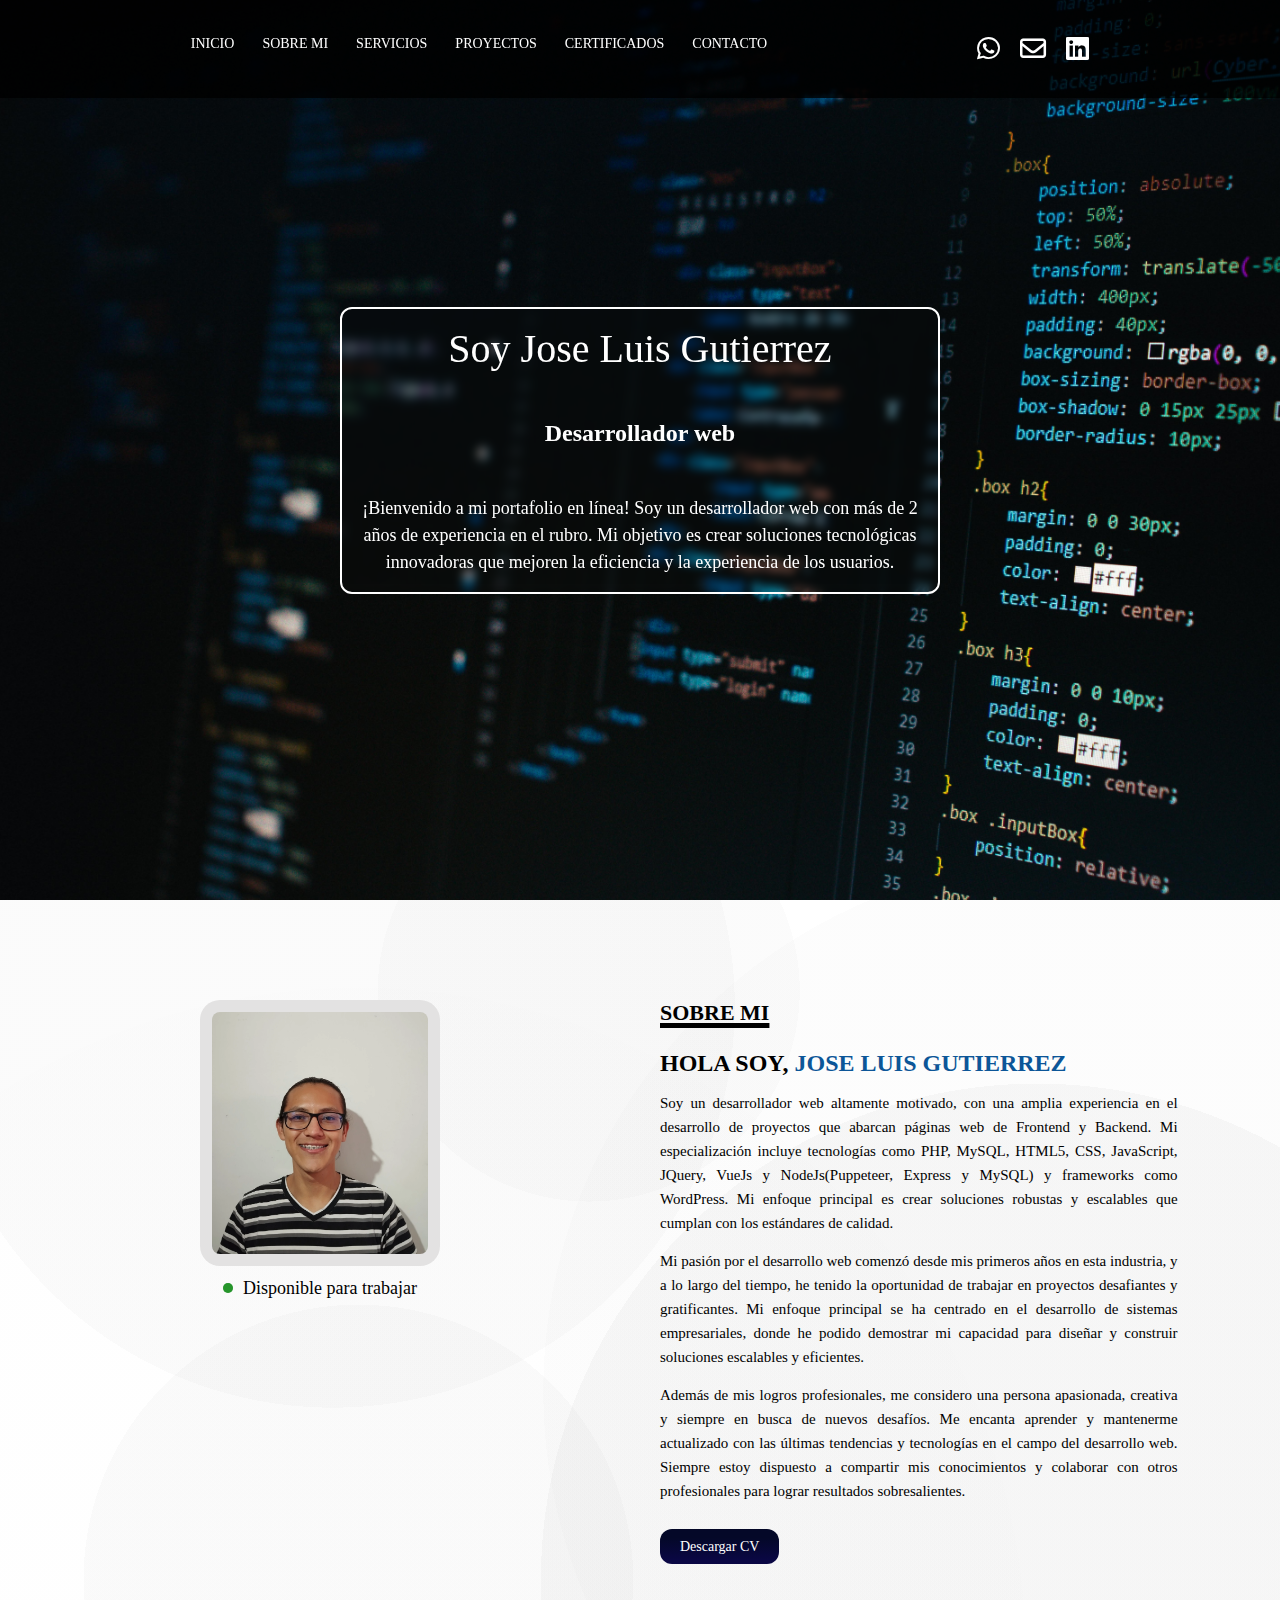
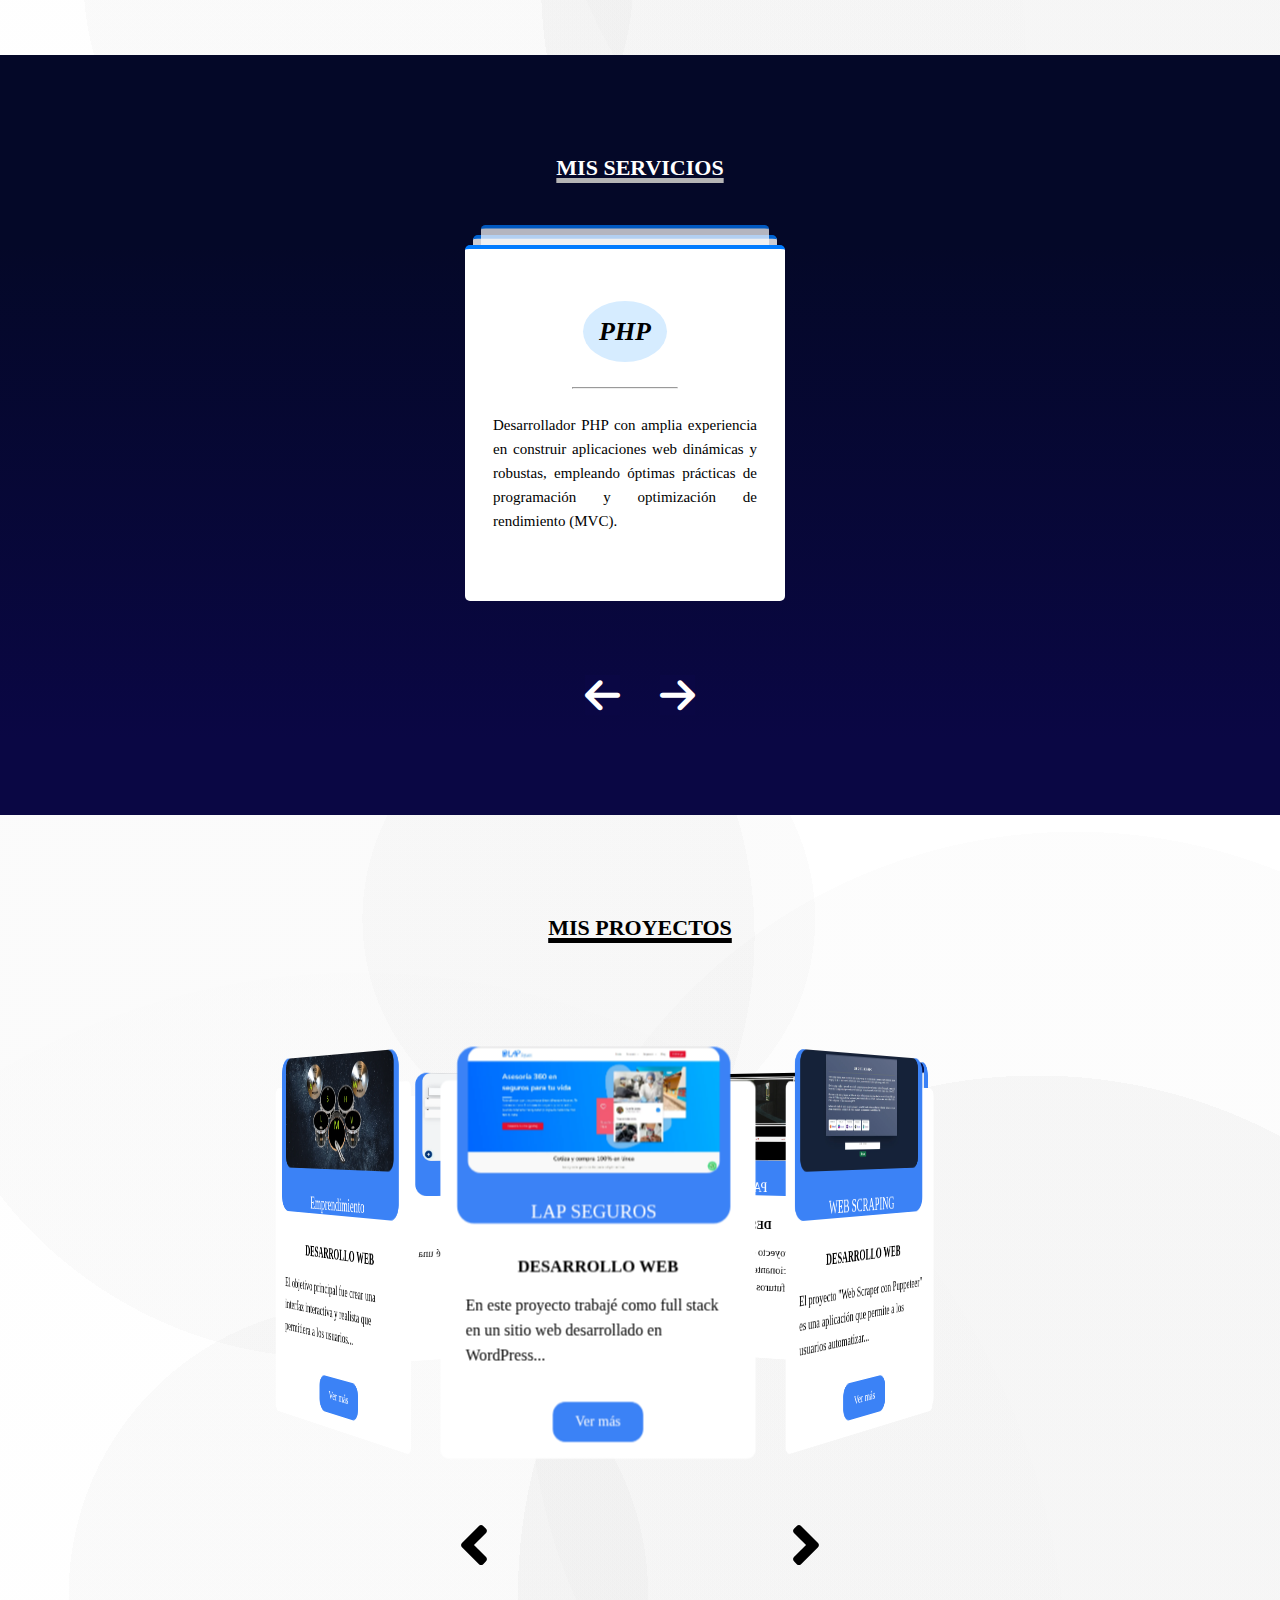
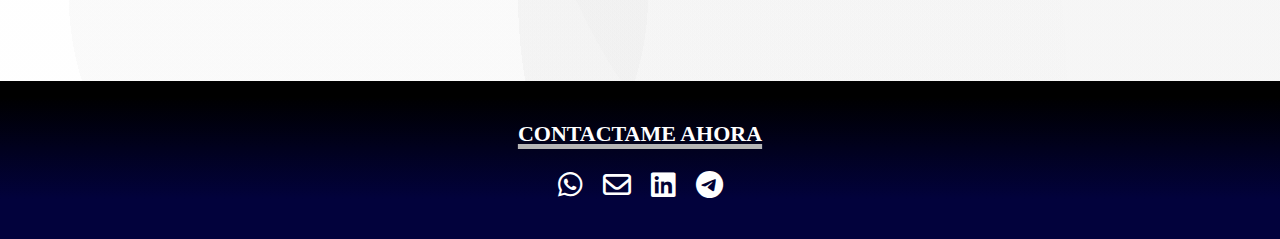
==== index.html @ ec891ae1 "primer commit xd v4" ====
<!DOCTYPE html>
<html lang="en">

<head>
    <meta charset="UTF-8">
    <meta http-equiv="X-UA-Compatible" content="IE=edge">
    <meta name="description" content="Portafolio personal 💪">
    <!-- <meta name="viewport" content="width=device-width, initial-scale=1.0 user-scalable=no"> -->
    <meta name="viewport" content="width=device-width, initial-scale=1.0">
    <link rel="shortcut icon" href="./Img/faviicon.webp" type="image/x-icon">
    <title>Jose</title>
    <link rel="stylesheet" href="./Css/fontawesome/css/all.min.css">
    <link rel="stylesheet" href="Css/loader.css">
    <link rel="stylesheet" href="Css/header.css">
    <link rel="stylesheet" href="Css/footer.css">
</head>

<body>

    <header>
        <nav>
            <ul class="links-header">
                <li><a href="#inicio" rel="noopener noreferrer" aria-label="navigation menu">INICIO</a></li>
                <li><a href="#sobremi" rel="noopener noreferrer" aria-label="navigation menu">SOBRE MI</a></li>
                <li><a href="#servicios" rel="noopener noreferrer" aria-label="navigation menu">SERVICIOS</a></li>
                <li><a href="#proyectos" rel="noopener noreferrer" aria-label="navigation menu">PROYECTOS</a></li>
                <li><a href="#certificados" rel="noopener noreferrer" aria-label="navigation menu">CERTIFICADOS</a></li>
                <li><a href="#contacto" rel="noopener noreferrer" aria-label="navigation menu">CONTACTO</a></li>
            </ul>

            <ul class="icons-header">
                <li>
                    <a aria-label="navigation menu"
                        href="https://wa.me/573154296177?text=Hola Sr Jose, he explorado tu portafolio y quiero saber mas acerca de ti. ¿Podríamos agendar una reunión para hablar más sobre tu experiencia y proyectos? Gracias."><i
                            rel="noopener noreferrer" class="fa-brands fa-whatsapp"></i></a>
                </li>
                <li>
                    <a aria-label="navigation menu"
                        href="mailto:gutierrezjoseluis265@gmail.com?subject=Posibile Reunión&body=Hola Sr Jose, he explorado tu portafolio y quiero saber mas acerca de ti. ¿Podríamos agendar una reunión para hablar más sobre tu experiencia y proyectos? Gracias."><i
                            rel="noopener noreferrer" class="fa-regular fa-envelope"></i></a>
                </li>
                <li>
                    <a href="https://www.linkedin.com/in/jose-luis-gutierrez-b84b0a1bb/" aria-label="navigation menu"><i
                            rel="noopener noreferrer" class="fa-brands fa-linkedin"></i></a>
                </li>
            </ul>

            <ul class="menu-hamburguesa">
                <li id="menu"><i class="fa-solid fa-bars" aria-label="navigation menu"></i></li>
            </ul>
        </nav>

        <ul class="links-mobile">
            <li><a href="#inicio" rel="noopener noreferrer" aria-label="navigation menu">INICIO</a></li>
            <li><a href="#sobremi" rel="noopener noreferrer" aria-label="navigation menu">SOBRE MI</a></li>
            <li><a href="#servicios" rel="noopener noreferrer" aria-label="navigation menu">SERVICIOS</a></li>
            <li><a href="#proyectos" rel="noopener noreferrer" aria-label="navigation menu">PROYECTOS</a></li>
            <li><a href="#certificados" rel="noopener noreferrer" aria-label="navigation menu">CERTIFICADOS</a></li>
            <li><a href="#contacto" rel="noopener noreferrer" aria-label="navigation menu">CONTACTO</a></li>
        </ul>
    </header>

    <main>
        <article>
            <section class="first-section" id="inicio">
                <div class="container-first-section">
                    <h1 class="title-name">Soy Jose Luis Gutierrez</h1>
                    <h2 class="subtitlePresentation">Desarrollador web</h2>
                    <p class="descriptionPresentation">
                        ¡Bienvenido a mi portafolio en línea! Soy un desarrollador web con
                        más de 2 años de experiencia en el rubro. Mi objetivo es crear soluciones tecnológicas
                        innovadoras
                        que mejoren la eficiencia y la experiencia de los usuarios.
                    </p>

                </div>
            </section>
        </article>

        <article>
            <section class="second-section" id="sobremi">

                <div class="container-foto">
                    <img src="./Img/photo.webp" alt="image profile" class="photo-profile">
                    <div class="main-circle">
                        <div class="circle-us"></div>
                        <a href="https://wa.me/573154296177?text=Hola Sr Jose, he explorado tu portafolio y quiero saber mas acerca de ti. ¿Podríamos agendar una reunión para hablar más sobre tu experiencia y proyectos? Gracias."
                            class="available-work" rel="noopener noreferrer" aria-label="navigation menu">Disponible
                            para
                            trabajar</a>
                    </div>
                </div>

                <div class="container-text-sobremi">
                    <h3 class="title-sections">SOBRE MI</h3>
                    <strong class="hello-soy">HOLA SOY, <span class="name-span">JOSE LUIS GUTIERREZ</span></strong>
                    <p class="text-description">
                        Soy un desarrollador web altamente motivado, con una amplia experiencia en
                        el desarrollo de proyectos que abarcan páginas web de Frontend y Backend. Mi especialización
                        incluye
                        tecnologías como PHP, MySQL, HTML5, CSS, JavaScript, JQuery, VueJs y NodeJs(Puppeteer, Express y
                        MySQL) y frameworks como WordPress. Mi enfoque principal es crear soluciones robustas y
                        escalables
                        que cumplan con los estándares de calidad.
                    </p>
                    <p class="text-description">
                        Mi pasión por el desarrollo web comenzó desde mis primeros años en esta industria, y a lo largo
                        del
                        tiempo, he tenido la oportunidad de trabajar en proyectos desafiantes y gratificantes. Mi
                        enfoque
                        principal se ha centrado en el desarrollo de sistemas empresariales, donde he podido demostrar
                        mi
                        capacidad para diseñar y construir soluciones escalables y eficientes.
                    </p>
                    <p class="text-description">
                        Además de mis logros profesionales, me considero una persona apasionada, creativa y siempre en
                        busca
                        de nuevos desafíos. Me encanta aprender y mantenerme actualizado con las últimas tendencias y
                        tecnologías en el campo del desarrollo web. Siempre estoy dispuesto a compartir mis
                        conocimientos y
                        colaborar con otros profesionales para lograr resultados sobresalientes.
                    </p>

                    <div class="container-download-cv">
                        <a href="./Documents/Hoja de vida.docx" rel="noopener noreferrer" class="download-cv">Descargar
                            CV</a>
                    </div>
                </div>

            </section>
        </article>

        <article>
            <section class="three-section" id="servicios">
                <h3 class="title-sections-dark">MIS SERVICIOS</h3>
                <div class="main-div">

                    <div class="carousel">
                        <div class="carousel__item">

                            <i class="language">JS</i>

                            <hr class="lineblackmyservives">
                            <p class="textdescription">
                                Experiencia destacada en el desarrollo web dinámico con JavaScript como lenguaje
                                principal,
                                especializándome en la creación de aplicaciones interactivas y dinámicas.
                            </p>
                        </div>

                        <div class="carousel__item">

                            <i class="language">PHP</i>

                            <hr class="lineblackmyservives">
                            <p class="textdescription">
                                Desarrollador PHP con amplia experiencia en construir aplicaciones web dinámicas y
                                robustas,
                                empleando óptimas prácticas de programación y optimización de rendimiento (MVC).
                            </p>
                        </div>

                        <div class="carousel__item">

                            <i class="language">WordPress</i>

                            <hr class="lineblackmyservives">
                            <p class="textdescription">
                                He trabajado con WordPress para desarrollar website personalizados. Esto me permite
                                crear
                                sitios web altamente personalizados y escalables utilizando la plataforma de gestión de
                                contenido más populares.
                            </p>
                        </div>

                        <div class="carousel__item">

                            <i class="language">NodeJs</i>

                            <hr class="lineblackmyservives">
                            <p class="textdescription">
                                Experiencia en desarrollo con Node.js (Puppeteer, Express, MySQL), aprovechando su
                                potencial
                                para soluciones robustas y automatización de tareas, especialmente la extracción de
                                datos en
                                entornos web.
                            </p>
                        </div>

                        <div class="carousel__item">

                            <i class="language">MySQL</i>

                            <hr class="lineblackmyservives">
                            <p class="textdescription">
                                Poseo sólidos conocimientos en administración de bases de datos MySQL, ejecutando
                                consultas
                                para asegurar el rendimiento óptimo de aplicaciones.
                            </p>
                        </div>

                        <div class="carousel__item">

                            <i class="language">VueJs</i>

                            <hr class="lineblackmyservives">
                            <p class="textdescription">
                                Soy competente en el desarrollo de aplicaciones web utilizando Vue.js, un framework
                                JavaScript progresivo y flexible que permite crear interfaces de usuario interactivas y
                                reactivas.
                            </p>
                        </div>

                    </div>
                    <div class="controls">
                        <button class="prev"><i class="fa-solid fa-arrow-left arrow-servicios"></i></button>
                        <button class="next"><i class="fa-solid fa-arrow-right arrow-servicios"></i></button>
                    </div>
                </div>
            </section>
        </article>

        <article>
            <section class="second-section section-proyectos" id="proyectos">
                <h3 class="title-sections center-title-misproyectos">MIS PROYECTOS</h3>
                <div class="scene">
                    <div class="carousel-proyectos">
                        <div class="carousel_cell">
                            <div class="containerServices">
                                <div class="containerimg">
                                    <figure class="photofigure">
                                        <img src="./Img/proyectoLap.webp" alt="project lap seguros" class="imgprojects"
                                            width="240px" height="120px">
                                        <figcaption>LAP SEGUROS</figcaption>
                                    </figure>
                                </div>
                                <h4 class="titleMysprojects">DESARROLLO WEB</h4>
                                <p class="textdescription-projetcs">
                                    En este proyecto trabajé como full stack en un sitio web desarrollado en
                                    WordPress...</p>
                                <a href="./Pages/paginaLap.html"><button class="btnredmoremyproject">Ver
                                        más</button></a>
                            </div>
                        </div>

                        <div class="carousel_cell">
                            <div class="containerServices">
                                <div class="containerimg">
                                    <figure class="photofigure">
                                        <img src="./Img/WebScraping.webp" alt="project lap seguros" class="imgprojects"
                                            width="240px" height="120px">
                                        <figcaption>WEB SCRAPING</figcaption>
                                    </figure>
                                </div>
                                <h4 class="titleMysprojects">DESARROLLO WEB</h4>
                                <p class="textdescription-projetcs">
                                    El proyecto "Web Scraper con Puppeteer" es una aplicación que permite
                                    a los usuarios automatizar...</p>
                                <a href="./Pages/paginaScraping.html"><button class="btnredmoremyproject">Ver
                                        más</button></a>
                            </div>
                        </div>

                        <div class="carousel_cell">
                            <div class="containerServices">
                                <div class="containerimg">
                                    <figure class="photofigure">
                                        <img src="./Img/proyecto_papeleria.webp" alt="project lap seguros"
                                            class="imgprojects" width="240px" height="120px">
                                        <figcaption>PAPELERIA</figcaption>
                                    </figure>
                                </div>
                                <h4 class="titleMysprojects">DESARROLLO WEB</h4>
                                <p class="textdescription-projetcs">
                                    El proyecto "Papel y Tinta" es una aplicación web desarrollada como parte de mi
                                    formación en
                                    el SENA...</p>
                                <a href="./Pages/paginaPapeleria.html"><button class="btnredmoremyproject">Ver
                                        más</button></a>
                            </div>
                        </div>

                        <div class="carousel_cell">
                            <div class="containerServices">
                                <div class="containerimg">
                                    <figure class="photofigure">
                                        <img src="./Img/proyecto_parqueadero.webp" alt="project lap seguros"
                                            class="imgprojects" width="240px" height="120px">
                                        <figcaption>PARQUEADERO</figcaption>
                                    </figure>
                                </div>
                                <h4 class="titleMysprojects">DESARROLLO WEB</h4>
                                <p class="textdescription-projetcs">
                                    El proyecto del parqueadero fué emocionante y me brindó una sólida base para
                                    futuros
                                    desarrollos
                                    web...</p>
                                <a href="./Pages/paginaParqueadero.html"><button class="btnredmoremyproject">Ver
                                        más</button></a>
                            </div>
                        </div>

                        <div class="carousel_cell">
                            <div class="containerServices">
                                <div class="containerimg">
                                    <figure class="photofigure">
                                        <img src="./Img/proyecto_react.webp" alt="project lap seguros"
                                            class="imgprojects" width="240px" height="120px">
                                        <figcaption>TASK MACHINE</figcaption>
                                    </figure>
                                </div>
                                <h4 class="titleMysprojects">DESARROLLO WEB</h4>
                                <p class="textdescription-projetcs">
                                    En mi proyecto con React, desarrollé una aplicación de gestión de tareas que
                                    permite
                                    a los usuarios...</p>
                                <a href="./Pages/paginaTask.html"><button class="btnredmoremyproject">Ver
                                        más</button></a>
                            </div>
                        </div>

                        <div class="carousel_cell">
                            <div class="containerServices">
                                <div class="containerimg">
                                    <figure class="photofigure">
                                        <img src="./Img/API-S.webp" alt="project API-S" class="imgprojects"
                                            width="240px" height="120px">
                                        <figcaption>API'S</figcaption>
                                    </figure>
                                </div>
                                <h4 class="titleMysprojects">DESARROLLO WEB</h4>
                                <p class="textdescription-projetcs">
                                    Fusioné tecnología y creatividad para ofrecerte una experiencia única,
                                    ¡Explora!..
                                </p>
                                <a href="./Pages/paginaAPIS.html"><button class="btnredmoremyproject">Ver
                                        más</button></a>
                            </div>
                        </div>

                        <div class="carousel_cell">
                            <div class="containerServices">
                                <div class="containerimg">
                                    <figure class="photofigure">
                                        <img src="./Img/proyecto_bateria.webp" alt="project lap seguros"
                                            class="imgprojects" width="240px" height="120px">
                                        <figcaption>Emprendimiento</figcaption>
                                    </figure>
                                </div>
                                <h4 class="titleMysprojects">DESARROLLO WEB</h4>
                                <p class="textdescription-projetcs">
                                    El objetivo principal fue crear una interfaz interactiva y realista que
                                    permitiera a
                                    los
                                    usuarios...</p>
                                <a href="./Pages/paginaBateria.html"><button class="btnredmoremyproject">Ver
                                        más</button></a>
                            </div>
                        </div>


                        <!-- <div class="carousel_cell">
                            <div class="containerServices">
                                <div class="containerimg">
                                    <figure class="photofigure">
                                        <img src="./img/proyecto_bateria.webp" alt="project lap seguros"
                                            class="imgprojects" width="240px" height="120px">
                                        <figcaption>BATERIA</figcaption>
                                    </figure>
                                </div>
                                <h4 class="titleMysprojects">DESARROLLO WEB</h4>
                                <p class="textdescription-projetcs">
                                    El objetivo principal fue crear una interfaz interactiva y realista que
                                    permitiera a
                                    los
                                    usuarios...</p>
                                <a href="./Pages/paginaBateria.html"><button class="btnredmoremyproject">Ver
                                        más</button></a>
                            </div>
                        </div> -->

                    </div>
                </div>
                <div class=bloc_button>
                    <button type="button" class="back">
                        <svg viewBox="0 0 256 512" width="50" title="angle-left">
                            <path d="M31.7 239l136-136c9.4-9.4 24.6-9.4 
                               33.9 0l22.6 22.6c9.4 9.4 9.4 24.6 
                               0 33.9L127.9 256l96.4 
                               96.4c9.4 9.4 9.4 24.6 0 33.9L201.7 
                               409c-9.4 9.4-24.6 9.4-33.9 
                               0l-136-136c-9.5-9.4-9.5-24.6-.1-34z" />
                        </svg>
                    </button>

                    <button type="button" class="next-proyectos">
                        <svg viewBox="0 0 256 512" width="50" title="angle-right">
                            <path d="M224.3 273l-136 136c-9.4 9.4-24.6 
                                   9.4-33.9 0l-22.6-22.6c-9.4-9.4-9.4-24.6 
                                   0-33.9l96.4-96.4-96.4-96.4c-9.4-9.4-9.4-24.6 
                                   0-33.9L54.3 103c9.4-9.4 24.6-9.4 33.9 
                                   0l136 136c9.5 9.4 9.5 24.6.1 34z" />
                        </svg>
                    </button>
                </div>
            </section>
        </article>

        <footer class="" id="contactame">
            <div>
                <h3 class="title-sections-dark center-title-misproyectos">CONTACTAME AHORA</h3>
            </div>

            <div class="footer">

                <a aria-label="navigation menu"
                    href="https://wa.me/573154296177?text=Hola Sr Jose, he explorado tu portafolio y quiero saber mas acerca de ti. ¿Podríamos agendar una reunión para hablar más sobre tu experiencia y proyectos? Gracias."><i
                        rel="noopener noreferrer" class="fa-brands fa-whatsapp iconsFooter"></i></a>


                <a aria-label="navigation menu"
                    href="mailto:gutierrezjoseluis265@gmail.com?subject=Posibile Reunión&body=Hola Sr Jose, he explorado tu portafolio y quiero saber mas acerca de ti. ¿Podríamos agendar una reunión para hablar más sobre tu experiencia y proyectos? Gracias."><i
                        rel="noopener noreferrer" class="fa-regular fa-envelope iconsFooter"></i></a>


                <a href="https://www.linkedin.com/in/jose-luis-gutierrez-b84b0a1bb/" aria-label="navigation menu"><i
                        rel="noopener noreferrer" class="fa-brands fa-linkedin iconsFooter"></i></a>

                <a href="https://t.me/JoseLG_28?text=Hola" target="_blank" aria-label="Icon telegram"><i
                        rel="noopener noreferrer" class="fab fa-telegram-plane iconsFooter"></i></a>
            </div>
        </footer>

    </main>

    <script src="./Js/main.js"></script>
</body>

</html>
---- Css/header.css ----
* {
    box-sizing: border-box;
    padding: 0;
    margin: 0;
    font-family: "Poppins", "sans-serif";
}

html {
    font-size: 62.5%;
    scroll-behavior: smooth;
}

:root {
    --font-size-icons-header: 2.6rem;
    --font-size-links-header: 1.4rem;
    --color-white: white;
    --font-size-responsive-title: clamp(32px, 4vw, 40px);
    --font-size-responsive-subtitle: clamp(24px, 4vw, 24px);
    --font-size-responsive-text: clamp(18px, 4vw, 18px);
}

header {
    background-color: rgba(0, 0, 0, .8);
    position: fixed;
    width: 100%;
    padding: 36px 12px;
    z-index: 999;
}

nav {
    max-width: 100%;
    display: flex;
    justify-content: center;
    gap: 210px;
    flex-wrap: wrap;
}

ul {
    list-style: none;
}

a {
    text-decoration: none;
    font-size: var(--font-size-links-header);
    color: var(--color-white);
}

i {
    font-size: var(--font-size-icons-header);
    color: var(--color-white);
}

.links-header {
    display: flex;
    gap: 28px;
    flex-wrap: wrap;
}

.icons-header {
    display: flex;
    justify-content: end;
    gap: 20px;
    flex-wrap: wrap;
}

a:hover {
    color: #85bcff;
}

.menu-hamburguesa {
    display: none;
}

.links-mobile {
    display: none;
}

/* -------------------------------------------------------------------- Primera seccion -------------------------------------------------------------------- */
/* -------------------------------------------------------------------- Primera seccion -------------------------------------------------------------------- */
/* -------------------------------------------------------------------- Primera seccion -------------------------------------------------------------------- */
/* -------------------------------------------------------------------- Primera seccion -------------------------------------------------------------------- */
/* -------------------------------------------------------------------- Primera seccion -------------------------------------------------------------------- */
/* -------------------------------------------------------------------- Primera seccion -------------------------------------------------------------------- */

.first-section {
    background-image: url("../Img/primera1.jpg");
    /* background: linear-gradient(rgba(0, 0, 0, .7), rgba(0, 0, 0, .7)), url('../Img/first-image.webp'); */
    height: 100vh;
    max-width: 100%;
    background-repeat: no-repeat;
    background-size: cover;
    background-position: center;
    align-items: center;
    display: grid;
    place-items: center;
    text-align: center;
    color: var(--color-white);
}

.container-first-section {
    display: flex;
    flex-direction: column;
    justify-content: center;
    width: clamp(330px, 50%, 600px);
    gap: 48px;
    border-radius: 12px;
    padding: 16px 8px;
    background-color: transparent;
    backdrop-filter: blur(4px);
    border: 2px solid white;
}

.title-name {
    font-size: var(--font-size-responsive-title);
    font-weight: 400;
}

.subtitlePresentation {
    font-size: var(--font-size-responsive-subtitle);
}

.descriptionPresentation {
    font-size: var(--font-size-responsive-text);
    line-height: 1.5;
}

/* -------------------------------------------------------------------- Segunda seccion -------------------------------------------------------------------- */
/* -------------------------------------------------------------------- Segunda seccion -------------------------------------------------------------------- */
/* -------------------------------------------------------------------- Segunda seccion -------------------------------------------------------------------- */
/* -------------------------------------------------------------------- Segunda seccion -------------------------------------------------------------------- */
/* -------------------------------------------------------------------- Segunda seccion -------------------------------------------------------------------- */
/* -------------------------------------------------------------------- Segunda seccion -------------------------------------------------------------------- */

.second-section {
    max-width: 100%;
    display: grid;
    grid-template-columns: repeat(auto-fit, minmax(min(100%, 204px), 1fr));
    background-image: radial-gradient(circle at 28% 90%, rgba(113, 113, 113, 0.03) 0%, rgba(113, 113, 113, 0.03) 24%, transparent 24%, transparent 100%), radial-gradient(circle at 84% 65%, rgba(173, 173, 173, 0.03) 0%, rgba(173, 173, 173, 0.03) 45%, transparent 45%, transparent 100%), radial-gradient(circle at 46% 12%, rgba(141, 141, 141, 0.03) 0%, rgba(141, 141, 141, 0.03) 22%, transparent 22%, transparent 100%), radial-gradient(circle at 26% 14%, rgba(119, 119, 119, 0.03) 0%, rgba(119, 119, 119, 0.03) 35%, transparent 35%, transparent 100%), radial-gradient(circle at 81% 90%, rgba(42, 42, 42, 0.03) 0%, rgba(42, 42, 42, 0.03) 40%, transparent 40%, transparent 100%), radial-gradient(circle at 28% 100%, rgba(234, 234, 234, 0.03) 0%, rgba(234, 234, 234, 0.03) 56%, transparent 56%, transparent 100%), linear-gradient(90deg, rgb(255, 255, 255), rgb(255, 255, 255));
    padding: 100px 0px 100px 0px;
}

.container-foto {
    display: flex;
    justify-content: start;
    align-items: center;
    flex-direction: column;
}

.photo-profile {
    padding: 12px;
    background-color: #e3e2e2;
    border-radius: 20px;
    width: clamp(200px, 46%, 240px);
}

.main-circle {
    display: flex;
    justify-content: center;
    flex-direction: column;
    margin-top: 12px;
}

.available-work {
    text-decoration: none;
    color: black;
    margin-left: 20px;
    font-size: var(--font-size-responsive-text);
}

.circle-us {
    height: 10px;
    width: 10px;
    border-radius: 50%;
    background-color: #4daa57;
    position: absolute;
}

.circle-us::before {
    content: '';
    display: block;
    position: absolute;
    top: 0;
    right: 0;
    bottom: 0;
    left: 0;
    border-radius: 50%;
    background-color: rgba(0, 128, 0, 0.5);
    animation: ripples 2s linear infinite;
}

@keyframes ripples {
    0% {
        transform: scale(1);
        opacity: 1;
    }

    50% {
        transform: scale(1.8);
        opacity: 1;
    }

    100% {
        transform: scale(2.6);
        opacity: 0;
    }
}

.container-text-sobremi {
    padding: 0px clamp(20px, calc(8vw), 160px) 0px clamp(20px, calc(8vw), 0px);
}

.title-sections {
    font-size: 22px;
    text-decoration: underline;
    text-decoration-color: linear-gradient(180deg, #040828 25%, #0a0744 90%);
    text-decoration-thickness: 5px;
    margin-bottom: 24px;
}

.hello-soy {
    font-size: var(--font-size-responsive-subtitle);
    font-weight: bold;
    text-align: center;
}

.name-span {
    color: #0c5698;
    font-size: var(--font-size-responsive-subtitle);
}

.text-description {
    line-height: 24px;
    font-size: 15px;
    margin-top: 14px;
    text-align: justify;
}

.container-download-cv {
    margin-top: 36px;
}

.download-cv {
    margin-top: 36px;
    padding: 10px 20px;
    background: linear-gradient(180deg, #040828 25%, #0a0744 90%);
    border-radius: 12px;
}

/* -------------------------------------------------------------------- Tercera seccion -------------------------------------------------------------------- */
/* -------------------------------------------------------------------- Tercera seccion -------------------------------------------------------------------- */
/* -------------------------------------------------------------------- Tercera seccion -------------------------------------------------------------------- */
/* -------------------------------------------------------------------- Tercera seccion -------------------------------------------------------------------- */
/* -------------------------------------------------------------------- Tercera seccion -------------------------------------------------------------------- */
/* -------------------------------------------------------------------- Tercera seccion -------------------------------------------------------------------- */

.three-section {
    background: linear-gradient(180deg, #040828 25%, #0a0744 90%);
    padding: 100px 0px 100px 0px;
}

.title-sections-dark {
    font-size: 22px;
    text-decoration: underline;
    text-decoration-color: #b5b5b5;
    text-decoration-thickness: 5px;
    margin-bottom: 24px;
    text-align: center;
    color: white;
}

.main-div {
    display: grid;
    place-items: center;
}

.prev,
.next {
    cursor: pointer;
    border: none;
}

.carousel {
    position: relative;
    width: min(35rem, 100% - 4rem);
    min-height: 30rem;
    margin-top: 4rem;
}

.carousel__item {
    background-color: white;
    border-radius: 0.5rem;
    position: absolute;
    transform-origin: top;
    transition: all 1s cubic-bezier(0.28, 0.55, 0.385, 1.65);
    width: 320px;
    text-align: center;
    border-top: 4px solid #007BFF;
    padding: 68px 28px;
}

.language {
    width: 80px;
    height: 80px;
    border-radius: 50%;
    background-color: #D6ECFF;
    padding: 16px;
    font-weight: 600;
    color: black;
}

.lineblackmyservives {
    width: 40%;
    margin: auto;
    color: #000;
    margin-top: 40px;
    margin-bottom: 24px;
}

.textdescription {
    line-height: 24px;
    font-size: 15px;
    text-align: justify;
}

.carousel__item:nth-child(1) {
    z-index: 6;
    top: 1rem;
    transform: scale(1.1);
    opacity: 0;
}

.carousel__item:nth-child(2) {
    z-index: 5;
    top: 0;
    transform: scale(1);
    opacity: 1;
}

.carousel__item:nth-child(3) {
    z-index: 4;
    top: -1rem;
    transform: scale(0.95);
    opacity: 0.8;
}

.carousel__item:nth-child(4) {
    z-index: 4;
    top: -2rem;
    transform: scale(0.9);
    opacity: 0.7;
}

.carousel__item:nth-child(n+5) {
    z-index: 3;
    top: -3rem;
    transform: scale(0.8);
    opacity: 0;
}

.carousel__item:nth-child(n+6) {
    z-index: 3;
    top: -4rem;
    transform: scale(0.8);
    opacity: 0;
}

@keyframes fade-out-back {
    from {
        transform: scale(0.5);
        opacity: 0;
    }
}

@keyframes fade-in-front {
    from {
        top: 1rem;
        transform: scale(1.2);
        opacity: 0;
    }
}

.controls {
    margin-top: 130px;
    display: flex;
    gap: 40px;
}

.arrow-servicios {
    font-size: 40px;
    background-color: #0a0744;
}

/* -------------------------------------------------------------------- Cuarta seccion -------------------------------------------------------------------- */
/* -------------------------------------------------------------------- Cuarta seccion -------------------------------------------------------------------- */
/* -------------------------------------------------------------------- Cuarta seccion -------------------------------------------------------------------- */
/* -------------------------------------------------------------------- Cuarta seccion -------------------------------------------------------------------- */
/* -------------------------------------------------------------------- Cuarta seccion -------------------------------------------------------------------- */
/* -------------------------------------------------------------------- Cuarta seccion -------------------------------------------------------------------- */

.center-title-misproyectos {
    text-align: center;
}

.scene {
    position: relative;
    perspective: 1500px;
    margin: auto;
    width: 400px;
    height: 200px;
    margin-top: 68px;
}

.section-proyectos {
    display: flex;
    flex-direction: column;
    overflow: hidden;
}

.carousel-proyectos {
    height: 100%;
    width: 100%;
    transform-style: preserve-3d;
    transform: translateZ(-278px);
}

.carousel_cell {
    position: absolute;
    width: 300px;
    height: 360px;
    left: 10px;
    top: 50px;
    display: flex;
    justify-content: center;
    align-items: center;
    font-size: 80px;
    color: #000000;
    background-color: white;
    border-radius: 8px;
}

.containerServices {
    display: flex;
    justify-content: center;
    flex-direction: column;
    align-items: center;
}

.containerimg {
    position: relative;
    width: 260px;
    height: 168px;
    background-color: #3b82f6;
    border-radius: 16px;
    margin-bottom: 32px;
    display: flex;
    justify-content: center;
    align-items: center;
    margin-top: -48px;
    margin-left: -8px;
}

.imgprojects {
    border-radius: 12px;
}

figcaption {
    font-size: 18px;
    text-align: center;
    color: white;
    margin-top: 8px;
}

.titleMysprojects {
    font-size: 16px;
    text-align: center;
    margin-bottom: 60px;
}

.textdescription-projetcs {
    position: absolute;
    padding: 24px;
    margin-top: 120px;
    line-height: 24px;
    font-size: 15px;
    margin-bottom: 4px;
}

.btnredmoremyproject {
    background-color: #3b82f6;
    border-radius: 12px;
    border: 1px solid #3b82f6;
    padding: 10px 20px;
    margin-top: 60px;
    cursor: pointer;
    color: white;
}

.btnredmoremyproject:hover,
.containerimg:hover {
    box-shadow: 5px 5px 10px #18336e, -5px -5px 10px #0d0c0c;
}

.carousel_cell:nth-child(1) {
    transform: rotateY(0deg) translateZ(350px);
}

.carousel_cell:nth-child(2) {
    transform: rotateY(51.43deg) translateZ(350px);
}

.carousel_cell:nth-child(3) {
    transform: rotateY(102.86deg) translateZ(350px);
}

.carousel_cell:nth-child(4) {
    transform: rotateY(154.29deg) translateZ(350px);
}

.carousel_cell:nth-child(5) {
    transform: rotateY(205.71deg) translateZ(350px);
}

.carousel_cell:nth-child(6) {
    transform: rotateY(257.14deg) translateZ(350px);
}

.carousel_cell:nth-child(7) {
    transform: rotateY(308.57deg) translateZ(350px);
}

.carousel_cell:hover {
    box-shadow: 5px 5px 10px #18336e, -5px -5px 10px #0d0c0c;
}

.bloc_button {
    display: flex;
    justify-content: center;
    align-items: center;
    margin-top: 280px;
    gap: 300px;
}

button {
    background: none;
    border: none;
    cursor: pointer;
}

svg {
    width: 32px;
}

/* -------------------------------------------------------------------- Quinta seccion -------------------------------------------------------------------- */
/* -------------------------------------------------------------------- Quinta seccion -------------------------------------------------------------------- */
/* -------------------------------------------------------------------- Quinta seccion -------------------------------------------------------------------- */
/* -------------------------------------------------------------------- Quinta seccion -------------------------------------------------------------------- */
/* -------------------------------------------------------------------- Quinta seccion -------------------------------------------------------------------- */
/* -------------------------------------------------------------------- Quinta seccion -------------------------------------------------------------------- */




/* -------------------------------------------------------------------- Footer seccion -------------------------------------------------------------------- */
/* -------------------------------------------------------------------- Footer seccion -------------------------------------------------------------------- */
/* -------------------------------------------------------------------- Footer seccion -------------------------------------------------------------------- */
/* -------------------------------------------------------------------- Footer seccion -------------------------------------------------------------------- */
/* -------------------------------------------------------------------- Footer seccion -------------------------------------------------------------------- */
/* -------------------------------------------------------------------- Footer seccion -------------------------------------------------------------------- */

footer {
    background: linear-gradient(0deg, #02023c 25%, #000000 90%);
    padding: 40px 0px 40px 0px;
}

.footer {
    display: flex;
    justify-content: center;
    align-items: center;
    gap: 20px;
}

.iconsFooter {
    font-size: 28px;
    color: white;
}

@media(max-width:970px) {
    .links-header {
        display: none;
    }

    .links-mobile {
        display: none;
        text-align: center;
        margin-top: 24px;
    }

    .links-mobile li {
        margin-bottom: 12px;
    }

    .menu-hamburguesa {
        display: block;
    }

    nav {
        gap: 0px;
        justify-content: space-between;
    }

    /* -------------------------------------------------------------------- Segunda seccion -------------------------------------------------------------------- */
    /* -------------------------------------------------------------------- Segunda seccion -------------------------------------------------------------------- */
    /* -------------------------------------------------------------------- Segunda seccion -------------------------------------------------------------------- */

    .title-sections {
        text-align: center;
        margin: 48px;
    }

    /* -------------------------------------------------------------------- Cuarta seccion -------------------------------------------------------------------- */
    /* -------------------------------------------------------------------- Cuarta seccion -------------------------------------------------------------------- */
    /* -------------------------------------------------------------------- Cuarta seccion -------------------------------------------------------------------- */

    .scene {
        width: 89%;
    }

    .carousel-proyectos {
        transform: translateZ(-460px);
    }

    /* -------------------------------------------------------------------- Footer seccion -------------------------------------------------------------------- */
    /* -------------------------------------------------------------------- Footer seccion -------------------------------------------------------------------- */
    /* -------------------------------------------------------------------- Footer seccion -------------------------------------------------------------------- */

}
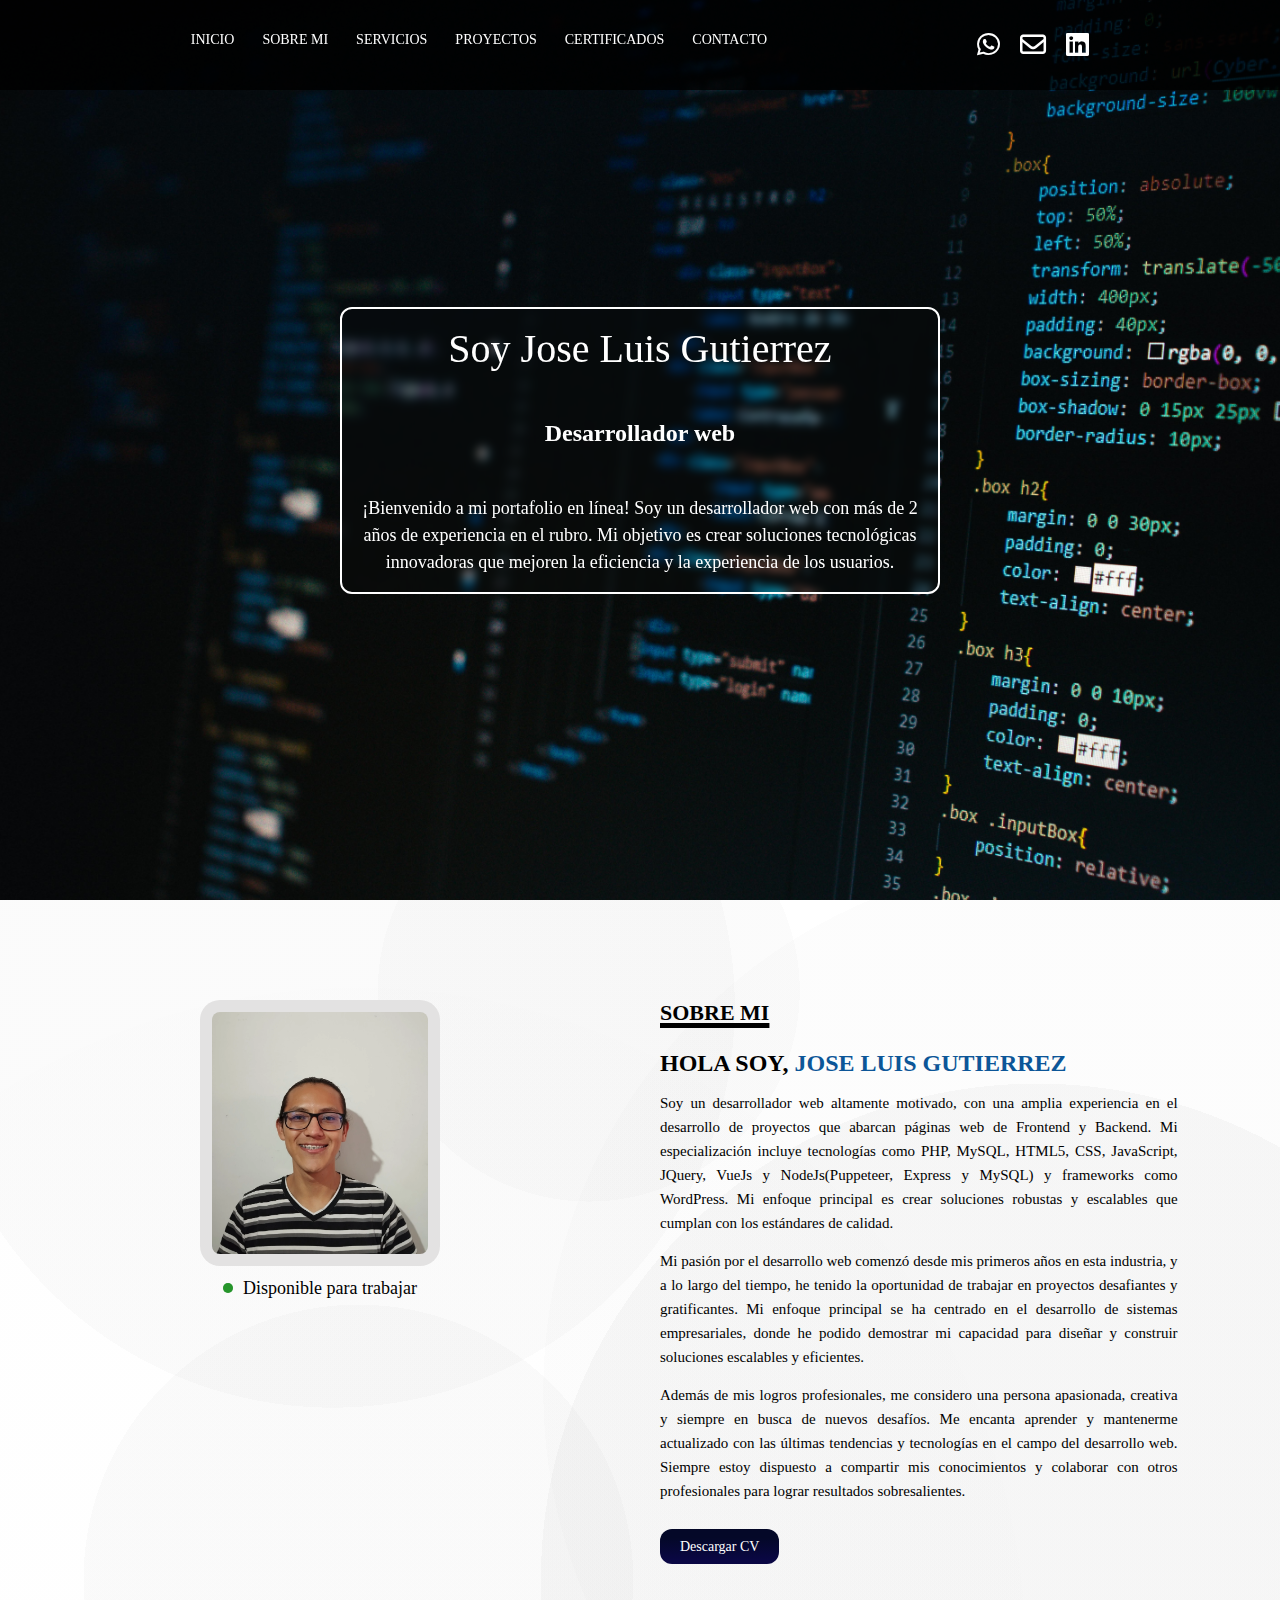
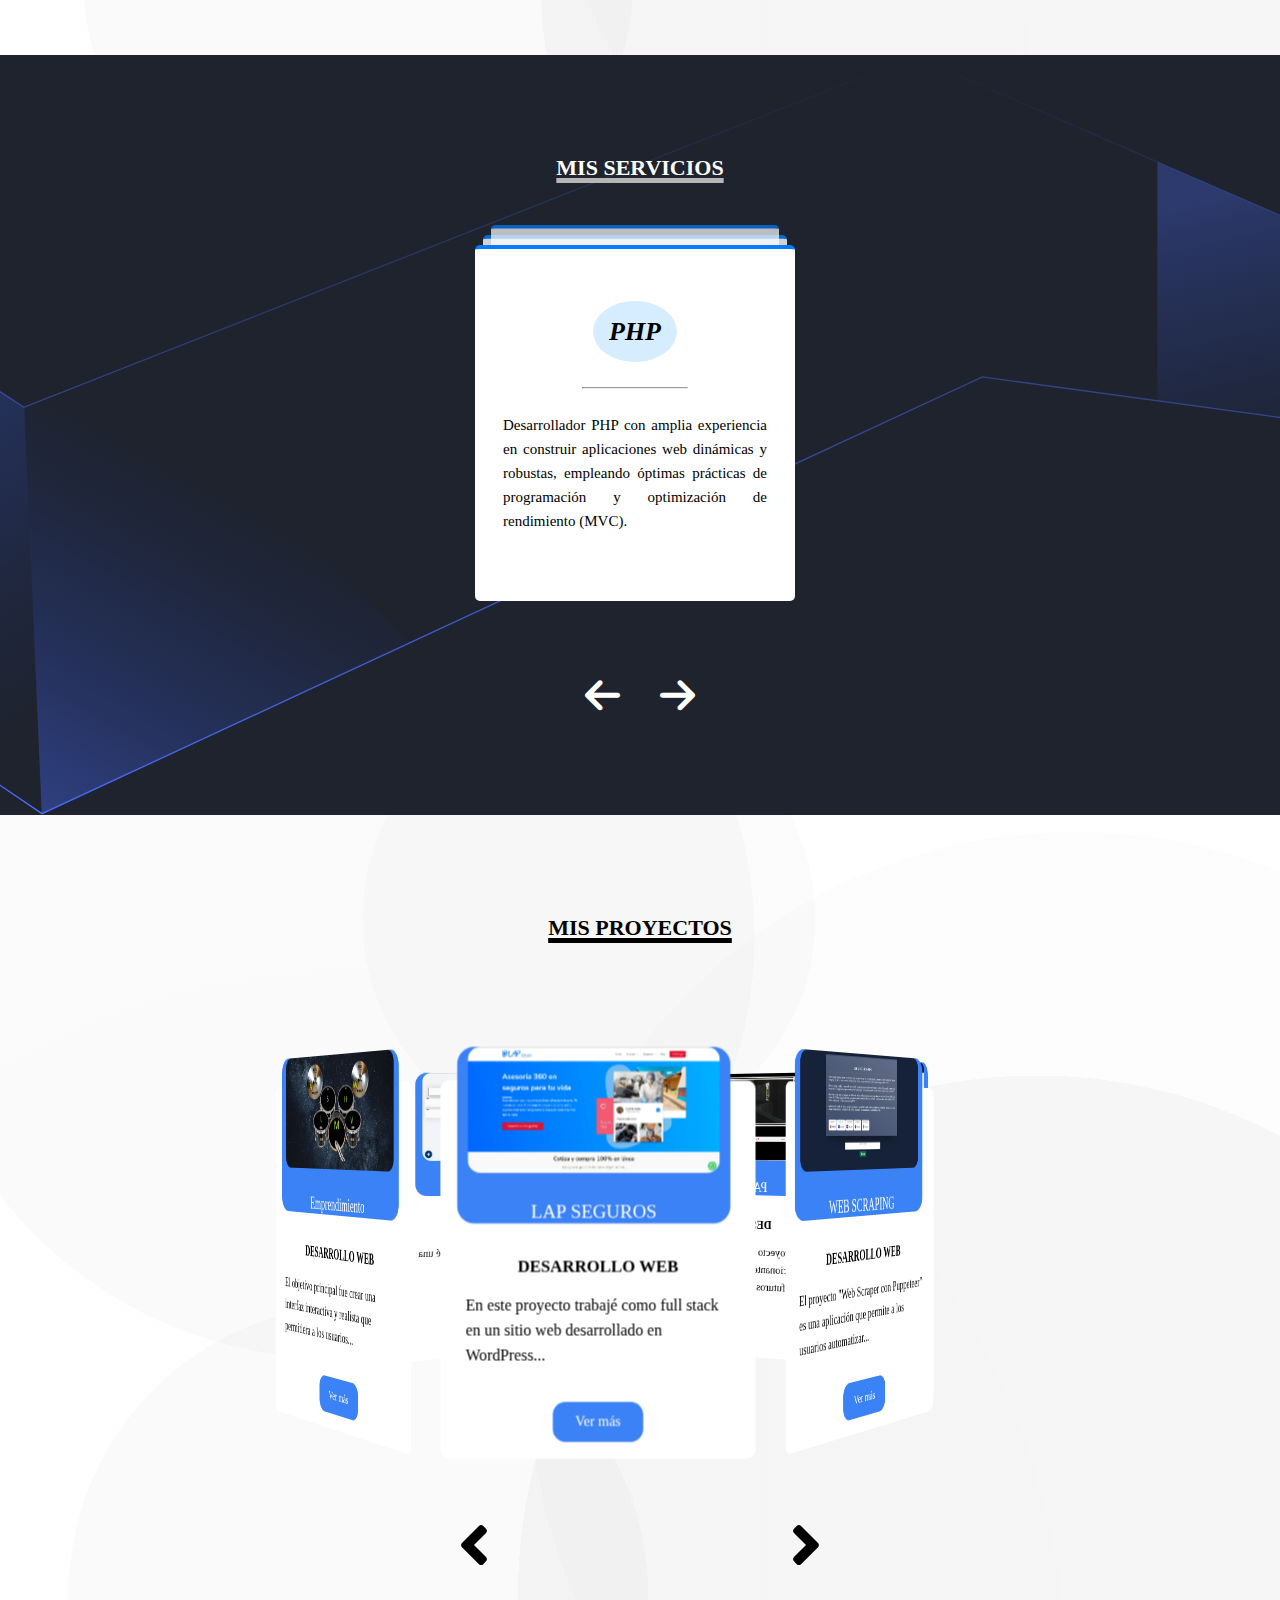
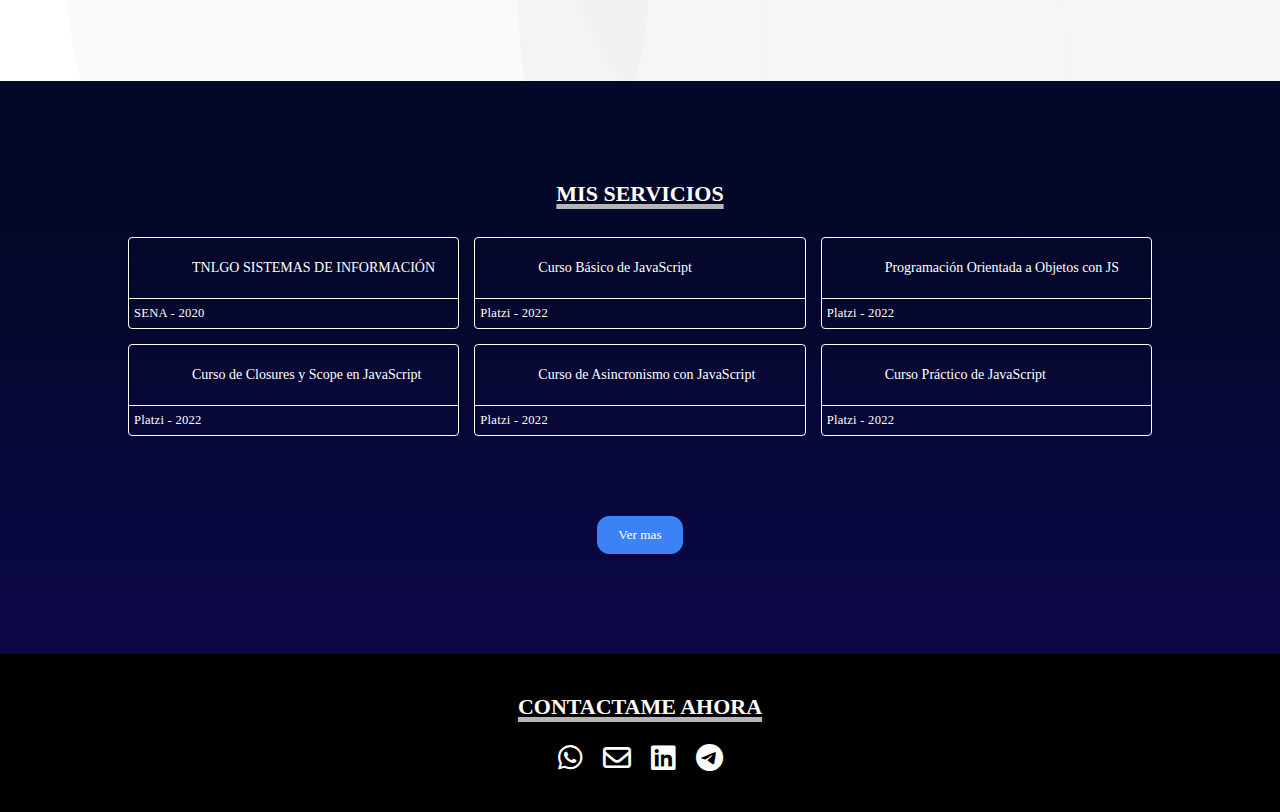
==== commit cf3712de: "primer commit xd v10" ====
--- a/index.html
+++ b/index.html
@@ -406,7 +406,337 @@
             </section>
         </article>
 
-        <footer class="" id="contactame">
+        <article>
+            <section class="section-certificados" id="certificados">
+                <h3 class="title-sections-dark">MIS SERVICIOS</h3>
+                <div class="skills">
+                    <div class="skills__grid">
+                        <div class="skill-card">
+                            <a href="./Documents/Certificado.pdf" target="_blank" rel="noopener noreferrer">
+                                <div class="skill-card__header">
+                                    <div class="skill-card__header--image" alt="SENA icon"
+                                        style="background-image: url('./img/iconSena.webp');"></div>
+                                    <div class="skill-card__header--info">
+                                        <div class="skill-card__header--info__name">TNLGO SISTEMAS DE INFORMACIÓN</div>
+                                    </div>
+                                </div>
+                                <div class="skill-card__description">SENA - 2020</div>
+                            </a>
+                        </div>
+
+                        <div class="skill-card">
+                            <a href="https://platzi.com/p/gutierrezjoseluis265/curso/1814-basico-javascript/diploma/detalle/"
+                                target="_blank" rel="noopener noreferrer">
+                                <div class="skill-card__header">
+                                    <div class="skill-card__header--image" alt="js icon"
+                                        style="background-image: url('./img/iconJs.webp');"></div>
+                                    <div class="skill-card__header--info">
+                                        <div class="skill-card__header--info__name">Curso Básico de JavaScript</div>
+                                    </div>
+                                </div>
+                                <div class="skill-card__description">Platzi - 2022</div>
+                            </a>
+                        </div>
+
+                        <div class="skill-card">
+                            <a href="https://platzi.com/p/gutierrezjoseluis265/curso/2332-javascript-poo/diploma/detalle/"
+                                target="_blank" rel="noopener noreferrer">
+                                <div class="skill-card__header">
+                                    <div class="skill-card__header--image" alt="js icon"
+                                        style="background-image: url('./img/iconJs.webp');"></div>
+                                    <div class="skill-card__header--info">
+                                        <div class="skill-card__header--info__name">Programación Orientada a Objetos con
+                                            JS
+                                        </div>
+                                    </div>
+                                </div>
+                                <div class="skill-card__description">Platzi - 2022</div>
+                            </a>
+                        </div>
+
+                        <div class="skill-card">
+                            <a href="https://platzi.com/p/gutierrezjoseluis265/curso/1807-scope/diploma/detalle/"
+                                target="_blank" rel="noopener noreferrer">
+                                <div class="skill-card__header">
+                                    <div class="skill-card__header--image" alt="js icon"
+                                        style="background-image: url('./img/iconJs.webp');"></div>
+                                    <div class="skill-card__header--info">
+                                        <div class="skill-card__header--info__name">Curso de Closures y Scope en
+                                            JavaScript
+                                        </div>
+                                    </div>
+                                </div>
+                                <div class="skill-card__description">Platzi - 2022</div>
+                            </a>
+                        </div>
+
+                        <div class="skill-card">
+                            <a href="https://platzi.com/p/gutierrezjoseluis265/curso/1789-asincronismo-js/diploma/detalle/"
+                                target="_blank" rel="noopener noreferrer">
+                                <div class="skill-card__header">
+                                    <div class="skill-card__header--image" alt="js icon"
+                                        style="background-image: url('./img/iconJs.webp');"></div>
+                                    <div class="skill-card__header--info">
+                                        <div class="skill-card__header--info__name">Curso de Asincronismo con JavaScript
+                                        </div>
+                                    </div>
+                                </div>
+                                <div class="skill-card__description">Platzi - 2022</div>
+                            </a>
+                        </div>
+
+                        <div class="skill-card">
+                            <a href="https://platzi.com/p/gutierrezjoseluis265/curso/2327-javascript-practico/diploma/detalle/"
+                                target="_blank" rel="noopener noreferrer">
+                                <div class="skill-card__header">
+                                    <div class="skill-card__header--image" alt="JS icon"
+                                        style="background-image: url('./img/iconJs.webp');"></div>
+                                    <div class="skill-card__header--info">
+                                        <div class="skill-card__header--info__name">Curso Práctico de JavaScript</div>
+                                    </div>
+                                </div>
+                                <div class="skill-card__description">Platzi - 2022</div>
+                            </a>
+                        </div>
+
+                        <div class="last-certificates">
+
+                            <div class="skill-card">
+                                <a href="https://platzi.com/p/gutierrezjoseluis265/curso/2819-vuejs/diploma/detalle/"
+                                    target="_blank" rel="noopener noreferrer">
+                                    <div class="skill-card__header">
+                                        <div class="skill-card__header--image" alt="Vuejs icon"
+                                            style="background-image: url('./img/iconVueJs.webp');"></div>
+                                        <div class="skill-card__header--info">
+                                            <div class="skill-card__header--info__name">Vue.js: Introducción y
+                                                Fundamentos
+                                            </div>
+                                        </div>
+                                    </div>
+                                    <div class="skill-card__description">Platzi - 2023</div>
+                                </a>
+                            </div>
+
+                            <div class="skill-card">
+                                <a href="https://platzi.com/p/gutierrezjoseluis265/course/1752-vuejs2/diploma/detalle/"
+                                    target="_blank" rel="noopener noreferrer">
+                                    <div class="skill-card__header">
+                                        <div class="skill-card__header--image" alt="VueJs icon"
+                                            style="background-image: url('./img/iconVueJs.webp');"></div>
+                                        <div class="skill-card__header--info">
+                                            <div class="skill-card__header--info__name">Curso Básico de Vue.js 2</div>
+                                        </div>
+                                    </div>
+                                    <div class="skill-card__description">Platzi - 2022</div>
+                                </a>
+                            </div>
+
+                            <div class="skill-card">
+                                <a href="https://platzi.com/p/gutierrezjoseluis265/curso/2167-reactividad-vuejs/diploma/detalle/"
+                                    target="_blank" rel="noopener noreferrer">
+                                    <div class="skill-card__header">
+                                        <div class="skill-card__header--image" alt="VueJs icon"
+                                            style="background-image: url('./img/iconVueJs.webp');"></div>
+                                        <div class="skill-card__header--info">
+                                            <div class="skill-card__header--info__name">Curso de Reactividad con Vue.js
+                                                3
+                                            </div>
+                                        </div>
+                                    </div>
+                                    <div class="skill-card__description">Platzi - 2022</div>
+                                </a>
+                            </div>
+
+                            <div class="skill-card">
+                                <a href="https://platzi.com/p/gutierrezjoseluis265/curso/7395-react/diploma/detalle/"
+                                    target="_blank" rel="noopener noreferrer">
+                                    <div class="skill-card__header">
+                                        <div class="skill-card__header--image" alt="React icon"
+                                            style="background-image: url('./img/iconReact.webp');"></div>
+                                        <div class="skill-card__header--info">
+                                            <div class="skill-card__header--info__name">React.JS</div>
+                                        </div>
+                                    </div>
+                                    <div class="skill-card__description">Platzi - 2023</div>
+                                </a>
+                            </div>
+
+                            <div class="skill-card">
+                                <a href="https://platzi.com/p/gutierrezjoseluis265/curso/1759-fundamentos-node/diploma/detalle/"
+                                    target="_blank" rel="noopener noreferrer">
+                                    <div class="skill-card__header">
+                                        <div class="skill-card__header--image" alt="NodeJs icon"
+                                            style="background-image: url('./img/iconNodeJs.webp');"></div>
+                                        <div class="skill-card__header--info">
+                                            <div class="skill-card__header--info__name">Curso de Fundamentos de Node.Js
+                                            </div>
+                                        </div>
+                                    </div>
+                                    <div class="skill-card__description">Platzi - 2022</div>
+                                </a>
+                            </div>
+
+                            <div class="skill-card">
+                                <a href="https://platzi.com/p/gutierrezjoseluis265/curso/2485-backend-nodejs/diploma/detalle/"
+                                    target="_blank" rel="noopener noreferrer">
+                                    <div class="skill-card__header">
+                                        <div class="skill-card__header--image" alt="NodeJs icon"
+                                            style="background-image: url('./img/iconNodeJs.webp');"></div>
+                                        <div class="skill-card__header--info">
+                                            <div class="skill-card__header--info__name">Backend Node.js: API REST con
+                                                Express.js
+                                            </div>
+                                        </div>
+                                    </div>
+                                    <div class="skill-card__description">Platzi - 2022</div>
+                                </a>
+                            </div>
+
+                            <div class="skill-card">
+                                <a href="https://platzi.com/p/gutierrezjoseluis265/curso/2507-backend-nodejs-postgres/diploma/detalle/"
+                                    target="_blank" rel="noopener noreferrer">
+                                    <div class="skill-card__header">
+                                        <div class="skill-card__header--image" alt="NodeJs icon"
+                                            style="background-image: url('./img/iconNodeJs.webp');"></div>
+                                        <div class="skill-card__header--info">
+                                            <div class="skill-card__header--info__name">Backend Node.js: Data Base
+                                                PostgreSQL
+                                            </div>
+                                        </div>
+                                    </div>
+                                    <div class="skill-card__description">Platzi - 2022</div>
+                                </a>
+                            </div>
+
+                            <div class="skill-card">
+                                <a href="https://platzi.com/p/gutierrezjoseluis265/curso/2467-frontend-developer/diploma/detalle/"
+                                    target="_blank" rel="noopener noreferrer">
+                                    <div class="skill-card__header">
+                                        <div class="skill-card__header--image" alt="Platzi icon"
+                                            style="background-image: url('./img/iconPlatzi.webp');"></div>
+                                        <div class="skill-card__header--info">
+                                            <div class="skill-card__header--info__name">Curso de Frontend Developer
+                                            </div>
+                                        </div>
+                                    </div>
+                                    <div class="skill-card__description">Platzi - 2022</div>
+                                </a>
+                            </div>
+
+                            <div class="skill-card">
+                                <a href="https://platzi.com/p/gutierrezjoseluis265/curso/2477-frontend-developer-practico/diploma/detalle/"
+                                    target="_blank" rel="noopener noreferrer">
+                                    <div class="skill-card__header">
+                                        <div class="skill-card__header--image" alt="Platzi icon"
+                                            style="background-image: url('./img/iconPlatzi.webp');"></div>
+                                        <div class="skill-card__header--info">
+                                            <div class="skill-card__header--info__name">Curso Práctico de Frontend
+                                                Developer
+                                            </div>
+                                        </div>
+                                    </div>
+                                    <div class="skill-card__description">Platzi - 2022</div>
+                                </a>
+                            </div>
+
+                            <div class="skill-card">
+                                <a href="./Documents/Modelado3DVideojuegos.pdf" target="_blank"
+                                    rel="noopener noreferrer">
+                                    <div class="skill-card__header">
+                                        <div class="skill-card__header--image" alt="SENA icon"
+                                            style="background-image: url('./img/iconSena.webp');"></div>
+                                        <div class="skill-card__header--info">
+                                            <div class="skill-card__header--info__name">Modelado 3D Para Video Juegos
+                                            </div>
+                                        </div>
+                                    </div>
+                                    <div class="skill-card__description">SENA - 2019</div>
+                                </a>
+                            </div>
+
+                            <div class="skill-card">
+                                <a href="./Documents/Creacion de videojuegos unity.pdf" target="_blank"
+                                    rel="noopener noreferrer">
+                                    <div class="skill-card__header">
+                                        <div class="skill-card__header--image" alt="SENA icon"
+                                            style="background-image: url('./img/iconSena.webp');"></div>
+                                        <div class="skill-card__header--info">
+                                            <div class="skill-card__header--info__name">Creación De Videojuegos Con
+                                                Unity 3D
+                                            </div>
+                                        </div>
+                                    </div>
+                                    <div class="skill-card__description">SENA - 2019</div>
+                                </a>
+                            </div>
+
+                            <div class="skill-card">
+                                <a href="./Documents/DESARROLLO DE APLICACIONES MULTIMEDIA CON UNITY 3D.pdf"
+                                    target="_blank" rel="noopener noreferrer">
+                                    <div class="skill-card__header">
+                                        <div class="skill-card__header--image" alt="SENA icon"
+                                            style="background-image: url('./img/iconSena.webp');"></div>
+                                        <div class="skill-card__header--info">
+                                            <div class="skill-card__header--info__name">Aplicaciones Multimedia Con
+                                                Unity 3D
+                                            </div>
+                                        </div>
+                                    </div>
+                                    <div class="skill-card__description">SENA - 2019</div>
+                                </a>
+                            </div>
+
+
+                            <div class="skill-card">
+                                <a href="./Documents/ENGLISH DOT WORKS 1.pdf" target="_blank" rel="noopener noreferrer">
+                                    <div class="skill-card__header">
+                                        <div class="skill-card__header--image" alt="SENA icon"
+                                            style="background-image: url('./img/iconSena.webp');"></div>
+                                        <div class="skill-card__header--info">
+                                            <div class="skill-card__header--info__name">ENGLISH DOT WORKS 1</div>
+                                        </div>
+                                    </div>
+                                    <div class="skill-card__description">SENA - 2019</div>
+                                </a>
+                            </div>
+
+                            <div class="skill-card">
+                                <a href="./Documents/ENGLISH DOT WORKS 2.pdf" target="_blank" rel="noopener noreferrer">
+                                    <div class="skill-card__header">
+                                        <div class="skill-card__header--image" alt="SENA icon"
+                                            style="background-image: url('./img/iconSena.webp');"></div>
+                                        <div class="skill-card__header--info">
+                                            <div class="skill-card__header--info__name">ENGLISH DOT WORKS 2</div>
+                                        </div>
+                                    </div>
+                                    <div class="skill-card__description">SENA - 2019</div>
+                                </a>
+                            </div>
+
+                            <div class="skill-card">
+                                <a href="./Documents/ENGLISH DOT WORKS 3.pdf" target="_blank" rel="noopener noreferrer">
+                                    <div class="skill-card__header">
+                                        <div class="skill-card__header--image" alt="SENA icon"
+                                            style="background-image: url('./img/iconSena.webp');"></div>
+                                        <div class="skill-card__header--info">
+                                            <div class="skill-card__header--info__name">ENGLISH DOT WORKS 3</div>
+                                        </div>
+                                    </div>
+                                    <div class="skill-card__description">SENA - 2019</div>
+                                </a>
+                            </div>
+
+                        </div>
+                    </div>
+
+                    <div class="containerbuttonmorecertificates">
+                        <button class="skills__more btnredmoremyproject">Ver mas</button>
+                    </div>
+                </div>
+            </section>
+        </article>
+
+        <footer class="" id="contacto">
             <div>
                 <h3 class="title-sections-dark center-title-misproyectos">CONTACTAME AHORA</h3>
             </div>
--- a/Css/header.css
+++ b/Css/header.css
@@ -23,7 +23,7 @@
     background-color: rgba(0, 0, 0, .8);
     position: fixed;
     width: 100%;
-    padding: 36px 12px;
+    padding: 32px 12px;
     z-index: 999;
 }
 
@@ -63,7 +63,7 @@
     flex-wrap: wrap;
 }
 
-a:hover {
+a:hover, i:hover {
     color: #85bcff;
 }
 
@@ -101,7 +101,7 @@
     display: flex;
     flex-direction: column;
     justify-content: center;
-    width: clamp(330px, 50%, 600px);
+    width: clamp(360px, 50%, 600px);
     gap: 48px;
     border-radius: 12px;
     padding: 16px 8px;
@@ -254,8 +254,13 @@
 /* -------------------------------------------------------------------- Tercera seccion -------------------------------------------------------------------- */
 
 .three-section {
-    background: linear-gradient(180deg, #040828 25%, #0a0744 90%);
+    /* background: linear-gradient(180deg, #040828 25%, #0a0744 90%); */
     padding: 100px 0px 100px 0px;
+    background-image: url(../Img/shape.svg);
+    background-size: cover;
+    background-repeat: no-repeat;
+    background-color: rgb(30 35 46/1);
+    background-position: center;
 }
 
 .title-sections-dark {
@@ -269,8 +274,12 @@
 }
 
 .main-div {
-    display: grid;
-    place-items: center;
+    /* display: grid;
+    place-items: center; */
+    display: flex;
+    flex-direction: column;
+    justify-content: center;
+    align-items: center;
 }
 
 .prev,
@@ -281,7 +290,7 @@
 
 .carousel {
     position: relative;
-    width: min(35rem, 100% - 4rem);
+    width: min(33rem, 100% - 4rem);
     min-height: 30rem;
     margin-top: 4rem;
 }
@@ -387,7 +396,7 @@
 
 .arrow-servicios {
     font-size: 40px;
-    background-color: #0a0744;
+    background-color: transparent;
 }
 
 /* -------------------------------------------------------------------- Cuarta seccion -------------------------------------------------------------------- */
@@ -557,6 +566,70 @@
 /* -------------------------------------------------------------------- Quinta seccion -------------------------------------------------------------------- */
 /* -------------------------------------------------------------------- Quinta seccion -------------------------------------------------------------------- */
 
+.section-certificados {
+    background: linear-gradient(180deg, #040828 25%, #0a0744 90%);
+    padding: 100px 0px 100px 0px;
+}
+
+.certificados {
+    padding: 100px 15px;
+    background-color: #F7F9FA;
+}
+
+.skill-card {
+    border: 1px solid white;
+    border-radius: 4px;
+}
+
+.skills__grid {
+    display: grid;
+    grid-template-columns: repeat(auto-fit, minmax(320px, 1fr));
+    grid-gap: 1.5rem;
+    width: 80%;
+    max-width: 80%;
+    margin: 3rem auto 0
+}
+
+.skill-card__header {
+    display: flex;
+    flex-flow: row wrap;
+    align-items: center;
+    justify-content: flex-start;
+    padding: .5rem
+}
+
+.skill-card__header--image {
+    width: 50px;
+    height: 50px;
+    background-repeat: no-repeat;
+    background-size: cover;
+    background-position: 50%
+}
+
+.skill-card__header--info {
+    margin-left: 8px;
+}
+
+.skill-card__description {
+    font-weight: 400;
+    font-size: .9em;
+    letter-spacing: .02em;
+    border-top: 1px solid white;
+    padding: .5rem;
+    line-height: 1.5;
+    transition: color .4s ease-in-out
+}
+
+.containerbuttonmorecertificates {
+    display: flex;
+    justify-content: center;
+    margin-top: 20px;
+    flex-wrap: wrap;
+}
+
+.last-certificates {
+    display: none;
+}
 
 
 
@@ -568,7 +641,7 @@
 /* -------------------------------------------------------------------- Footer seccion -------------------------------------------------------------------- */
 
 footer {
-    background: linear-gradient(0deg, #02023c 25%, #000000 90%);
+    background-color: black;
     padding: 40px 0px 40px 0px;
 }
 
@@ -621,12 +694,16 @@
     /* -------------------------------------------------------------------- Cuarta seccion -------------------------------------------------------------------- */
     /* -------------------------------------------------------------------- Cuarta seccion -------------------------------------------------------------------- */
 
-    .scene {
+    /* .scene {
         width: 89%;
-    }
+    } */
 
     .carousel-proyectos {
         transform: translateZ(-460px);
+    }
+
+    .bloc_button {
+        gap: 160px;
     }
 
     /* -------------------------------------------------------------------- Footer seccion -------------------------------------------------------------------- */
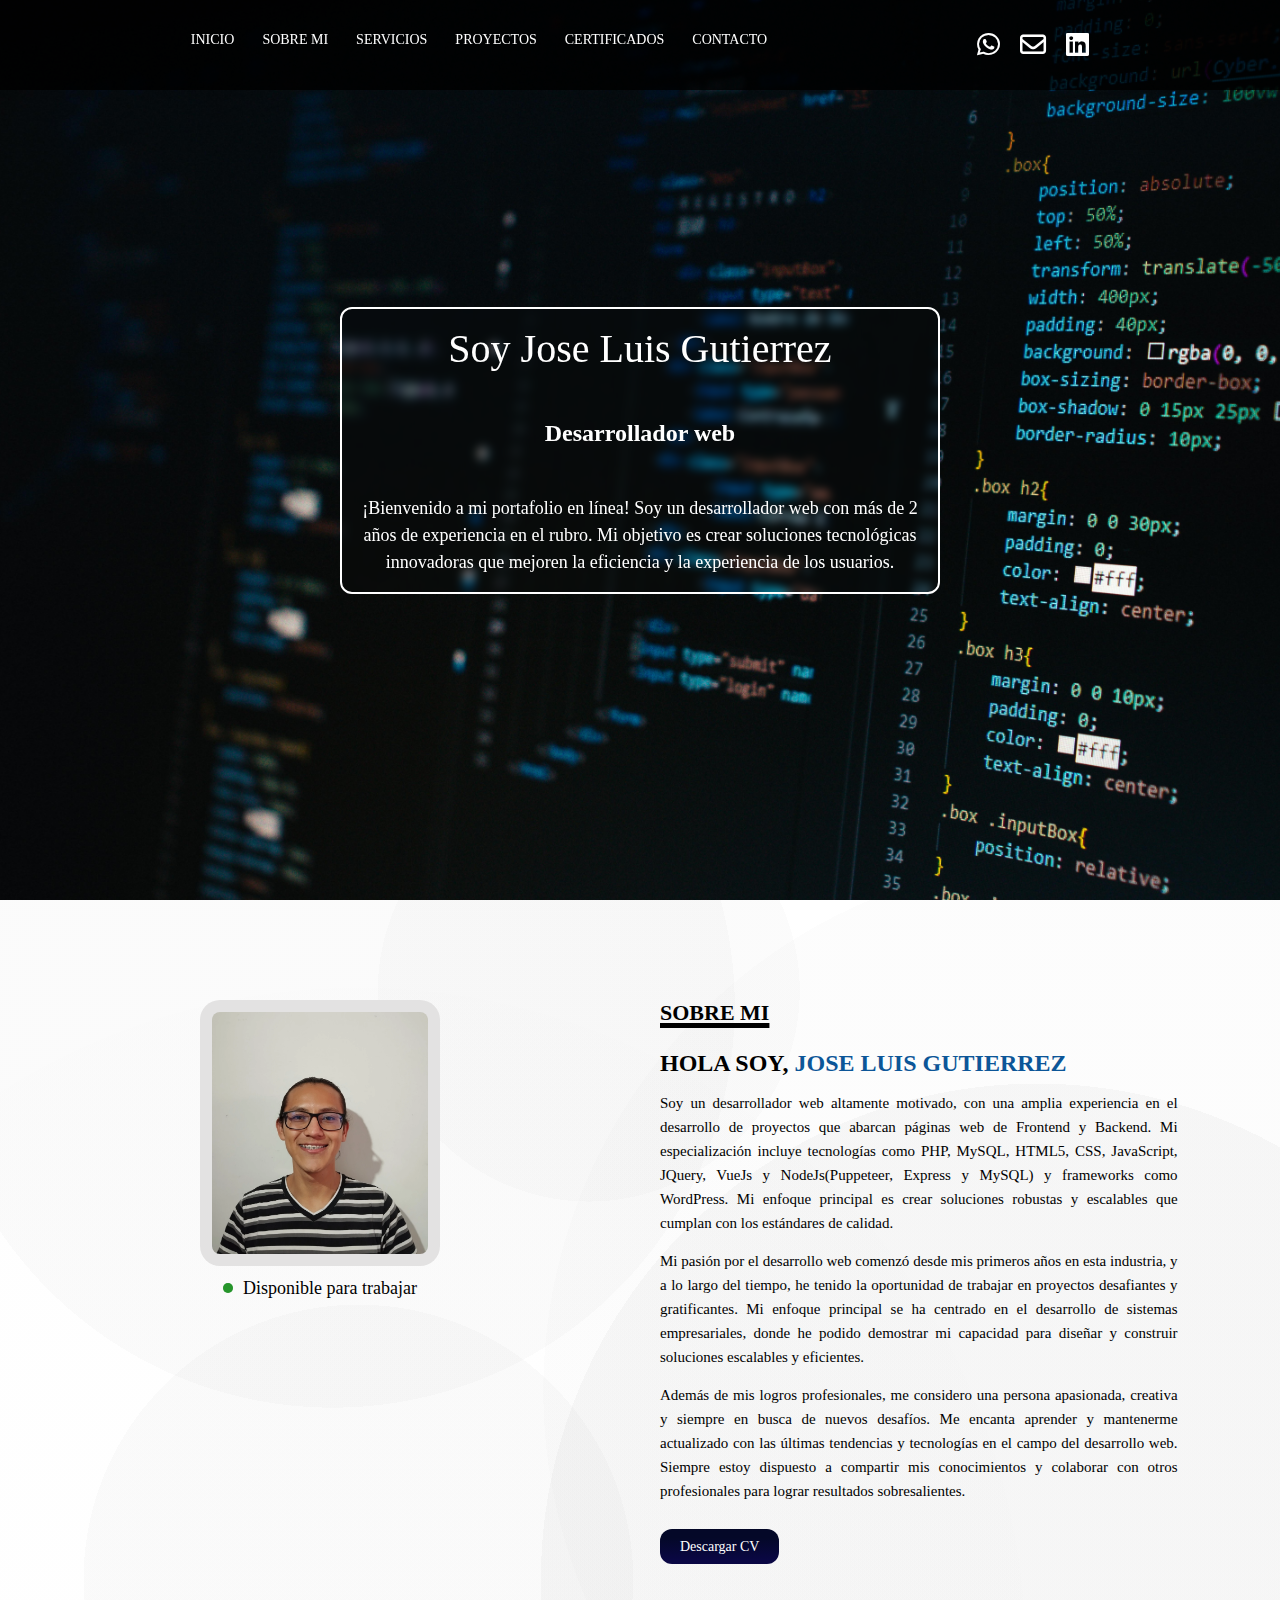
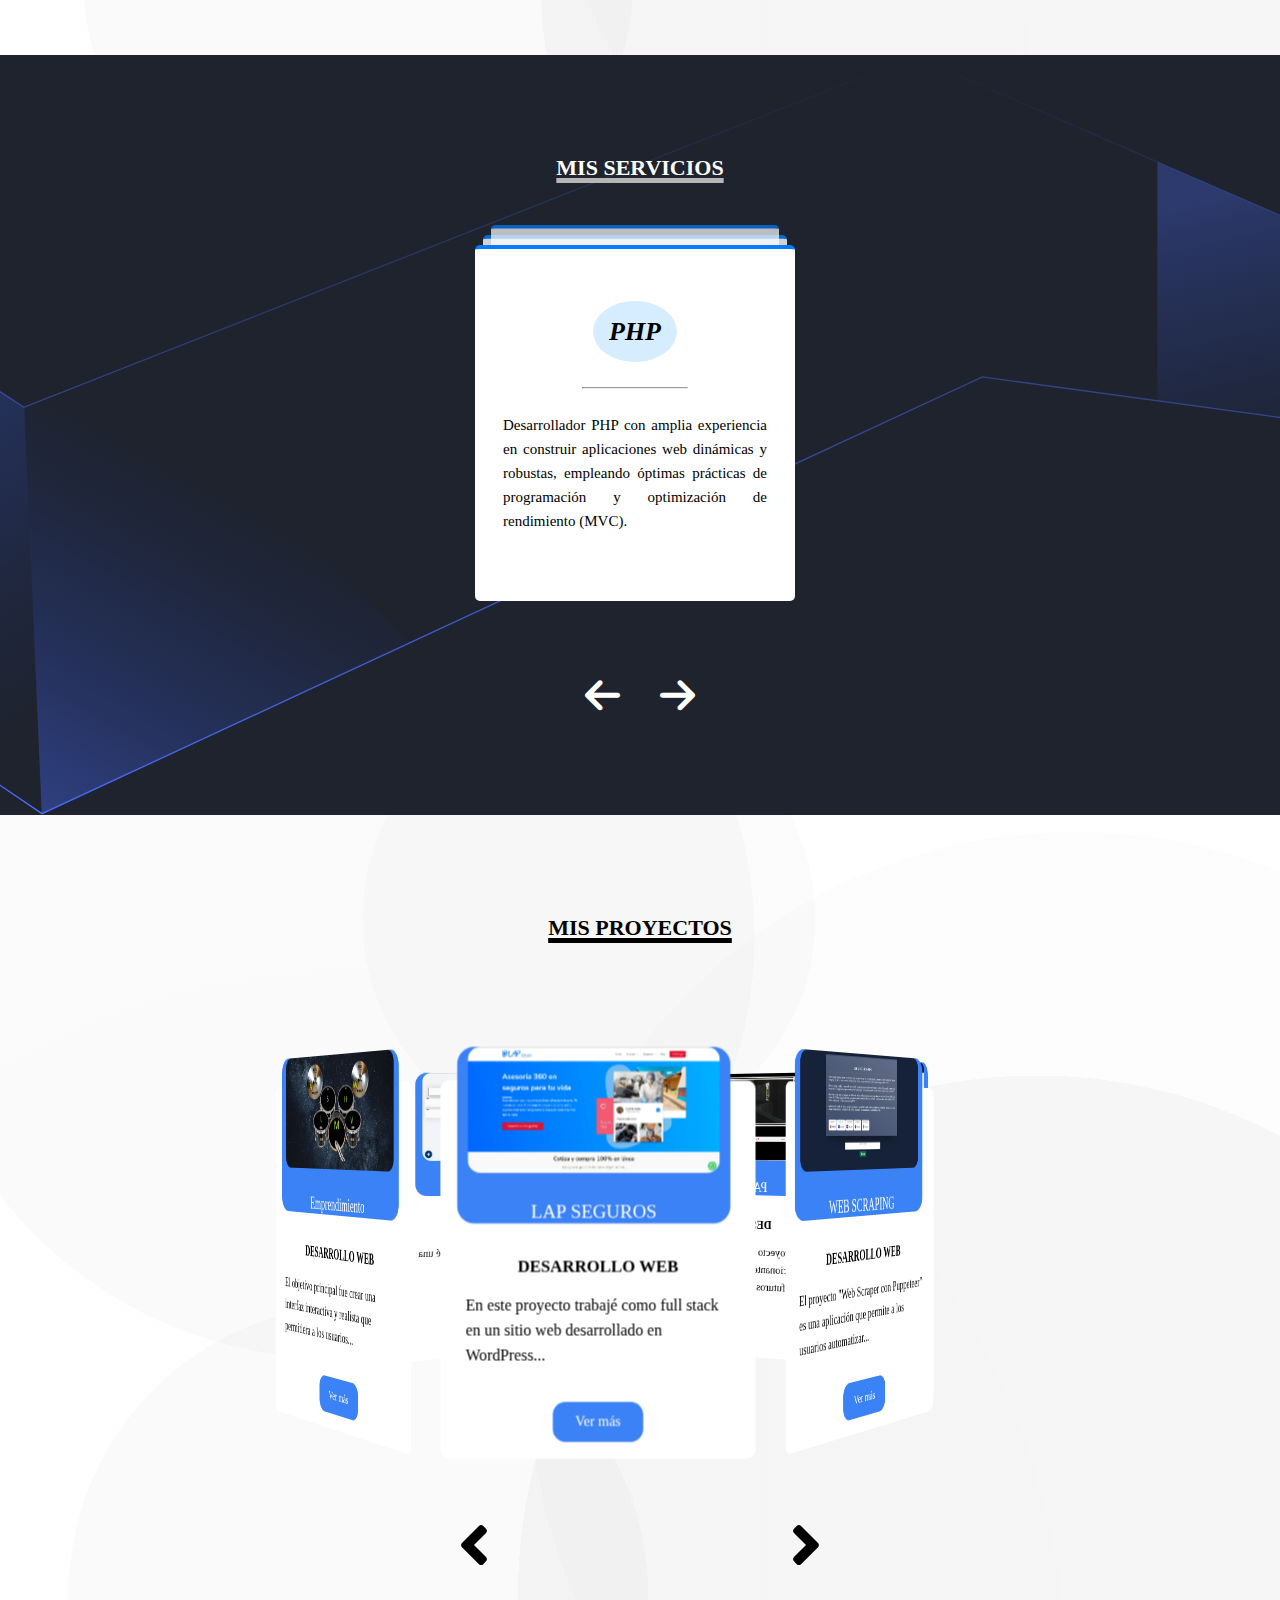
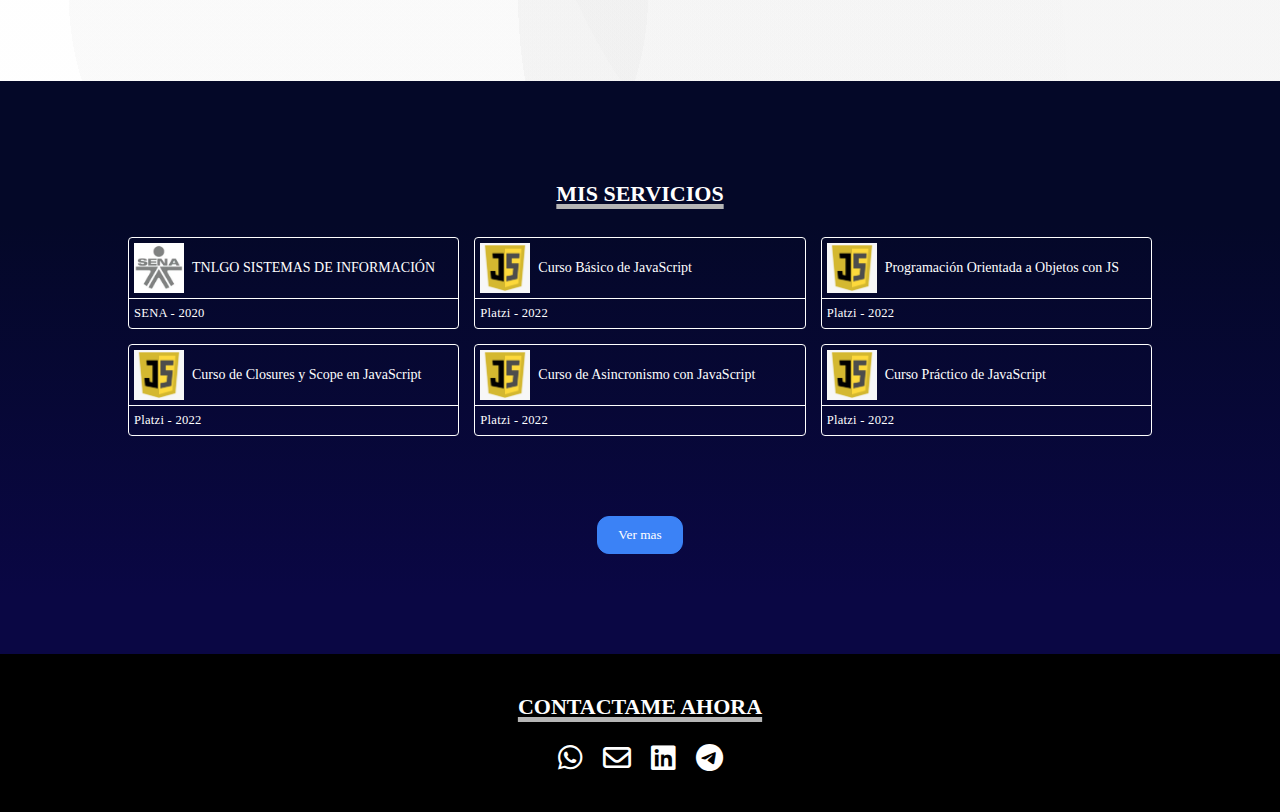
==== commit f770e86d: "primer commit xd v11" ====
--- a/index.html
+++ b/index.html
@@ -415,7 +415,7 @@
                             <a href="./Documents/Certificado.pdf" target="_blank" rel="noopener noreferrer">
                                 <div class="skill-card__header">
                                     <div class="skill-card__header--image" alt="SENA icon"
-                                        style="background-image: url('./img/iconSena.webp');"></div>
+                                        style="background-image: url('./Img/iconSena.webp');"></div>
                                     <div class="skill-card__header--info">
                                         <div class="skill-card__header--info__name">TNLGO SISTEMAS DE INFORMACIÓN</div>
                                     </div>
@@ -429,7 +429,7 @@
                                 target="_blank" rel="noopener noreferrer">
                                 <div class="skill-card__header">
                                     <div class="skill-card__header--image" alt="js icon"
-                                        style="background-image: url('./img/iconJs.webp');"></div>
+                                        style="background-image: url('./Img/iconJs.webp');"></div>
                                     <div class="skill-card__header--info">
                                         <div class="skill-card__header--info__name">Curso Básico de JavaScript</div>
                                     </div>
@@ -443,7 +443,7 @@
                                 target="_blank" rel="noopener noreferrer">
                                 <div class="skill-card__header">
                                     <div class="skill-card__header--image" alt="js icon"
-                                        style="background-image: url('./img/iconJs.webp');"></div>
+                                        style="background-image: url('./Img/iconJs.webp');"></div>
                                     <div class="skill-card__header--info">
                                         <div class="skill-card__header--info__name">Programación Orientada a Objetos con
                                             JS
@@ -459,7 +459,7 @@
                                 target="_blank" rel="noopener noreferrer">
                                 <div class="skill-card__header">
                                     <div class="skill-card__header--image" alt="js icon"
-                                        style="background-image: url('./img/iconJs.webp');"></div>
+                                        style="background-image: url('./Img/iconJs.webp');"></div>
                                     <div class="skill-card__header--info">
                                         <div class="skill-card__header--info__name">Curso de Closures y Scope en
                                             JavaScript
@@ -475,7 +475,7 @@
                                 target="_blank" rel="noopener noreferrer">
                                 <div class="skill-card__header">
                                     <div class="skill-card__header--image" alt="js icon"
-                                        style="background-image: url('./img/iconJs.webp');"></div>
+                                        style="background-image: url('./Img/iconJs.webp');"></div>
                                     <div class="skill-card__header--info">
                                         <div class="skill-card__header--info__name">Curso de Asincronismo con JavaScript
                                         </div>
@@ -490,7 +490,7 @@
                                 target="_blank" rel="noopener noreferrer">
                                 <div class="skill-card__header">
                                     <div class="skill-card__header--image" alt="JS icon"
-                                        style="background-image: url('./img/iconJs.webp');"></div>
+                                        style="background-image: url('./Img/iconJs.webp');"></div>
                                     <div class="skill-card__header--info">
                                         <div class="skill-card__header--info__name">Curso Práctico de JavaScript</div>
                                     </div>
@@ -506,7 +506,7 @@
                                     target="_blank" rel="noopener noreferrer">
                                     <div class="skill-card__header">
                                         <div class="skill-card__header--image" alt="Vuejs icon"
-                                            style="background-image: url('./img/iconVueJs.webp');"></div>
+                                            style="background-image: url('./Img/iconVueJs.webp');"></div>
                                         <div class="skill-card__header--info">
                                             <div class="skill-card__header--info__name">Vue.js: Introducción y
                                                 Fundamentos
@@ -522,7 +522,7 @@
                                     target="_blank" rel="noopener noreferrer">
                                     <div class="skill-card__header">
                                         <div class="skill-card__header--image" alt="VueJs icon"
-                                            style="background-image: url('./img/iconVueJs.webp');"></div>
+                                            style="background-image: url('./Img/iconVueJs.webp');"></div>
                                         <div class="skill-card__header--info">
                                             <div class="skill-card__header--info__name">Curso Básico de Vue.js 2</div>
                                         </div>
@@ -536,7 +536,7 @@
                                     target="_blank" rel="noopener noreferrer">
                                     <div class="skill-card__header">
                                         <div class="skill-card__header--image" alt="VueJs icon"
-                                            style="background-image: url('./img/iconVueJs.webp');"></div>
+                                            style="background-image: url('./Img/iconVueJs.webp');"></div>
                                         <div class="skill-card__header--info">
                                             <div class="skill-card__header--info__name">Curso de Reactividad con Vue.js
                                                 3
@@ -552,7 +552,7 @@
                                     target="_blank" rel="noopener noreferrer">
                                     <div class="skill-card__header">
                                         <div class="skill-card__header--image" alt="React icon"
-                                            style="background-image: url('./img/iconReact.webp');"></div>
+                                            style="background-image: url('./Img/iconReact.webp');"></div>
                                         <div class="skill-card__header--info">
                                             <div class="skill-card__header--info__name">React.JS</div>
                                         </div>
@@ -566,7 +566,7 @@
                                     target="_blank" rel="noopener noreferrer">
                                     <div class="skill-card__header">
                                         <div class="skill-card__header--image" alt="NodeJs icon"
-                                            style="background-image: url('./img/iconNodeJs.webp');"></div>
+                                            style="background-image: url('./Img/iconNodeJs.webp');"></div>
                                         <div class="skill-card__header--info">
                                             <div class="skill-card__header--info__name">Curso de Fundamentos de Node.Js
                                             </div>
@@ -581,7 +581,7 @@
                                     target="_blank" rel="noopener noreferrer">
                                     <div class="skill-card__header">
                                         <div class="skill-card__header--image" alt="NodeJs icon"
-                                            style="background-image: url('./img/iconNodeJs.webp');"></div>
+                                            style="background-image: url('./Img/iconNodeJs.webp');"></div>
                                         <div class="skill-card__header--info">
                                             <div class="skill-card__header--info__name">Backend Node.js: API REST con
                                                 Express.js
@@ -597,7 +597,7 @@
                                     target="_blank" rel="noopener noreferrer">
                                     <div class="skill-card__header">
                                         <div class="skill-card__header--image" alt="NodeJs icon"
-                                            style="background-image: url('./img/iconNodeJs.webp');"></div>
+                                            style="background-image: url('./Img/iconNodeJs.webp');"></div>
                                         <div class="skill-card__header--info">
                                             <div class="skill-card__header--info__name">Backend Node.js: Data Base
                                                 PostgreSQL
@@ -613,7 +613,7 @@
                                     target="_blank" rel="noopener noreferrer">
                                     <div class="skill-card__header">
                                         <div class="skill-card__header--image" alt="Platzi icon"
-                                            style="background-image: url('./img/iconPlatzi.webp');"></div>
+                                            style="background-image: url('./Img/iconPlatzi.webp');"></div>
                                         <div class="skill-card__header--info">
                                             <div class="skill-card__header--info__name">Curso de Frontend Developer
                                             </div>
@@ -628,7 +628,7 @@
                                     target="_blank" rel="noopener noreferrer">
                                     <div class="skill-card__header">
                                         <div class="skill-card__header--image" alt="Platzi icon"
-                                            style="background-image: url('./img/iconPlatzi.webp');"></div>
+                                            style="background-image: url('./Img/iconPlatzi.webp');"></div>
                                         <div class="skill-card__header--info">
                                             <div class="skill-card__header--info__name">Curso Práctico de Frontend
                                                 Developer
@@ -644,7 +644,7 @@
                                     rel="noopener noreferrer">
                                     <div class="skill-card__header">
                                         <div class="skill-card__header--image" alt="SENA icon"
-                                            style="background-image: url('./img/iconSena.webp');"></div>
+                                            style="background-image: url('./Img/iconSena.webp');"></div>
                                         <div class="skill-card__header--info">
                                             <div class="skill-card__header--info__name">Modelado 3D Para Video Juegos
                                             </div>
@@ -659,7 +659,7 @@
                                     rel="noopener noreferrer">
                                     <div class="skill-card__header">
                                         <div class="skill-card__header--image" alt="SENA icon"
-                                            style="background-image: url('./img/iconSena.webp');"></div>
+                                            style="background-image: url('./Img/iconSena.webp');"></div>
                                         <div class="skill-card__header--info">
                                             <div class="skill-card__header--info__name">Creación De Videojuegos Con
                                                 Unity 3D
@@ -675,7 +675,7 @@
                                     target="_blank" rel="noopener noreferrer">
                                     <div class="skill-card__header">
                                         <div class="skill-card__header--image" alt="SENA icon"
-                                            style="background-image: url('./img/iconSena.webp');"></div>
+                                            style="background-image: url('./Img/iconSena.webp');"></div>
                                         <div class="skill-card__header--info">
                                             <div class="skill-card__header--info__name">Aplicaciones Multimedia Con
                                                 Unity 3D
@@ -691,7 +691,7 @@
                                 <a href="./Documents/ENGLISH DOT WORKS 1.pdf" target="_blank" rel="noopener noreferrer">
                                     <div class="skill-card__header">
                                         <div class="skill-card__header--image" alt="SENA icon"
-                                            style="background-image: url('./img/iconSena.webp');"></div>
+                                            style="background-image: url('./Img/iconSena.webp');"></div>
                                         <div class="skill-card__header--info">
                                             <div class="skill-card__header--info__name">ENGLISH DOT WORKS 1</div>
                                         </div>
@@ -704,7 +704,7 @@
                                 <a href="./Documents/ENGLISH DOT WORKS 2.pdf" target="_blank" rel="noopener noreferrer">
                                     <div class="skill-card__header">
                                         <div class="skill-card__header--image" alt="SENA icon"
-                                            style="background-image: url('./img/iconSena.webp');"></div>
+                                            style="background-image: url('./Img/iconSena.webp');"></div>
                                         <div class="skill-card__header--info">
                                             <div class="skill-card__header--info__name">ENGLISH DOT WORKS 2</div>
                                         </div>
@@ -717,7 +717,7 @@
                                 <a href="./Documents/ENGLISH DOT WORKS 3.pdf" target="_blank" rel="noopener noreferrer">
                                     <div class="skill-card__header">
                                         <div class="skill-card__header--image" alt="SENA icon"
-                                            style="background-image: url('./img/iconSena.webp');"></div>
+                                            style="background-image: url('./Img/iconSena.webp');"></div>
                                         <div class="skill-card__header--info">
                                             <div class="skill-card__header--info__name">ENGLISH DOT WORKS 3</div>
                                         </div>
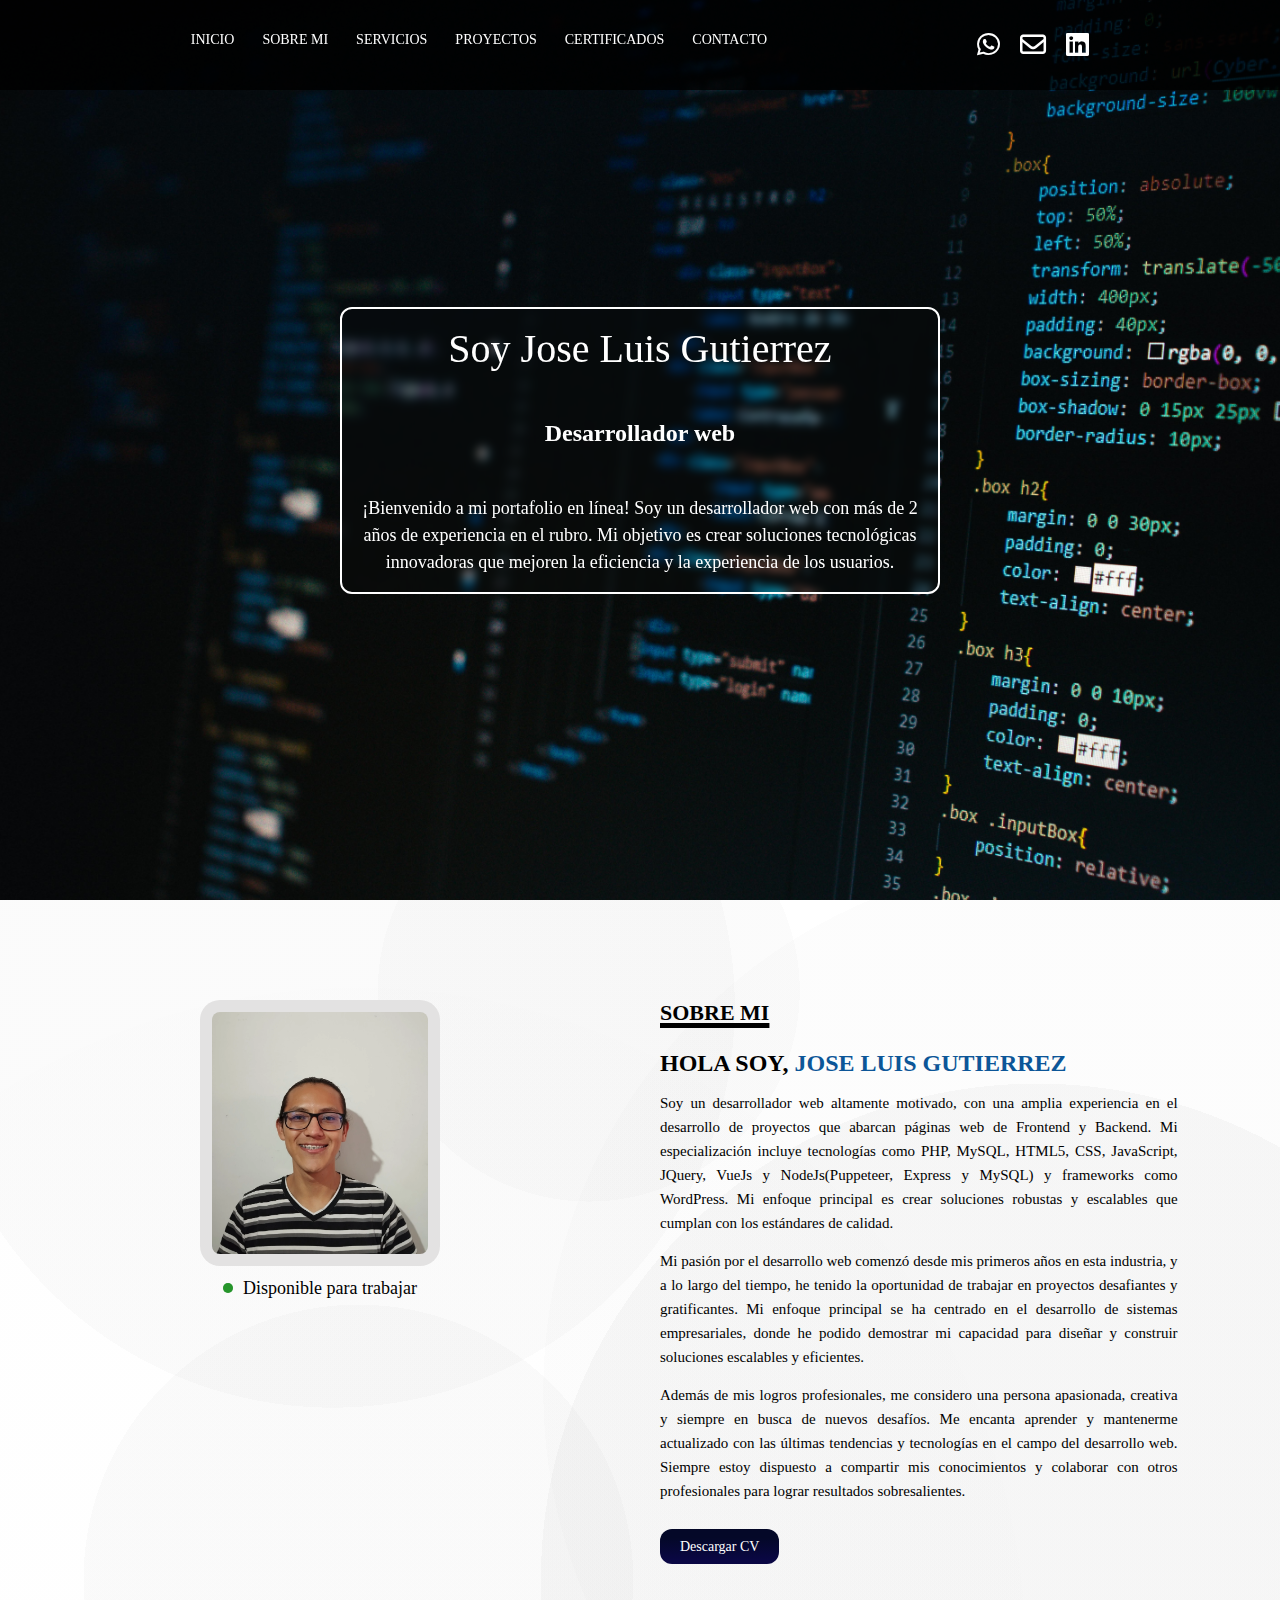
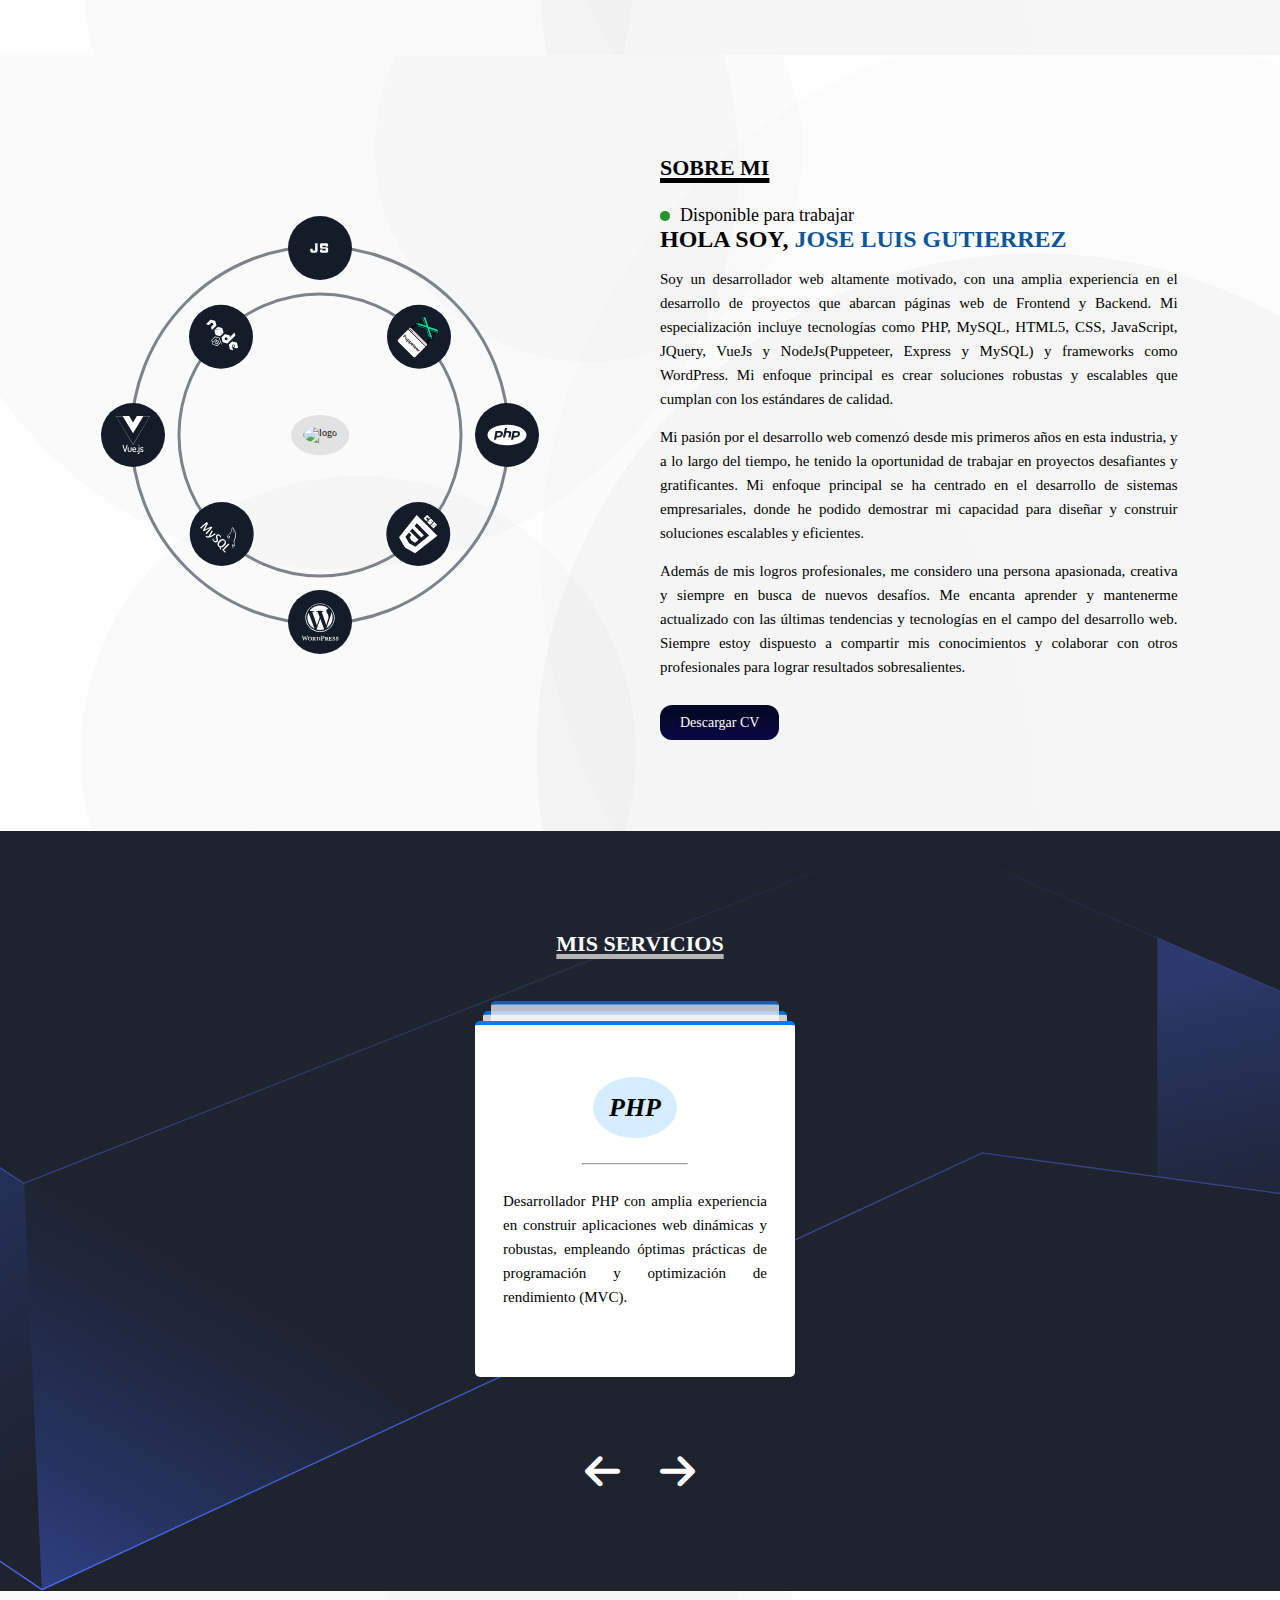
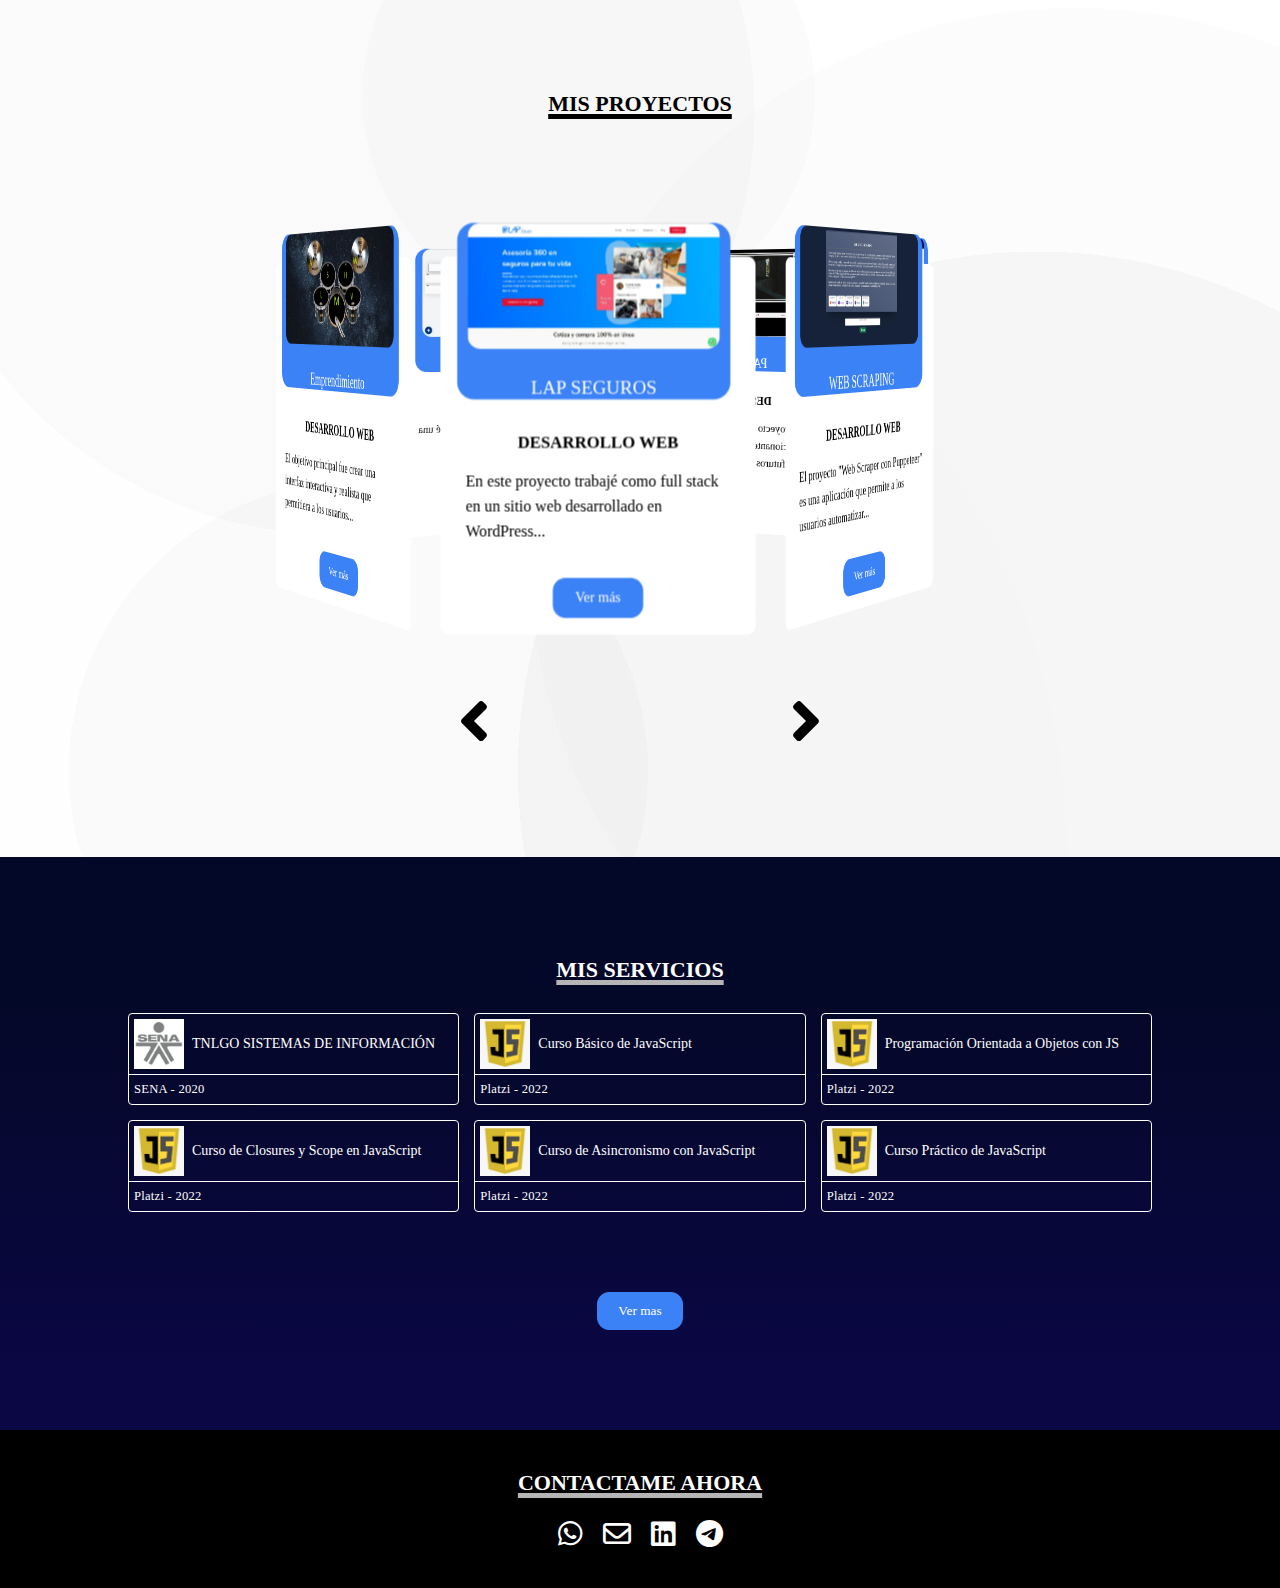
==== commit 84ca24ad: "primer commit xd v12" ====
--- a/index.html
+++ b/index.html
@@ -128,6 +128,100 @@
                 </div>
 
             </section>
+
+            <section class="second-section" id="sobremi">
+
+                <div class="main-container">
+                    <div class="main">
+                        <div class="big-circle">
+                            <div class="icon-block">
+                                <img src="[data-uri]"
+                                    height="60%" alt="web design icon" />
+                            </div>
+                            <div class="icon-block">
+                                <img src="[data-uri]"
+                                    alt="game design icon" height="60%" />
+                            </div>
+                            <div class="icon-block">
+                                <img src="[data-uri]"
+                                    height="60%" alt="game dev icon" />
+                            </div>
+                            <div class="icon-block">
+                                <img src="[data-uri]"
+                                    height="60%" alt="ui-ux icon" />
+                            </div>
+                        </div>
+                        <div class="circle">
+                            <div class="icon-block">
+                                <img src="[data-uri]"
+                                    height="60%" alt="app icon" />
+                            </div>
+                            <div class="icon-block">
+                                <img src="[data-uri]"
+                                    height="60%" alt="blockchain icon" />
+                            </div>
+                            <div class="icon-block">
+                                <img src="[data-uri]"
+                                    height="60%" alt="ar-vr icon" />
+                            </div>
+                            <div class="icon-block">
+                                <img src="[data-uri]"
+                                    height="60%" alt="artificial intelligence icon" />
+                            </div>
+                        </div>
+                        <div class="center-logo">
+                            <img src="https://portafoliojose.vercel.app/img/photo.webp" alt="logo"
+                                class="photo-profile" />
+                        </div>
+                    </div>
+                </div>
+
+                <div class="container-text-sobremi">
+                    <h3 class="title-sections">SOBRE MI</h3>
+
+                    <div class="main-circle">
+                        <div class="circle-us"></div>
+                        <a href="https://wa.me/573154296177?text=Hola Sr Jose, he explorado tu portafolio y quiero saber mas acerca de ti. ¿Podríamos agendar una reunión para hablar más sobre tu experiencia y proyectos? Gracias."
+                            class="available-work" rel="noopener noreferrer" aria-label="navigation menu">Disponible
+                            para
+                            trabajar</a>
+                    </div>
+
+                    <strong class="hello-soy">HOLA SOY, <span class="name-span">JOSE LUIS GUTIERREZ</span></strong>
+                    <p class="text-description">
+                        Soy un desarrollador web altamente motivado, con una amplia experiencia en
+                        el desarrollo de proyectos que abarcan páginas web de Frontend y Backend. Mi especialización
+                        incluye
+                        tecnologías como PHP, MySQL, HTML5, CSS, JavaScript, JQuery, VueJs y NodeJs(Puppeteer, Express y
+                        MySQL) y frameworks como WordPress. Mi enfoque principal es crear soluciones robustas y
+                        escalables
+                        que cumplan con los estándares de calidad.
+                    </p>
+                    <p class="text-description">
+                        Mi pasión por el desarrollo web comenzó desde mis primeros años en esta industria, y a lo largo
+                        del
+                        tiempo, he tenido la oportunidad de trabajar en proyectos desafiantes y gratificantes. Mi
+                        enfoque
+                        principal se ha centrado en el desarrollo de sistemas empresariales, donde he podido demostrar
+                        mi
+                        capacidad para diseñar y construir soluciones escalables y eficientes.
+                    </p>
+                    <p class="text-description">
+                        Además de mis logros profesionales, me considero una persona apasionada, creativa y siempre en
+                        busca
+                        de nuevos desafíos. Me encanta aprender y mantenerme actualizado con las últimas tendencias y
+                        tecnologías en el campo del desarrollo web. Siempre estoy dispuesto a compartir mis
+                        conocimientos y
+                        colaborar con otros profesionales para lograr resultados sobresalientes.
+                    </p>
+
+                    <div class="container-download-cv">
+                        <a href="./Documents/Hoja de vida.docx" rel="noopener noreferrer" class="download-cv">Descargar
+                            CV</a>
+                    </div>
+                </div>
+
+            </section>
         </article>
 
         <article>
--- a/Css/header.css
+++ b/Css/header.css
@@ -63,7 +63,8 @@
     flex-wrap: wrap;
 }
 
-a:hover, i:hover {
+a:hover,
+i:hover {
     color: #85bcff;
 }
 
@@ -246,6 +247,217 @@
     border-radius: 12px;
 }
 
+
+
+/* -------------------------------------------------------------------- FotoCiruclar seccion -------------------------------------------------------------------- */
+/* -------------------------------------------------------------------- FotoCiruclar seccion -------------------------------------------------------------------- */
+/* -------------------------------------------------------------------- FotoCiruclar seccion -------------------------------------------------------------------- */
+/* -------------------------------------------------------------------- FotoCiruclar seccion -------------------------------------------------------------------- */
+/* -------------------------------------------------------------------- FotoCiruclar seccion -------------------------------------------------------------------- */
+/* -------------------------------------------------------------------- FotoCiruclar seccion -------------------------------------------------------------------- */
+
+.main-container {
+    display: flex;
+    display: -webkit-flex;
+    align-items: center;
+    -webkit-align-items: center;
+    height: 560px;
+    overflow: hidden;
+}
+
+.main {
+    margin: 0px auto;
+    width: 380px;
+    height: 380px;
+    position: relative;
+}
+
+.big-circle {
+    height: 100%;
+    width: 100%;
+    position: relative;
+    border: 3px solid #7e828a;
+    border-radius: 50%;
+    display: flex;
+    display: -webkit-flex;
+    align-items: center;
+    -webkit-align-items: center;
+    justify-content: center;
+    -webkit-justify-content: center;
+    animation: Rotate 20s linear infinite;
+    -webkit-animation: Rotate 20s linear infinite;
+}
+
+.icon-block {
+    width: 64px;
+    height: 64px;
+    position: absolute;
+    border-radius: 50%;
+    display: flex;
+    align-items: center;
+    justify-content: center;
+    background-color: #141c29;
+}
+
+.icon-block img {
+    margin: 0px auto;
+    width: 86%;
+    animation: Rotate-reverse 20s linear infinite;
+    -webkit-animation: Rotate-reverse 20s linear infinite;
+}
+
+.icon-block:first-child {
+    top: 0;
+    left: 50%;
+    transform: translate(-50%, -50%);
+    -webkit-transform: translate(-50%, -50%);
+}
+
+.icon-block:nth-child(2) {
+    top: 50%;
+    right: 0;
+    transform: translate(50%, -50%);
+    -webkit-transform: translate(50%, -50%);
+}
+
+.icon-block:nth-child(3) {
+    bottom: 0;
+    left: 50%;
+    transform: translate(-50%, 50%);
+    -webkit-transform: translate(-50%, 50%);
+}
+
+.icon-block:nth-child(4) {
+    top: 50%;
+    left: 0;
+    transform: translate(-50%, -50%);
+    -webkit-transform: translate(-50%, -50%);
+}
+
+/* circle content */
+.circle {
+    animation: circle-rotate 20s linear infinite;
+    -webkit-animation: circle-rotate 20s linear infinite;
+    position: absolute;
+    top: 50%;
+    left: 50%;
+    transform: translate(-50%, -50%) rotate(45deg);
+    -webkit-transform: translate(-50%, -50%) rotate(45deg);
+    width: 75%;
+    height: 75%;
+    border: 3px solid #7e828a;
+    border-radius: 50%;
+}
+
+.circle .icon-block img {
+    animation: img-rotate 20s linear infinite;
+    -webkit-animation: img-rotate 20s linear infinite;
+}
+
+/* center logo */
+.center-logo {
+    position: absolute;
+    top: 50%;
+    left: 50%;
+    transform: translate(-50%, -50%);
+    -webkit-transform: translate(-50%, -50%);
+}
+
+.center-logo img {
+    max-width: 180px;
+    border-radius: 50%;
+
+}
+
+/* keyframe animation */
+
+@keyframes Rotate {
+    from {
+        transform: rotate(0deg);
+    }
+
+    to {
+        transform: rotate(360deg);
+    }
+}
+
+@-webkit-keyframes Rotate {
+    from {
+        -webkit-transform: rotate(0deg);
+    }
+
+    to {
+        -webkit-transform: rotate(360deg);
+    }
+}
+
+@keyframes Rotate-reverse {
+    from {
+        transform: rotate(360deg);
+    }
+
+    to {
+        transform: rotate(0deg);
+    }
+}
+
+@-webkit-keyframes Rotate-reverse {
+    from {
+        -webkit-transform: rotate(360deg);
+    }
+
+    to {
+        -webkit-transform: rotate(0deg);
+    }
+}
+
+@keyframes circle-rotate {
+    from {
+        transform: translate(-50%, -50%) rotate(45deg);
+    }
+
+    to {
+        transform: translate(-50%, -50%) rotate(405deg);
+    }
+}
+
+@-webkit-keyframes circle-rotate {
+    from {
+        -webkit-transform: translate(-50%, -50%) rotate(45deg);
+    }
+
+    to {
+        -webkit-transform: translate(-50%, -50%) rotate(405deg);
+    }
+}
+
+@keyframes img-rotate {
+    from {
+        transform: rotate(-45deg);
+    }
+
+    to {
+        transform: rotate(-405deg);
+    }
+}
+
+@-webkit-keyframes img-rotate {
+    from {
+        -webkit-transform: rotate(-45deg);
+    }
+
+    to {
+        -webkit-transform: rotate(-405deg);
+    }
+}
+
+/* -------------------------------------------------------------------- FotoCircular seccion -------------------------------------------------------------------- */
+/* -------------------------------------------------------------------- FotoCircular seccion -------------------------------------------------------------------- */
+/* -------------------------------------------------------------------- FotoCircular seccion -------------------------------------------------------------------- */
+/* -------------------------------------------------------------------- FotoCircular seccion -------------------------------------------------------------------- */
+/* -------------------------------------------------------------------- FotoCircular seccion -------------------------------------------------------------------- */
+/* -------------------------------------------------------------------- FotoCircular seccion -------------------------------------------------------------------- */
+
 /* -------------------------------------------------------------------- Tercera seccion -------------------------------------------------------------------- */
 /* -------------------------------------------------------------------- Tercera seccion -------------------------------------------------------------------- */
 /* -------------------------------------------------------------------- Tercera seccion -------------------------------------------------------------------- */
@@ -706,8 +918,17 @@
         gap: 160px;
     }
 
-    /* -------------------------------------------------------------------- Footer seccion -------------------------------------------------------------------- */
-    /* -------------------------------------------------------------------- Footer seccion -------------------------------------------------------------------- */
-    /* -------------------------------------------------------------------- Footer seccion -------------------------------------------------------------------- */
+    /* -------------------------------------------------------------------- Si algo eliminar 👇 seccion -------------------------------------------------------------------- */
+    /* -------------------------------------------------------------------- Si algo eliminar 👇 seccion -------------------------------------------------------------------- */
+    /* -------------------------------------------------------------------- Si algo eliminar 👇 seccion -------------------------------------------------------------------- */
+
+    .main {
+        width: 330px;
+        height: 330px;
+    }
+
+    .center-logo img {
+        max-width: 150px;
+    }
 
 }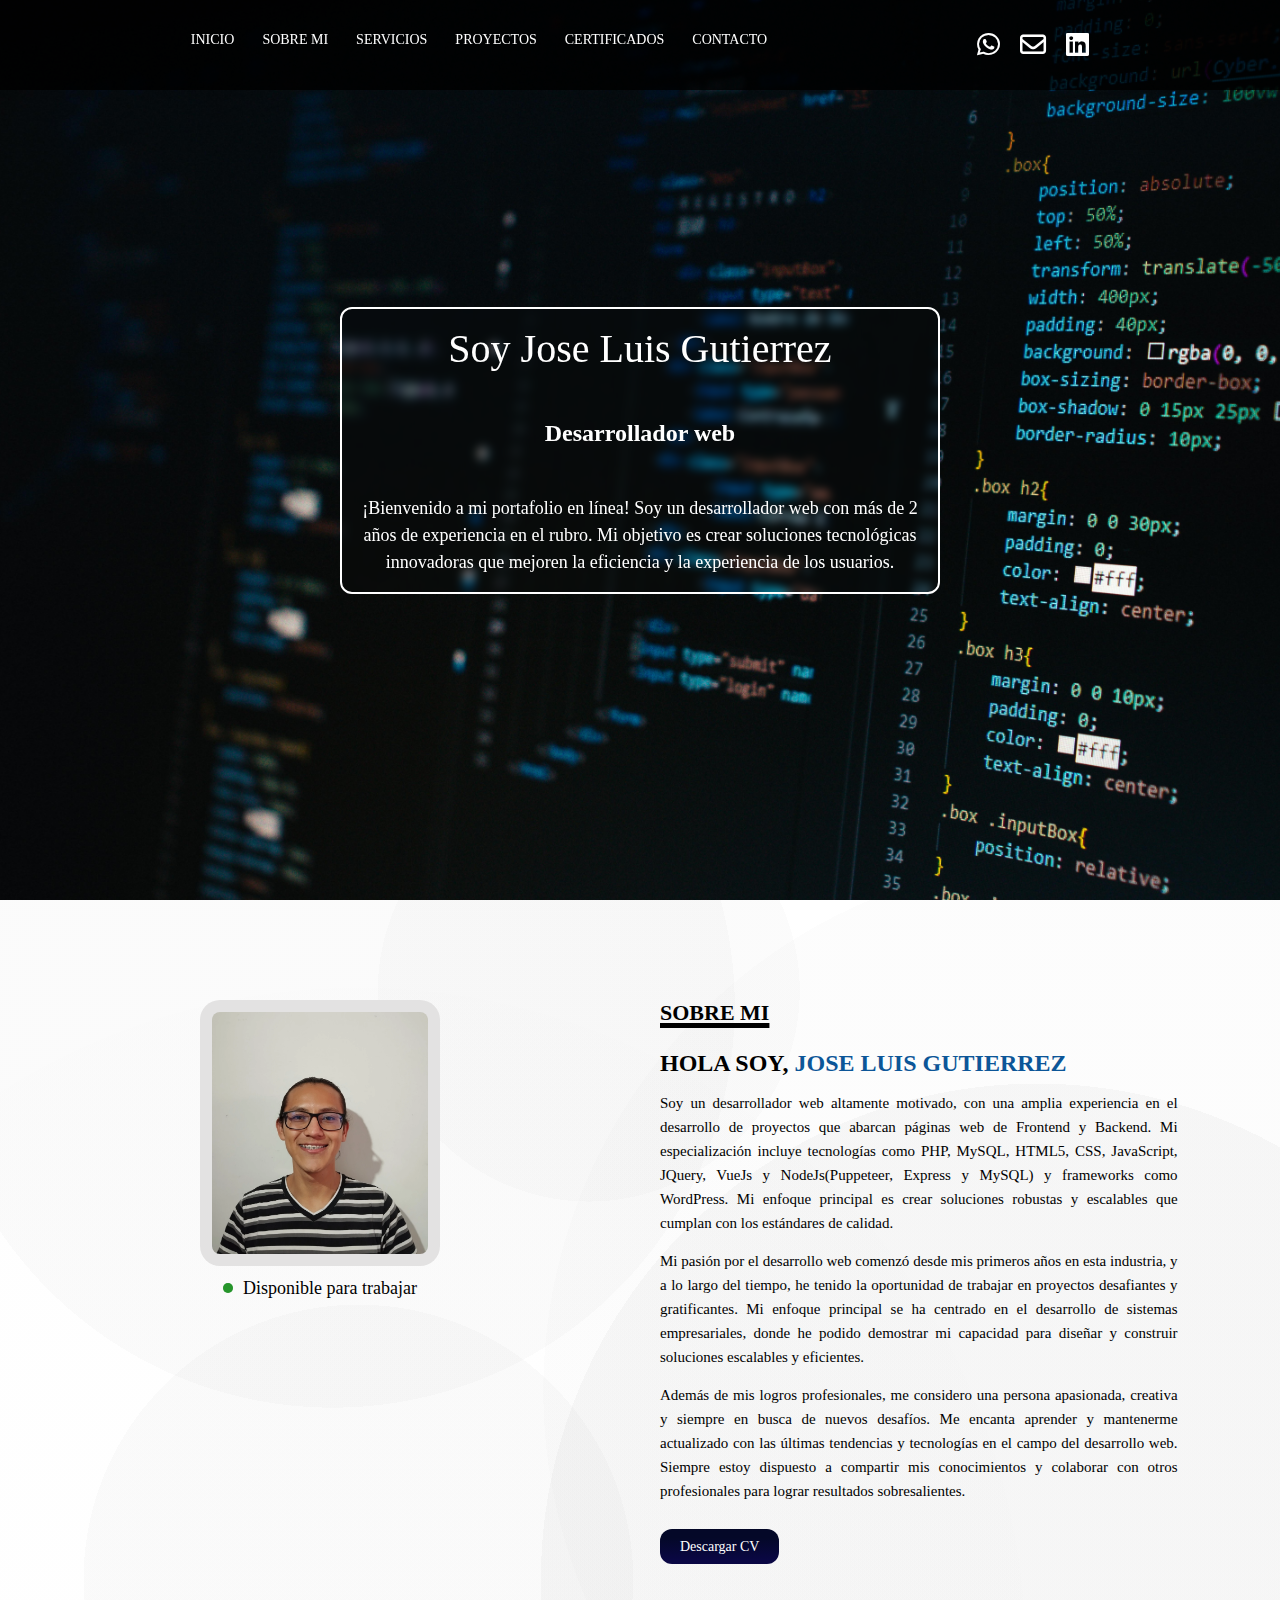
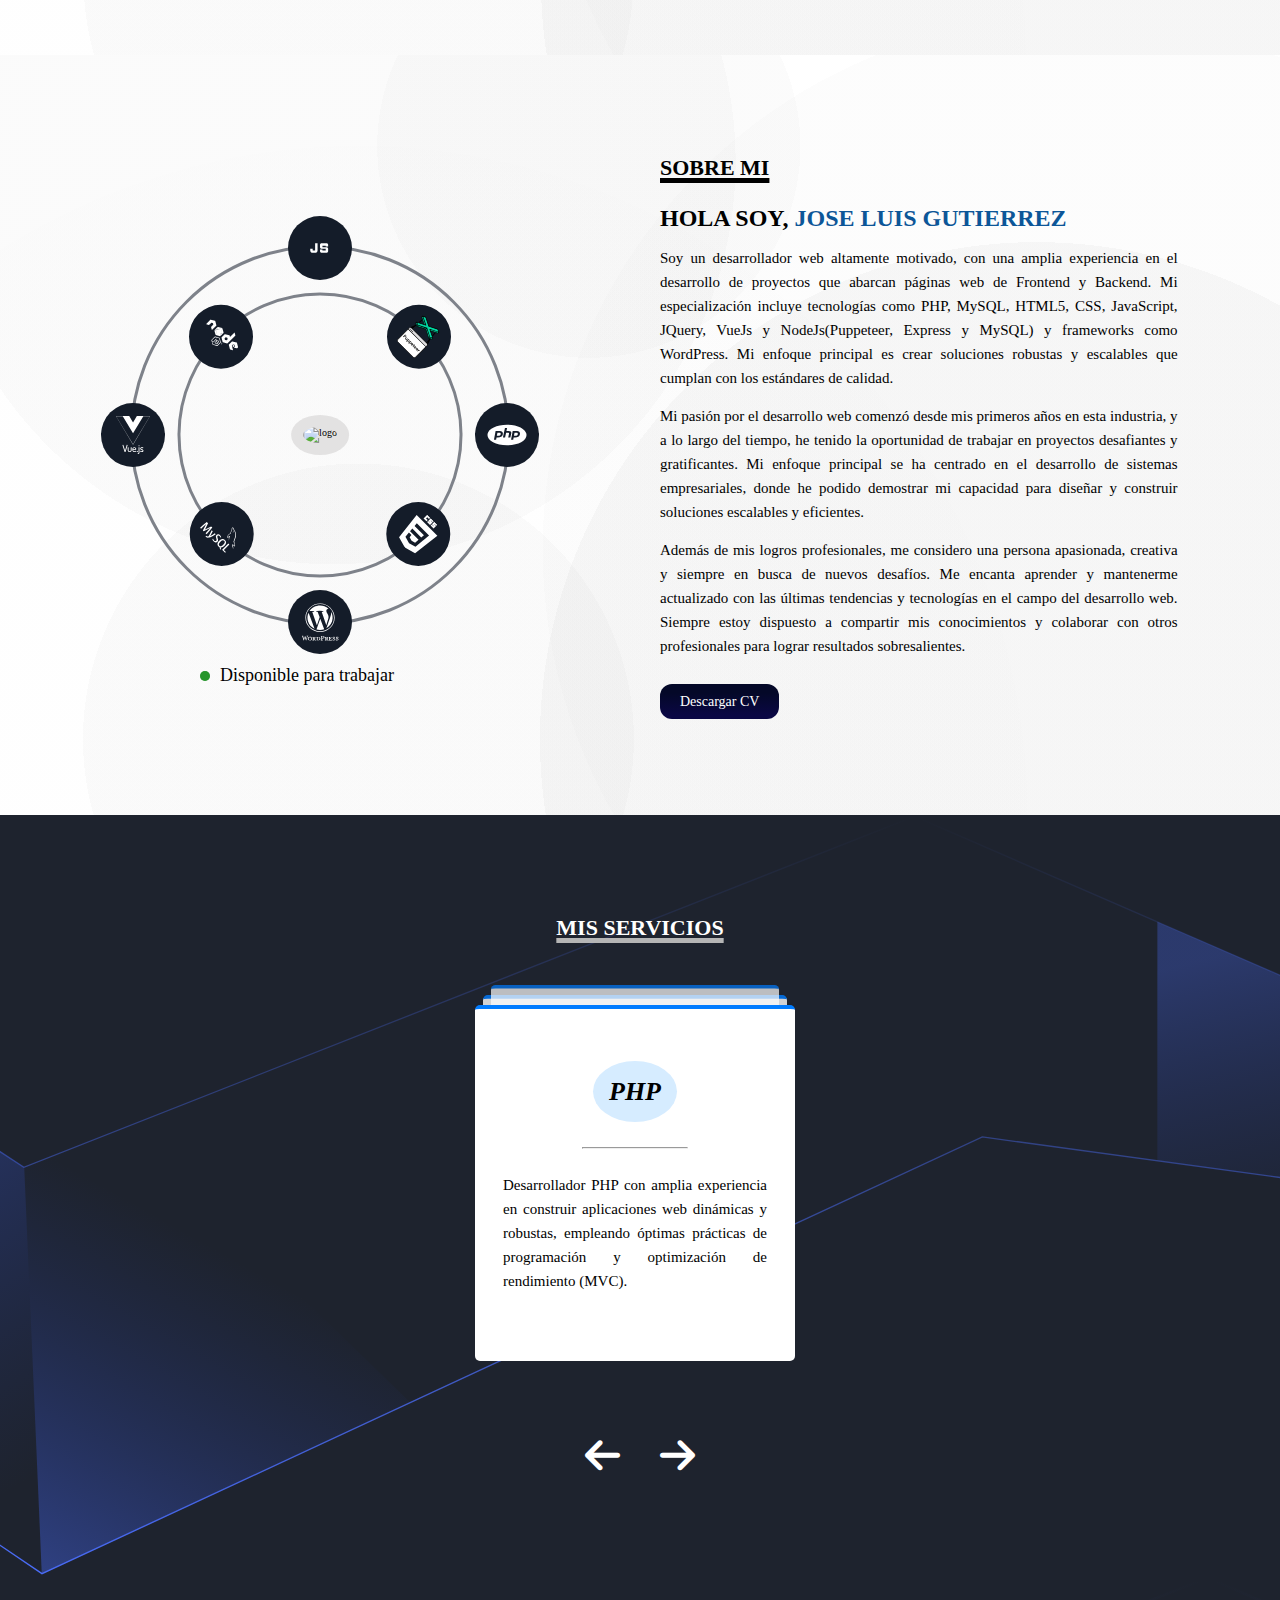
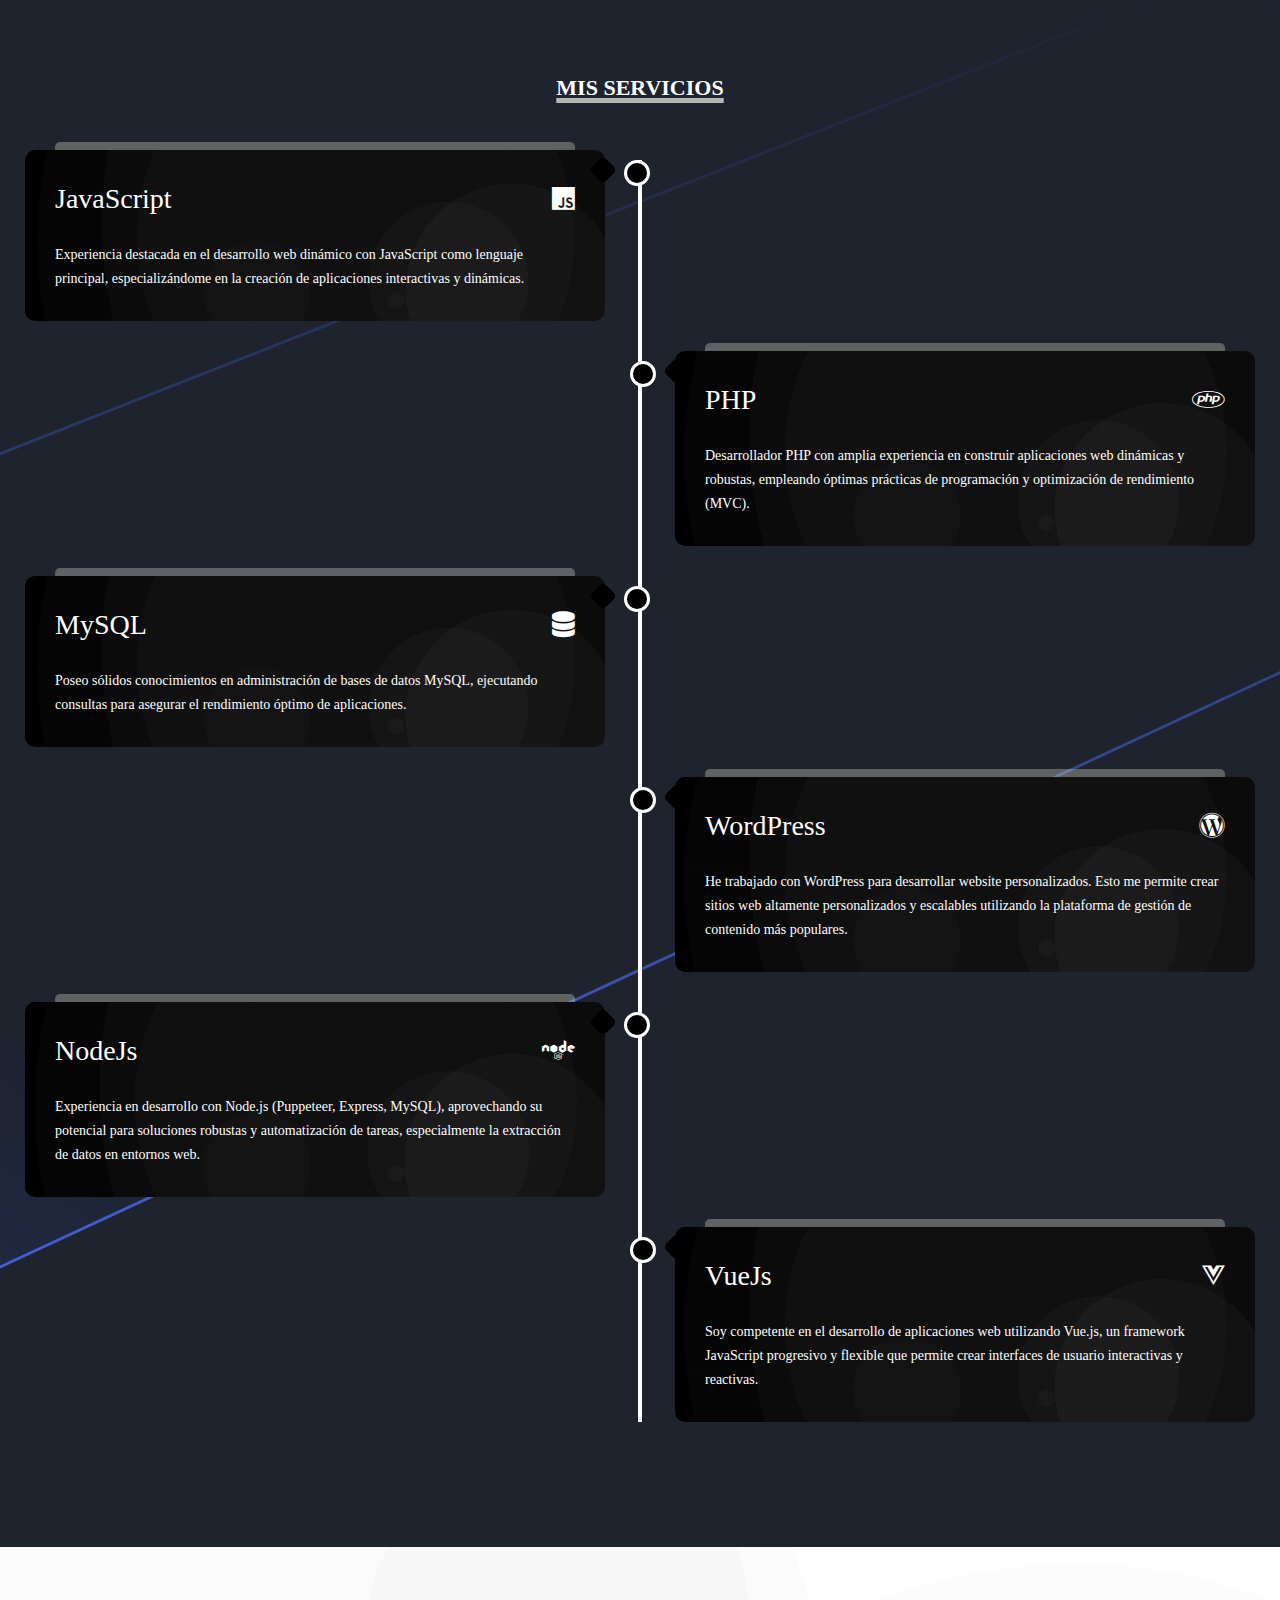
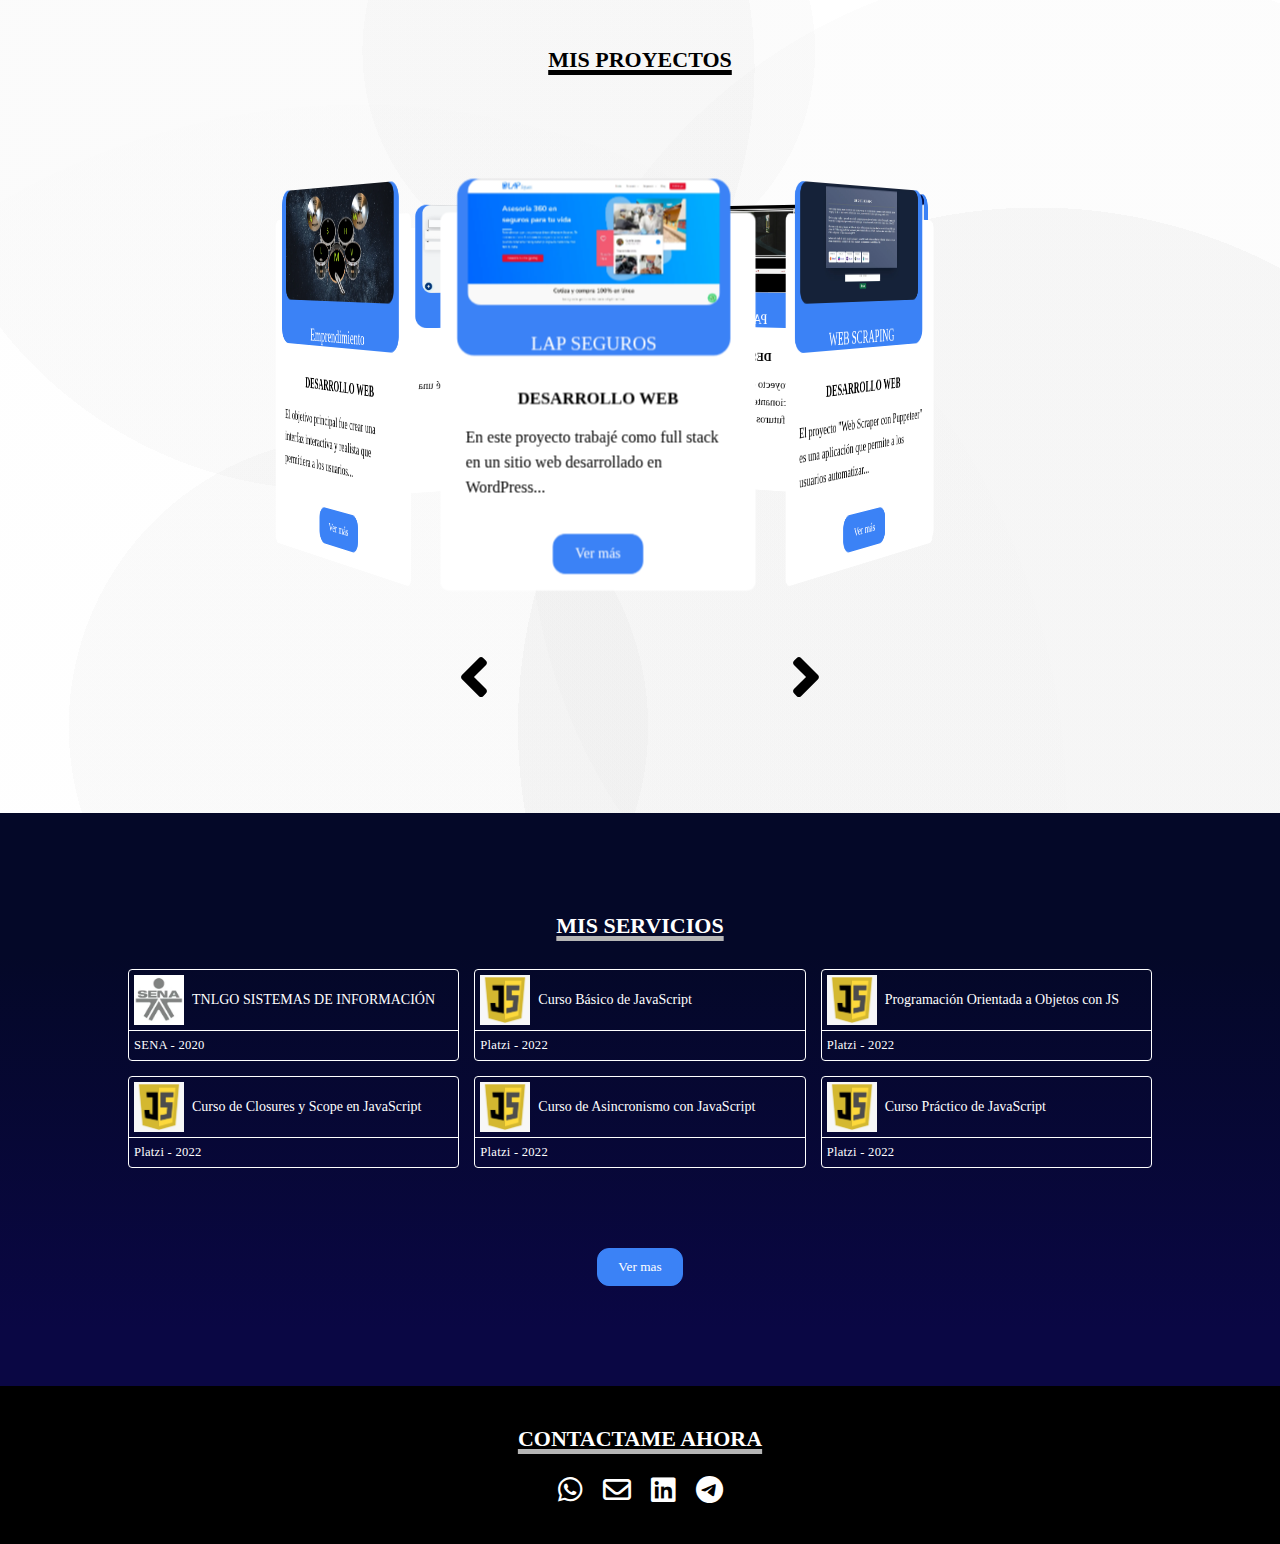
==== commit 9fe29383: "primer commit xd v13" ====
--- a/index.html
+++ b/index.html
@@ -173,19 +173,18 @@
                             <img src="https://portafoliojose.vercel.app/img/photo.webp" alt="logo"
                                 class="photo-profile" />
                         </div>
+
+                        <div class="main-circle" style="margin-top: 40px; margin-left: 70px;">
+                            <div class="circle-us"></div>
+                            <a href="https://wa.me/573154296177?text=Hola Sr Jose, he explorado tu portafolio y quiero saber mas acerca de ti. ¿Podríamos agendar una reunión para hablar más sobre tu experiencia y proyectos? Gracias."
+                                class="available-work" rel="noopener noreferrer" aria-label="navigation menu">Disponible
+                                para trabajar</a>
+                        </div>
                     </div>
                 </div>
 
                 <div class="container-text-sobremi">
                     <h3 class="title-sections">SOBRE MI</h3>
-
-                    <div class="main-circle">
-                        <div class="circle-us"></div>
-                        <a href="https://wa.me/573154296177?text=Hola Sr Jose, he explorado tu portafolio y quiero saber mas acerca de ti. ¿Podríamos agendar una reunión para hablar más sobre tu experiencia y proyectos? Gracias."
-                            class="available-work" rel="noopener noreferrer" aria-label="navigation menu">Disponible
-                            para
-                            trabajar</a>
-                    </div>
 
                     <strong class="hello-soy">HOLA SOY, <span class="name-span">JOSE LUIS GUTIERREZ</span></strong>
                     <p class="text-description">
@@ -312,6 +311,93 @@
                     </div>
                 </div>
             </section>
+
+            <section class="three-section" id="servicios">
+                <h3 class="title-sections-dark">MIS SERVICIOS</h3>
+                <div class="timeline-main">
+                    <div class="timeline-wrap">
+                        <div class="timeline-card">
+                            <div class="timeline-card-wrap">
+                                <div class="card-head-wrap">
+                                    <h2 class="timeline-card-head">JavaScript</h2>
+                                    <h6 class="timeline-card-subhead"><i class="fa-brands fa-js"></i></h6>
+                                </div>
+                                <p class="timeline-card-text">
+                                    Experiencia destacada en el desarrollo web dinámico con JavaScript como lenguaje
+                                    principal, especializándome en la creación de aplicaciones interactivas y dinámicas.
+                                </p>
+                            </div>
+                        </div>
+                        <div class="timeline-card">
+                            <div class="timeline-card-wrap">
+                                <div class="card-head-wrap">
+                                    <h2 class="timeline-card-head">PHP</h2>
+                                    <h6 class="timeline-card-subhead"><i class="fa-brands fa-php"></i></h6>
+                                </div>
+                                <p class="timeline-card-text">
+                                    Desarrollador PHP con amplia experiencia en construir aplicaciones web dinámicas y
+                                    robustas, empleando óptimas prácticas de programación y optimización de rendimiento
+                                    (MVC).
+                                </p>
+                            </div>
+                        </div>
+
+                        <div class="timeline-card">
+                            <div class="timeline-card-wrap">
+                                <div class="card-head-wrap">
+                                    <h2 class="timeline-card-head">MySQL</h2>
+                                    <h6 class="timeline-card-subhead"><i class="fa-solid fa-database"></i></h6>
+                                </div>
+                                <p class="timeline-card-text">
+                                    Poseo sólidos conocimientos en administración de bases de datos MySQL, ejecutando
+                                    consultas para asegurar el rendimiento óptimo de aplicaciones.
+                                </p>
+                            </div>
+                        </div>
+                        <div class="timeline-card">
+                            <div class="timeline-card-wrap">
+                                <div class="card-head-wrap">
+                                    <h2 class="timeline-card-head">WordPress</h2>
+                                    <h6 class="timeline-card-subhead"><i class="fa-brands fa-wordpress"></i></h6>
+                                </div>
+                                <p class="timeline-card-text">
+                                    He trabajado con WordPress para desarrollar website personalizados. Esto me permite
+                                    crear sitios web altamente personalizados y escalables utilizando la plataforma de
+                                    gestión de contenido más populares.
+                                </p>
+                            </div>
+                        </div>
+
+
+                        <div class="timeline-card">
+                            <div class="timeline-card-wrap">
+                                <div class="card-head-wrap">
+                                    <h2 class="timeline-card-head">NodeJs</h2>
+                                    <h6 class="timeline-card-subhead"><i class="fa-brands fa-node"></i></h6>
+                                </div>
+                                <p class="timeline-card-text">
+                                    Experiencia en desarrollo con Node.js (Puppeteer, Express, MySQL), aprovechando su
+                                    potencial para soluciones robustas y automatización de tareas, especialmente la
+                                    extracción de datos en entornos web.
+                                </p>
+                            </div>
+                        </div>
+                        <div class="timeline-card">
+                            <div class="timeline-card-wrap">
+                                <div class="card-head-wrap">
+                                    <h2 class="timeline-card-head">VueJs</h2>
+                                    <h6 class="timeline-card-subhead"><i class="fa-brands fa-vuejs"></i></h6>
+                                </div>
+                                <p class="timeline-card-text">
+                                    Soy competente en el desarrollo de aplicaciones web utilizando Vue.js, un framework
+                                    JavaScript progresivo y flexible que permite crear interfaces de usuario
+                                    interactivas y reactivas.
+                                </p>
+                            </div>
+                        </div>
+                    </div>
+                </div>
+            </section>
         </article>
 
         <article>
--- a/Css/loader.css
+++ b/Css/loader.css
@@ -0,0 +1,235 @@
+.timeline-main {
+    width: 100%;
+    padding: 25px;
+}
+
+.timeline-main .timeline-wrap {
+    position: relative;
+    display: flex;
+    flex-direction: column;
+    gap: 30px;
+}
+
+.timeline-main .timeline-wrap::before {
+    content: "";
+    position: absolute;
+    top: 10px;
+    left: 50%;
+    transform: translateX(-50%);
+    width: 4px;
+    height: calc(100% - 10px);
+    /* background-color: #00283a; */
+    background-color: white;
+    animation: line 5s linear;
+}
+
+@media (max-width: 767px) {
+    .timeline-main .timeline-wrap::before {
+        left: 95%;
+    }
+}
+
+.timeline-main .timeline-wrap .timeline-card {
+    width: 50%;
+    margin-right: auto;
+    position: relative;
+}
+
+@media (max-width: 767px) {
+    .timeline-main .timeline-wrap .timeline-card {
+        width: 95%;
+    }
+}
+
+.timeline-main .timeline-wrap .timeline-card::after {
+    content: "";
+    position: absolute;
+    top: 10px;
+    right: -10px;
+    width: 20px;
+    height: 20px;
+    border-radius: 50%;
+    border: 3px solid #fff;
+    /* background: #00283a; */
+    background: black;
+    animation: fadeIn 1.5s;
+    /* animation-fill-mode: both; */
+}
+
+.timeline-main .timeline-wrap .timeline-card .timeline-card-wrap {
+    height: 100%;
+    margin-right: 35px;
+    /* background-color: #00283a; */
+    background-image: radial-gradient(circle at 84% 82%, rgba(217, 217, 217, 0.03) 0%, rgba(217, 217, 217, 0.03) 21%, transparent 21%, transparent 100%), radial-gradient(circle at 75% 56%, rgba(3, 3, 3, 0.03) 0%, rgba(3, 3, 3, 0.03) 30%, transparent 30%, transparent 100%), radial-gradient(circle at 74% 53%, rgba(153, 153, 153, 0.03) 0%, rgba(153, 153, 153, 0.03) 95%, transparent 95%, transparent 100%), radial-gradient(circle at 86% 43%, rgba(209, 209, 209, 0.03) 0%, rgba(209, 209, 209, 0.03) 83%, transparent 83%, transparent 100%), radial-gradient(circle at 64% 88%, rgba(192, 192, 192, 0.03) 0%, rgba(192, 192, 192, 0.03) 2%, transparent 2%, transparent 100%), radial-gradient(circle at 73% 77%, rgba(205, 205, 205, 0.03) 0%, rgba(205, 205, 205, 0.03) 18%, transparent 18%, transparent 100%), radial-gradient(circle at 57% 51%, rgba(161, 161, 161, 0.03) 0%, rgba(161, 161, 161, 0.03) 64%, transparent 64%, transparent 100%), radial-gradient(circle at 40% 84%, rgba(115, 115, 115, 0.03) 0%, rgba(115, 115, 115, 0.03) 14%, transparent 14%, transparent 100%), linear-gradient(90deg, rgb(0, 0, 0), rgb(0, 0, 0));
+    border-radius: 10px;
+    position: relative;
+    padding: 30px;
+    animation: fadeInRight 2.5s;
+    /* animation-fill-mode: both; */
+}
+
+@media (max-width: 767px) {
+    .timeline-main .timeline-wrap .timeline-card .timeline-card-wrap {
+        padding: 20px;
+    }
+}
+
+.timeline-main .timeline-wrap .timeline-card .timeline-card-wrap::before {
+    content: "";
+    position: absolute;
+    left: 30px;
+    top: -8px;
+    height: 8px;
+    width: calc(100% - 60px);
+    /* background-color: #00283a; */
+    background-color: beige;
+    border-radius: 5px 5px 0 0;
+    opacity: 0.3;
+}
+
+.timeline-main .timeline-wrap .timeline-card .timeline-card-wrap::after {
+    content: "";
+    position: absolute;
+    top: 10px;
+    right: -8px;
+    width: 20px;
+    height: 20px;
+    /* background-color: #00283a; */
+    background-color: black;
+    border-radius: 5px;
+    transform: rotate(45deg);
+}
+
+.timeline-main .timeline-wrap .timeline-card .timeline-card-wrap .card-head-wrap {
+    display: flex;
+    align-items: center;
+    justify-content: space-between;
+    margin-bottom: 10px;
+}
+
+@media (max-width: 1199px) {
+    .timeline-main .timeline-wrap .timeline-card .timeline-card-wrap .card-head-wrap {
+        flex-direction: column;
+        align-items: flex-start;
+        gap: 10px;
+    }
+
+    h6{
+        display: none;
+    }
+}
+
+.timeline-main .timeline-wrap .timeline-card .timeline-card-wrap .card-head-wrap .timeline-card-head {
+    font-size: 28px;
+    line-height: 38px;
+    font-weight: 500;
+    color: white;
+    margin-bottom: 0;
+}
+
+/* @media (max-width: 767px) {
+    .timeline-main .timeline-wrap .timeline-card .timeline-card-wrap .card-head-wrap .timeline-card-head {
+        font-size: 18px;
+        line-height: 28px;
+    }
+}
+
+.timeline-main .timeline-wrap .timeline-card .timeline-card-wrap .card-head-wrap .timeline-card-subhead {
+    font-size: 50px;
+    line-height: 26px;
+    font-weight: 400;
+    margin-bottom: 0;
+}
+
+@media (max-width: 767px) {
+    .timeline-main .timeline-wrap .timeline-card .timeline-card-wrap .card-head-wrap .timeline-card-subhead {
+        font-size: 14px;
+        line-height: 24px;
+    }
+} */
+
+.timeline-main .timeline-wrap .timeline-card .timeline-card-wrap .timeline-card-text {
+    font-size: 14px;
+    line-height: 24px;
+    font-weight: 400;
+    color: white;
+    margin: 25px 0 0;
+}
+
+@media (max-width: 767px) {
+    .timeline-main .timeline-wrap .timeline-card .timeline-card-wrap .timeline-card-text {
+        font-size: 12px;
+        line-height: 22px;
+    }
+}
+
+@media (min-width: 768px) {
+    .timeline-main .timeline-wrap .timeline-card:nth-child(even) {
+        margin-left: auto;
+        margin-right: 0;
+    }
+
+    .timeline-main .timeline-wrap .timeline-card:nth-child(even)::after {
+        right: unset;
+        left: -10px;
+        animation-delay: 2.6s;
+    }
+
+    .timeline-main .timeline-wrap .timeline-card:nth-child(even) .timeline-card-wrap {
+        margin-right: 0;
+        margin-left: 35px;
+        animation: fadeInLeft 2.5s;
+        animation-fill-mode: both;
+        animation-delay: 2.5s;
+    }
+
+    .timeline-main .timeline-wrap .timeline-card:nth-child(even) .timeline-card-wrap::after {
+        right: unset;
+        border-left: none;
+        left: -8px;
+    }
+}
+
+@keyframes line {
+    0% {
+        height: 0;
+    }
+
+    100% {
+        height: calc(100% - 10px);
+    }
+}
+
+@keyframes fadeIn {
+    from {
+        opacity: 0;
+    }
+
+    to {
+        opacity: 1;
+    }
+}
+
+@keyframes fadeInRight {
+    0% {
+        opacity: 0;
+        transform: translateX(20px);
+    }
+
+    100% {
+        opacity: 1;
+        transform: translateX(0);
+    }
+}
+
+@keyframes fadeInLeft {
+    0% {
+        opacity: 0;
+        transform: translateX(-20px);
+    }
+
+    100% {
+        opacity: 1;
+        transform: translateX(0);
+    }
+}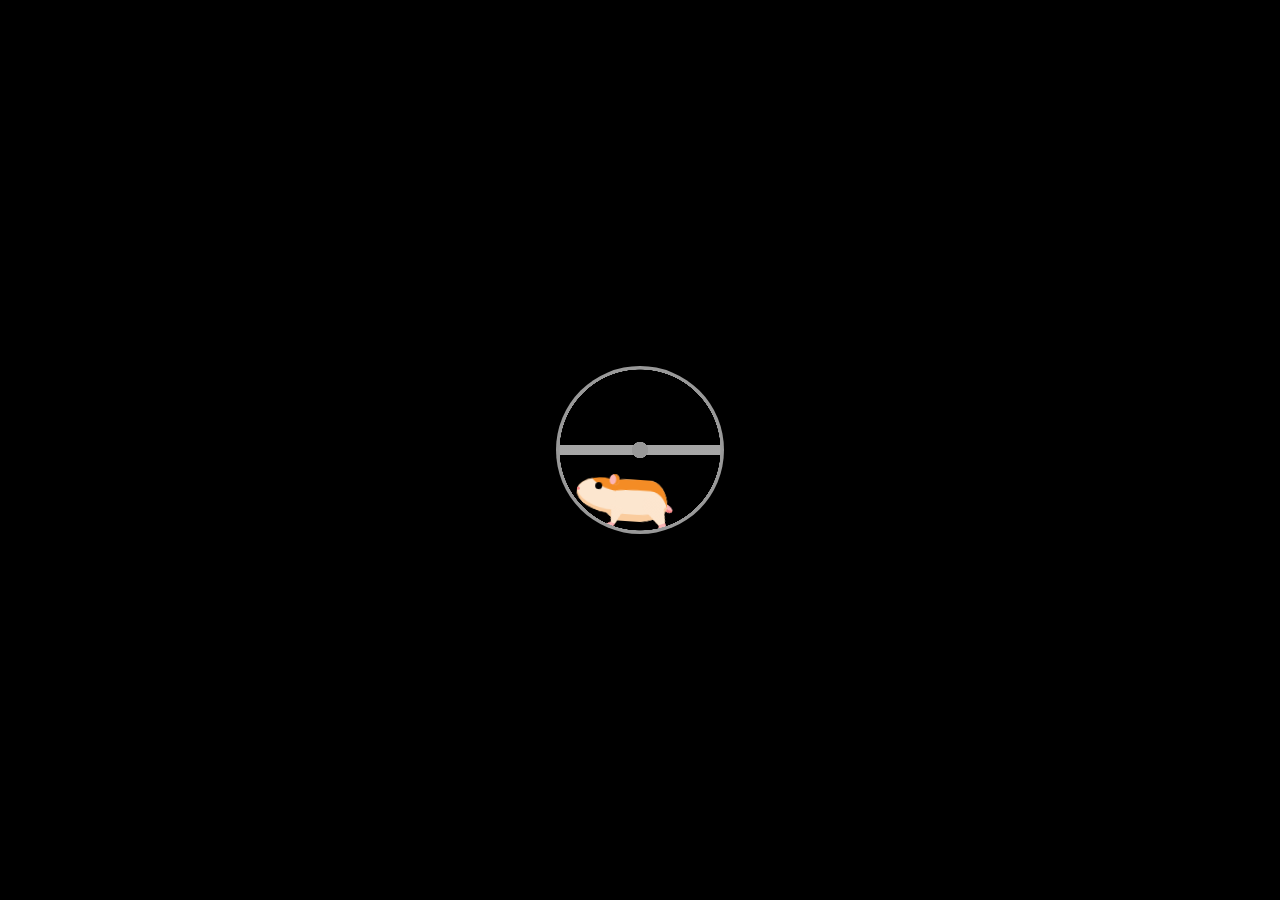
==== commit f0d0e70d: "primer commit xd v15" ====
--- a/index.html
+++ b/index.html
@@ -10,12 +10,33 @@
     <link rel="shortcut icon" href="./Img/faviicon.webp" type="image/x-icon">
     <title>Jose</title>
     <link rel="stylesheet" href="./Css/fontawesome/css/all.min.css">
+    <link rel="stylesheet" href="Css/experiencia.css">
+    <link rel="stylesheet" href="Css/style.css">
     <link rel="stylesheet" href="Css/loader.css">
-    <link rel="stylesheet" href="Css/header.css">
-    <link rel="stylesheet" href="Css/footer.css">
 </head>
 
 <body>
+
+    <div class="container-loader">
+        <div aria-label="Orange and tan hamster running in a metal wheel" role="img" class="wheel-and-hamster">
+            <div class="wheel"></div>
+            <div class="hamster">
+                <div class="hamster__body">
+                    <div class="hamster__head">
+                        <div class="hamster__ear"></div>
+                        <div class="hamster__eye"></div>
+                        <div class="hamster__nose"></div>
+                    </div>
+                    <div class="hamster__limb hamster__limb--fr"></div>
+                    <div class="hamster__limb hamster__limb--fl"></div>
+                    <div class="hamster__limb hamster__limb--br"></div>
+                    <div class="hamster__limb hamster__limb--bl"></div>
+                    <div class="hamster__tail"></div>
+                </div>
+            </div>
+            <div class="spoke"></div>
+        </div>
+    </div>
 
     <header>
         <nav>
@@ -60,7 +81,7 @@
         </ul>
     </header>
 
-    <main>
+    <main class="first-container">
         <article>
             <section class="first-section" id="inicio">
                 <div class="container-first-section">
@@ -79,20 +100,52 @@
 
         <article>
             <section class="second-section" id="sobremi">
-
-                <div class="container-foto">
-                    <img src="./Img/photo.webp" alt="image profile" class="photo-profile">
-                    <div class="main-circle">
-                        <div class="circle-us"></div>
-                        <a href="https://wa.me/573154296177?text=Hola Sr Jose, he explorado tu portafolio y quiero saber mas acerca de ti. ¿Podríamos agendar una reunión para hablar más sobre tu experiencia y proyectos? Gracias."
-                            class="available-work" rel="noopener noreferrer" aria-label="navigation menu">Disponible
-                            para
-                            trabajar</a>
+                <div class="main-container">
+                    <div class="main">
+                        <div class="big-circle">
+                            <div class="icon-block">
+                                <img src="./Img/js.svg" height="60%" alt="web design icon" />
+                            </div>
+                            <div class="icon-block">
+                                <img src="./Img/php.svg" alt="game design icon" height="60%" />
+                            </div>
+                            <div class="icon-block">
+                                <img src="./Img/wordpress.svg" height="60%" alt="game dev icon" />
+                            </div>
+                            <div class="icon-block">
+                                <img src="./Img/vuejs.svg" height="60%" alt="ui-ux icon" />
+                            </div>
+                        </div>
+                        <div class="circle">
+                            <div class="icon-block">
+                                <img src="./Img/puppeteer.svg" height="60%" alt="app icon" />
+                            </div>
+                            <div class="icon-block">
+                                <img src="./Img/css.svg" height="60%" alt="blockchain icon" />
+                            </div>
+                            <div class="icon-block">
+                                <img src="./Img/mysql.svg" height="60%" alt="ar-vr icon" />
+                            </div>
+                            <div class="icon-block">
+                                <img src="./Img/nodejs.svg" height="60%" alt="artificial intelligence icon" />
+                            </div>
+                        </div>
+                        <div class="center-logo">
+                            <img src="./Img/photo.webp" alt="logo" class="photo-profile" />
+                        </div>
+
+                        <div class="main-circle">
+                            <div class="circle-us"></div>
+                            <a href="https://wa.me/573154296177?text=Hola Sr Jose, he explorado tu portafolio y quiero saber mas acerca de ti. ¿Podríamos agendar una reunión para hablar más sobre tu experiencia y proyectos? Gracias."
+                                class="available-work" rel="noopener noreferrer" aria-label="navigation menu">Disponible
+                                para trabajar</a>
+                        </div>
                     </div>
                 </div>
 
                 <div class="container-text-sobremi">
                     <h3 class="title-sections">SOBRE MI</h3>
+
                     <strong class="hello-soy">HOLA SOY, <span class="name-span">JOSE LUIS GUTIERREZ</span></strong>
                     <p class="text-description">
                         Soy un desarrollador web altamente motivado, con una amplia experiencia en
@@ -128,99 +181,6 @@
                 </div>
 
             </section>
-
-            <section class="second-section" id="sobremi">
-
-                <div class="main-container">
-                    <div class="main">
-                        <div class="big-circle">
-                            <div class="icon-block">
-                                <img src="[data-uri]"
-                                    height="60%" alt="web design icon" />
-                            </div>
-                            <div class="icon-block">
-                                <img src="[data-uri]"
-                                    alt="game design icon" height="60%" />
-                            </div>
-                            <div class="icon-block">
-                                <img src="[data-uri]"
-                                    height="60%" alt="game dev icon" />
-                            </div>
-                            <div class="icon-block">
-                                <img src="[data-uri]"
-                                    height="60%" alt="ui-ux icon" />
-                            </div>
-                        </div>
-                        <div class="circle">
-                            <div class="icon-block">
-                                <img src="[data-uri]"
-                                    height="60%" alt="app icon" />
-                            </div>
-                            <div class="icon-block">
-                                <img src="[data-uri]"
-                                    height="60%" alt="blockchain icon" />
-                            </div>
-                            <div class="icon-block">
-                                <img src="[data-uri]"
-                                    height="60%" alt="ar-vr icon" />
-                            </div>
-                            <div class="icon-block">
-                                <img src="[data-uri]"
-                                    height="60%" alt="artificial intelligence icon" />
-                            </div>
-                        </div>
-                        <div class="center-logo">
-                            <img src="https://portafoliojose.vercel.app/img/photo.webp" alt="logo"
-                                class="photo-profile" />
-                        </div>
-
-                        <div class="main-circle" style="margin-top: 40px; margin-left: 70px;">
-                            <div class="circle-us"></div>
-                            <a href="https://wa.me/573154296177?text=Hola Sr Jose, he explorado tu portafolio y quiero saber mas acerca de ti. ¿Podríamos agendar una reunión para hablar más sobre tu experiencia y proyectos? Gracias."
-                                class="available-work" rel="noopener noreferrer" aria-label="navigation menu">Disponible
-                                para trabajar</a>
-                        </div>
-                    </div>
-                </div>
-
-                <div class="container-text-sobremi">
-                    <h3 class="title-sections">SOBRE MI</h3>
-
-                    <strong class="hello-soy">HOLA SOY, <span class="name-span">JOSE LUIS GUTIERREZ</span></strong>
-                    <p class="text-description">
-                        Soy un desarrollador web altamente motivado, con una amplia experiencia en
-                        el desarrollo de proyectos que abarcan páginas web de Frontend y Backend. Mi especialización
-                        incluye
-                        tecnologías como PHP, MySQL, HTML5, CSS, JavaScript, JQuery, VueJs y NodeJs(Puppeteer, Express y
-                        MySQL) y frameworks como WordPress. Mi enfoque principal es crear soluciones robustas y
-                        escalables
-                        que cumplan con los estándares de calidad.
-                    </p>
-                    <p class="text-description">
-                        Mi pasión por el desarrollo web comenzó desde mis primeros años en esta industria, y a lo largo
-                        del
-                        tiempo, he tenido la oportunidad de trabajar en proyectos desafiantes y gratificantes. Mi
-                        enfoque
-                        principal se ha centrado en el desarrollo de sistemas empresariales, donde he podido demostrar
-                        mi
-                        capacidad para diseñar y construir soluciones escalables y eficientes.
-                    </p>
-                    <p class="text-description">
-                        Además de mis logros profesionales, me considero una persona apasionada, creativa y siempre en
-                        busca
-                        de nuevos desafíos. Me encanta aprender y mantenerme actualizado con las últimas tendencias y
-                        tecnologías en el campo del desarrollo web. Siempre estoy dispuesto a compartir mis
-                        conocimientos y
-                        colaborar con otros profesionales para lograr resultados sobresalientes.
-                    </p>
-
-                    <div class="container-download-cv">
-                        <a href="./Documents/Hoja de vida.docx" rel="noopener noreferrer" class="download-cv">Descargar
-                            CV</a>
-                    </div>
-                </div>
-
-            </section>
         </article>
 
         <article>
@@ -311,87 +271,40 @@
                     </div>
                 </div>
             </section>
-
+        </article>
+
+        <article>
             <section class="three-section" id="servicios">
-                <h3 class="title-sections-dark">MIS SERVICIOS</h3>
+                <h3 class="title-sections-dark">MI EXPERIENCIA</h3>
                 <div class="timeline-main">
                     <div class="timeline-wrap">
                         <div class="timeline-card">
                             <div class="timeline-card-wrap">
                                 <div class="card-head-wrap">
-                                    <h2 class="timeline-card-head">JavaScript</h2>
-                                    <h6 class="timeline-card-subhead"><i class="fa-brands fa-js"></i></h6>
+                                    <h2 class="timeline-card-head">Lap Seguros</h2>
+                                    <h6 class="timeline-card-subhead">Junio - 2021 ➡ Junio - 2023</h6>
                                 </div>
                                 <p class="timeline-card-text">
-                                    Experiencia destacada en el desarrollo web dinámico con JavaScript como lenguaje
-                                    principal, especializándome en la creación de aplicaciones interactivas y dinámicas.
+                                    Servicios de desarrollo Front-end y Back-end, para
+                                    Conv3rsion. Donde se abordaron proyectos principalmente para LAP Seguros, el sitio
+                                    web y los
+                                    robots de cotización de productos de seguros utilizando tecnologías como, NodeJS
+                                    (Puppeteer, Express, MySql), WordPress, PHP, JavaScript, VueJs, JQuery, Ajax, Css y
+                                    Bootstrap.
                                 </p>
                             </div>
                         </div>
                         <div class="timeline-card">
                             <div class="timeline-card-wrap">
                                 <div class="card-head-wrap">
-                                    <h2 class="timeline-card-head">PHP</h2>
-                                    <h6 class="timeline-card-subhead"><i class="fa-brands fa-php"></i></h6>
+                                    <h2 class="timeline-card-head">Comdata</h2>
+                                    <h6 class="timeline-card-subhead">Febrero - 2020 ➡ Noviembre - 2020</h6>
                                 </div>
                                 <p class="timeline-card-text">
-                                    Desarrollador PHP con amplia experiencia en construir aplicaciones web dinámicas y
-                                    robustas, empleando óptimas prácticas de programación y optimización de rendimiento
-                                    (MVC).
-                                </p>
-                            </div>
-                        </div>
-
-                        <div class="timeline-card">
-                            <div class="timeline-card-wrap">
-                                <div class="card-head-wrap">
-                                    <h2 class="timeline-card-head">MySQL</h2>
-                                    <h6 class="timeline-card-subhead"><i class="fa-solid fa-database"></i></h6>
-                                </div>
-                                <p class="timeline-card-text">
-                                    Poseo sólidos conocimientos en administración de bases de datos MySQL, ejecutando
-                                    consultas para asegurar el rendimiento óptimo de aplicaciones.
-                                </p>
-                            </div>
-                        </div>
-                        <div class="timeline-card">
-                            <div class="timeline-card-wrap">
-                                <div class="card-head-wrap">
-                                    <h2 class="timeline-card-head">WordPress</h2>
-                                    <h6 class="timeline-card-subhead"><i class="fa-brands fa-wordpress"></i></h6>
-                                </div>
-                                <p class="timeline-card-text">
-                                    He trabajado con WordPress para desarrollar website personalizados. Esto me permite
-                                    crear sitios web altamente personalizados y escalables utilizando la plataforma de
-                                    gestión de contenido más populares.
-                                </p>
-                            </div>
-                        </div>
-
-
-                        <div class="timeline-card">
-                            <div class="timeline-card-wrap">
-                                <div class="card-head-wrap">
-                                    <h2 class="timeline-card-head">NodeJs</h2>
-                                    <h6 class="timeline-card-subhead"><i class="fa-brands fa-node"></i></h6>
-                                </div>
-                                <p class="timeline-card-text">
-                                    Experiencia en desarrollo con Node.js (Puppeteer, Express, MySQL), aprovechando su
-                                    potencial para soluciones robustas y automatización de tareas, especialmente la
-                                    extracción de datos en entornos web.
-                                </p>
-                            </div>
-                        </div>
-                        <div class="timeline-card">
-                            <div class="timeline-card-wrap">
-                                <div class="card-head-wrap">
-                                    <h2 class="timeline-card-head">VueJs</h2>
-                                    <h6 class="timeline-card-subhead"><i class="fa-brands fa-vuejs"></i></h6>
-                                </div>
-                                <p class="timeline-card-text">
-                                    Soy competente en el desarrollo de aplicaciones web utilizando Vue.js, un framework
-                                    JavaScript progresivo y flexible que permite crear interfaces de usuario
-                                    interactivas y reactivas.
+                                    Durante el tiempo que estuve realizando mis prácticas, pude adquirir una valiosa
+                                    perspectiva sobre el funcionamiento interno de la empresa. Este período me permitió
+                                    trabajar bajo la guía y supervisión de mis superiores, quienes me asignaron tareas
+                                    adaptadas a las necesidades específicas de la organización.
                                 </p>
                             </div>
                         </div>
@@ -588,7 +501,7 @@
 
         <article>
             <section class="section-certificados" id="certificados">
-                <h3 class="title-sections-dark">MIS SERVICIOS</h3>
+                <h3 class="title-sections-dark">CERTIFICADOS OBTENIDOS</h3>
                 <div class="skills">
                     <div class="skills__grid">
                         <div class="skill-card">
--- a/Css/experiencia.css
+++ b/Css/experiencia.css
@@ -0,0 +1,235 @@
+* {
+    box-sizing: border-box;
+    padding: 0;
+    margin: 0;
+    font-family: "Poppins", "sans-serif";
+}
+
+.timeline-main {
+    width: 100%;
+    padding: 25px;
+}
+
+.timeline-main .timeline-wrap {
+    position: relative;
+    display: flex;
+    flex-direction: column;
+    gap: 30px;
+}
+
+.timeline-main .timeline-wrap::before {
+    content: "";
+    position: absolute;
+    top: 10px;
+    left: 50%;
+    transform: translateX(-50%);
+    width: 4px;
+    height: calc(100% - 10px);
+    background-color: white;
+    animation: line 5s linear;
+}
+
+@media (max-width: 767px) {
+    .timeline-main .timeline-wrap::before {
+        left: 95%;
+    }
+}
+
+.timeline-main .timeline-wrap .timeline-card {
+    width: 50%;
+    margin-right: auto;
+    position: relative;
+}
+
+@media (max-width: 767px) {
+    .timeline-main .timeline-wrap .timeline-card {
+        width: 95%;
+    }
+}
+
+.timeline-main .timeline-wrap .timeline-card::after {
+    content: "";
+    position: absolute;
+    top: 10px;
+    right: -10px;
+    width: 20px;
+    height: 20px;
+    border-radius: 50%;
+    border: 3px solid #fff;
+    background: black;
+    animation: fadeIn 1.5s;
+    animation-fill-mode: both;
+}
+
+.timeline-main .timeline-wrap .timeline-card .timeline-card-wrap {
+    height: 100%;
+    margin-right: 35px;
+    background-image: radial-gradient(circle at 84% 82%, rgba(217, 217, 217, 0.03) 0%, rgba(217, 217, 217, 0.03) 21%, transparent 21%, transparent 100%), radial-gradient(circle at 75% 56%, rgba(3, 3, 3, 0.03) 0%, rgba(3, 3, 3, 0.03) 30%, transparent 30%, transparent 100%), radial-gradient(circle at 74% 53%, rgba(153, 153, 153, 0.03) 0%, rgba(153, 153, 153, 0.03) 95%, transparent 95%, transparent 100%), radial-gradient(circle at 86% 43%, rgba(209, 209, 209, 0.03) 0%, rgba(209, 209, 209, 0.03) 83%, transparent 83%, transparent 100%), radial-gradient(circle at 64% 88%, rgba(192, 192, 192, 0.03) 0%, rgba(192, 192, 192, 0.03) 2%, transparent 2%, transparent 100%), radial-gradient(circle at 73% 77%, rgba(205, 205, 205, 0.03) 0%, rgba(205, 205, 205, 0.03) 18%, transparent 18%, transparent 100%), radial-gradient(circle at 57% 51%, rgba(161, 161, 161, 0.03) 0%, rgba(161, 161, 161, 0.03) 64%, transparent 64%, transparent 100%), radial-gradient(circle at 40% 84%, rgba(115, 115, 115, 0.03) 0%, rgba(115, 115, 115, 0.03) 14%, transparent 14%, transparent 100%), linear-gradient(90deg, rgb(0, 0, 0), rgb(0, 0, 0));
+    border-radius: 10px;
+    position: relative;
+    padding: 30px;
+    animation: fadeInRight 2.5s;
+    animation-fill-mode: both;
+}
+
+@media (max-width: 767px) {
+    .timeline-main .timeline-wrap .timeline-card .timeline-card-wrap {
+        padding: 20px;
+    }
+}
+
+.timeline-main .timeline-wrap .timeline-card .timeline-card-wrap::before {
+    content: "";
+    position: absolute;
+    left: 30px;
+    top: -8px;
+    height: 8px;
+    width: calc(100% - 60px);
+    background-color: beige;
+    border-radius: 5px 5px 0 0;
+    opacity: 0.3;
+}
+
+.timeline-main .timeline-wrap .timeline-card .timeline-card-wrap::after {
+    content: "";
+    position: absolute;
+    top: 10px;
+    right: -8px;
+    width: 20px;
+    height: 20px;
+    background-color: black;
+    border-radius: 5px;
+    transform: rotate(45deg);
+}
+
+.timeline-main .timeline-wrap .timeline-card .timeline-card-wrap .card-head-wrap {
+    display: flex;
+    align-items: center;
+    justify-content: space-between;
+    margin-bottom: 10px;
+}
+
+@media (max-width: 1199px) {
+    .timeline-main .timeline-wrap .timeline-card .timeline-card-wrap .card-head-wrap {
+        flex-direction: column;
+        align-items: flex-start;
+        gap: 10px;
+    }
+}
+
+.timeline-main .timeline-wrap .timeline-card .timeline-card-wrap .card-head-wrap .timeline-card-head {
+    font-size: 28px;
+    line-height: 38px;
+    font-weight: 500;
+    color: #fff;
+    margin-bottom: 0;
+}
+
+@media (max-width: 767px) {
+    .timeline-main .timeline-wrap .timeline-card .timeline-card-wrap .card-head-wrap .timeline-card-head {
+        font-size: 18px;
+        line-height: 28px;
+    }
+}
+
+.timeline-main .timeline-wrap .timeline-card .timeline-card-wrap .card-head-wrap .timeline-card-subhead {
+    font-size: 16px;
+    line-height: 26px;
+    font-weight: 400;
+    color: #bdbdbd;
+    margin-bottom: 0;
+}
+
+@media (max-width: 767px) {
+    .timeline-main .timeline-wrap .timeline-card .timeline-card-wrap .card-head-wrap .timeline-card-subhead {
+        font-size: 15px;
+        line-height: 24px;
+    }
+}
+
+.timeline-main .timeline-wrap .timeline-card .timeline-card-wrap .timeline-card-text {
+    font-size: 15px;
+    line-height: 24px;
+    font-weight: 400;
+    color: white;
+    margin: 25px 0 0;
+}
+
+@media (max-width: 767px) {
+    .timeline-main .timeline-wrap .timeline-card .timeline-card-wrap .timeline-card-text {
+        font-size: 12px;
+        line-height: 22px;
+    }
+}
+
+@media (min-width: 768px) {
+    .timeline-main .timeline-wrap .timeline-card:nth-child(even) {
+        margin-left: auto;
+        margin-right: 0;
+    }
+
+    .timeline-main .timeline-wrap .timeline-card:nth-child(even)::after {
+        right: unset;
+        left: -10px;
+        animation-delay: 2.6s;
+    }
+
+    .timeline-main .timeline-wrap .timeline-card:nth-child(even) .timeline-card-wrap {
+        margin-right: 0;
+        margin-left: 35px;
+        animation: fadeInLeft 2.5s;
+        animation-fill-mode: both;
+        animation-delay: 2.5s;
+    }
+
+    .timeline-main .timeline-wrap .timeline-card:nth-child(even) .timeline-card-wrap::after {
+        right: unset;
+        border-left: none;
+        left: -8px;
+        border-right: 10px solid black;
+    }
+}
+
+@keyframes line {
+    0% {
+        height: 0;
+    }
+
+    100% {
+        height: calc(100% - 10px);
+    }
+}
+
+@keyframes fadeIn {
+    from {
+        opacity: 0;
+    }
+
+    to {
+        opacity: 1;
+    }
+}
+
+@keyframes fadeInRight {
+    0% {
+        opacity: 0;
+        transform: translateX(20px);
+    }
+
+    100% {
+        opacity: 1;
+        transform: translateX(0);
+    }
+}
+
+@keyframes fadeInLeft {
+    0% {
+        opacity: 0;
+        transform: translateX(-20px);
+    }
+
+    100% {
+        opacity: 1;
+        transform: translateX(0);
+    }
+}--- a/Css/style.css
+++ b/Css/style.css
@@ -0,0 +1,932 @@
+* {
+    box-sizing: border-box;
+    padding: 0;
+    margin: 0;
+    font-family: "Poppins", "sans-serif";
+}
+
+html {
+    font-size: 62.5%;
+    scroll-behavior: smooth;
+}
+
+:root {
+    --font-size-icons-header: 2.6rem;
+    --font-size-links-header: 1.4rem;
+    --color-white: white;
+    --font-size-responsive-title: clamp(3.2rem, 4vw, 4rem);
+    --font-size-responsive-subtitle: clamp(2.4rem, 4vw, 2.4rem);
+    --font-size-responsive-text: clamp(1.8rem, 4vw, 1.8rem);
+}
+
+header {
+    background-color: rgba(0, 0, 0, .8);
+    position: fixed;
+    width: 100%;
+    padding: 32px 12px;
+    z-index: 999;
+}
+
+nav {
+    max-width: 100%;
+    display: flex;
+    justify-content: center;
+    gap: 210px;
+    flex-wrap: wrap;
+}
+
+ul {
+    list-style: none;
+}
+
+a {
+    text-decoration: none;
+    font-size: var(--font-size-links-header);
+    color: var(--color-white);
+}
+
+i {
+    font-size: var(--font-size-icons-header);
+    color: var(--color-white);
+}
+
+.links-header {
+    display: flex;
+    gap: 28px;
+    flex-wrap: wrap;
+}
+
+.icons-header {
+    display: flex;
+    justify-content: end;
+    gap: 20px;
+    flex-wrap: wrap;
+}
+
+a:hover,
+i:hover {
+    color: #85bcff;
+}
+
+.menu-hamburguesa {
+    display: none;
+}
+
+.links-mobile {
+    display: none;
+}
+
+/* -------------------------------------------------------------------- Primera seccion -------------------------------------------------------------------- */
+/* -------------------------------------------------------------------- Primera seccion -------------------------------------------------------------------- */
+/* -------------------------------------------------------------------- Primera seccion -------------------------------------------------------------------- */
+/* -------------------------------------------------------------------- Primera seccion -------------------------------------------------------------------- */
+/* -------------------------------------------------------------------- Primera seccion -------------------------------------------------------------------- */
+/* -------------------------------------------------------------------- Primera seccion -------------------------------------------------------------------- */
+
+.first-section {
+    background-image: url("../Img/first-image.webp");
+    /* background: linear-gradient(rgba(0, 0, 0, .7), rgba(0, 0, 0, .7)), url('../Img/first-image.webp'); */
+    height: 100vh;
+    max-width: 100%;
+    background-repeat: no-repeat;
+    background-size: cover;
+    background-position: center;
+    align-items: center;
+    display: grid;
+    place-items: center;
+    text-align: center;
+    color: var(--color-white);
+}
+
+.container-first-section {
+    display: flex;
+    flex-direction: column;
+    justify-content: center;
+    width: clamp(360px, 50%, 600px);
+    gap: 48px;
+    border-radius: 12px;
+    padding: 16px 8px;
+    background-color: transparent;
+    backdrop-filter: blur(4px);
+}
+
+.title-name {
+    font-size: var(--font-size-responsive-title);
+    font-weight: 400;
+}
+
+.subtitlePresentation {
+    font-size: var(--font-size-responsive-subtitle);
+    background: linear-gradient(90deg, #000, #fff, #fff);
+    letter-spacing: 5px;
+    /* -webkit-background-clip: text; */
+    background-clip: text;
+    -webkit-text-fill-color: transparent;
+    background-size: 80%;
+    animation: shine 5s linear infinite;
+    /* position: relative; */
+}
+
+@keyframes shine {
+    0% {
+        background-position-x: -500%;
+    }
+
+    100% {
+        background-position-x: 500%;
+    }
+
+}
+
+.descriptionPresentation {
+    font-size: var(--font-size-responsive-text);
+    line-height: 1.5;
+}
+
+/* -------------------------------------------------------------------- Seccion SOBRE MI -------------------------------------------------------------------- */
+/* -------------------------------------------------------------------- Seccion SOBRE MI -------------------------------------------------------------------- */
+/* -------------------------------------------------------------------- Seccion SOBRE MI -------------------------------------------------------------------- */
+/* -------------------------------------------------------------------- Seccion SOBRE MI -------------------------------------------------------------------- */
+/* -------------------------------------------------------------------- Seccion SOBRE MI -------------------------------------------------------------------- */
+/* -------------------------------------------------------------------- Seccion SOBRE MI -------------------------------------------------------------------- */
+
+.second-section {
+    max-width: 100%;
+    display: grid;
+    grid-template-columns: repeat(auto-fit, minmax(min(100%, 204px), 1fr));
+    background-image: radial-gradient(circle at 28% 90%, rgba(113, 113, 113, 0.03) 0%, rgba(113, 113, 113, 0.03) 24%, transparent 24%, transparent 100%), radial-gradient(circle at 84% 65%, rgba(173, 173, 173, 0.03) 0%, rgba(173, 173, 173, 0.03) 45%, transparent 45%, transparent 100%), radial-gradient(circle at 46% 12%, rgba(141, 141, 141, 0.03) 0%, rgba(141, 141, 141, 0.03) 22%, transparent 22%, transparent 100%), radial-gradient(circle at 26% 14%, rgba(119, 119, 119, 0.03) 0%, rgba(119, 119, 119, 0.03) 35%, transparent 35%, transparent 100%), radial-gradient(circle at 81% 90%, rgba(42, 42, 42, 0.03) 0%, rgba(42, 42, 42, 0.03) 40%, transparent 40%, transparent 100%), radial-gradient(circle at 28% 100%, rgba(234, 234, 234, 0.03) 0%, rgba(234, 234, 234, 0.03) 56%, transparent 56%, transparent 100%), linear-gradient(90deg, rgb(255, 255, 255), rgb(255, 255, 255));
+    padding: 100px 0px 100px 0px;
+}
+
+.main-container {
+    display: flex;
+    display: -webkit-flex;
+    align-items: center;
+    -webkit-align-items: center;
+    height: 560px;
+    overflow: hidden;
+}
+
+.main {
+    margin: 0px auto;
+    width: 380px;
+    height: 380px;
+    position: relative;
+}
+
+.big-circle {
+    height: 100%;
+    width: 100%;
+    position: relative;
+    border: 3px solid #7e828a;
+    border-radius: 50%;
+    display: flex;
+    display: -webkit-flex;
+    align-items: center;
+    -webkit-align-items: center;
+    justify-content: center;
+    -webkit-justify-content: center;
+    animation: Rotate 20s linear infinite;
+    -webkit-animation: Rotate 20s linear infinite;
+}
+
+.icon-block {
+    width: 64px;
+    height: 64px;
+    position: absolute;
+    border-radius: 50%;
+    display: flex;
+    align-items: center;
+    justify-content: center;
+    background-color: #141c29;
+}
+
+.icon-block img {
+    margin: 0px auto;
+    width: 86%;
+    animation: Rotate-reverse 20s linear infinite;
+    -webkit-animation: Rotate-reverse 20s linear infinite;
+}
+
+.circle-us {
+    height: 10px;
+    width: 10px;
+    border-radius: 50%;
+    background-color: #4daa57;
+    position: absolute;
+}
+
+.circle-us::before {
+    content: '';
+    display: block;
+    position: absolute;
+    top: 0;
+    right: 0;
+    bottom: 0;
+    left: 0;
+    border-radius: 50%;
+    background-color: rgba(0, 128, 0, 0.5);
+    animation: ripples 2s linear infinite;
+}
+
+.main-circle {
+    display: flex;
+    justify-content: center;
+    flex-direction: column;
+    margin-top: 12px;
+    margin-top: 40px;
+    margin-left: 100px;
+}
+
+.available-work {
+    text-decoration: none;
+    color: black;
+    margin-left: 20px;
+    font-size: var(--font-size-responsive-text);
+}
+
+@keyframes ripples {
+    0% {
+        transform: scale(1);
+        opacity: 1;
+    }
+
+    50% {
+        transform: scale(1.8);
+        opacity: 1;
+    }
+
+    100% {
+        transform: scale(2.6);
+        opacity: 0;
+    }
+}
+
+.icon-block:first-child {
+    top: 0;
+    left: 50%;
+    transform: translate(-50%, -50%);
+    -webkit-transform: translate(-50%, -50%);
+}
+
+.icon-block:nth-child(2) {
+    top: 50%;
+    right: 0;
+    transform: translate(50%, -50%);
+    -webkit-transform: translate(50%, -50%);
+}
+
+.icon-block:nth-child(3) {
+    bottom: 0;
+    left: 50%;
+    transform: translate(-50%, 50%);
+    -webkit-transform: translate(-50%, 50%);
+}
+
+.icon-block:nth-child(4) {
+    top: 50%;
+    left: 0;
+    transform: translate(-50%, -50%);
+    -webkit-transform: translate(-50%, -50%);
+}
+
+/* circle content */
+.circle {
+    animation: circle-rotate 20s linear infinite;
+    -webkit-animation: circle-rotate 20s linear infinite;
+    position: absolute;
+    top: 50%;
+    left: 50%;
+    transform: translate(-50%, -50%) rotate(45deg);
+    -webkit-transform: translate(-50%, -50%) rotate(45deg);
+    width: 75%;
+    height: 75%;
+    border: 3px solid #7e828a;
+    border-radius: 50%;
+}
+
+.circle .icon-block img {
+    animation: img-rotate 20s linear infinite;
+    -webkit-animation: img-rotate 20s linear infinite;
+}
+
+/* center logo */
+.center-logo {
+    position: absolute;
+    top: 50%;
+    left: 50%;
+    transform: translate(-50%, -50%);
+    -webkit-transform: translate(-50%, -50%);
+}
+
+.center-logo img {
+    max-width: 180px;
+    border-radius: 50%;
+
+}
+
+/* keyframe animation */
+
+@keyframes Rotate {
+    from {
+        transform: rotate(0deg);
+    }
+
+    to {
+        transform: rotate(360deg);
+    }
+}
+
+@-webkit-keyframes Rotate {
+    from {
+        -webkit-transform: rotate(0deg);
+    }
+
+    to {
+        -webkit-transform: rotate(360deg);
+    }
+}
+
+@keyframes Rotate-reverse {
+    from {
+        transform: rotate(360deg);
+    }
+
+    to {
+        transform: rotate(0deg);
+    }
+}
+
+@-webkit-keyframes Rotate-reverse {
+    from {
+        -webkit-transform: rotate(360deg);
+    }
+
+    to {
+        -webkit-transform: rotate(0deg);
+    }
+}
+
+@keyframes circle-rotate {
+    from {
+        transform: translate(-50%, -50%) rotate(45deg);
+    }
+
+    to {
+        transform: translate(-50%, -50%) rotate(405deg);
+    }
+}
+
+@-webkit-keyframes circle-rotate {
+    from {
+        -webkit-transform: translate(-50%, -50%) rotate(45deg);
+    }
+
+    to {
+        -webkit-transform: translate(-50%, -50%) rotate(405deg);
+    }
+}
+
+@keyframes img-rotate {
+    from {
+        transform: rotate(-45deg);
+    }
+
+    to {
+        transform: rotate(-405deg);
+    }
+}
+
+@-webkit-keyframes img-rotate {
+    from {
+        -webkit-transform: rotate(-45deg);
+    }
+
+    to {
+        -webkit-transform: rotate(-405deg);
+    }
+}
+
+.container-text-sobremi {
+    padding: 0px clamp(20px, calc(8vw), 160px) 0px clamp(20px, calc(8vw), 0px);
+}
+
+.title-sections {
+    font-size: 22px;
+    text-decoration: underline;
+    text-decoration-color: linear-gradient(180deg, #040828 25%, #0a0744 90%);
+    text-decoration-thickness: 5px;
+    margin-bottom: 24px;
+}
+
+.hello-soy {
+    font-size: var(--font-size-responsive-subtitle);
+    font-weight: bold;
+    text-align: center;
+}
+
+.name-span {
+    color: #0c5698;
+    font-size: var(--font-size-responsive-subtitle);
+}
+
+.text-description {
+    line-height: 24px;
+    font-size: 15px;
+    margin-top: 14px;
+    text-align: justify;
+}
+
+.container-download-cv {
+    margin-top: 36px;
+}
+
+.download-cv {
+    margin-top: 36px;
+    padding: 10px 20px;
+    background: linear-gradient(180deg, #040828 25%, #0a0744 90%);
+    border-radius: 12px;
+}
+
+/* -------------------------------------------------------------------- Tercera seccion -------------------------------------------------------------------- */
+/* -------------------------------------------------------------------- Tercera seccion -------------------------------------------------------------------- */
+/* -------------------------------------------------------------------- Tercera seccion -------------------------------------------------------------------- */
+/* -------------------------------------------------------------------- Tercera seccion -------------------------------------------------------------------- */
+/* -------------------------------------------------------------------- Tercera seccion -------------------------------------------------------------------- */
+/* -------------------------------------------------------------------- Tercera seccion -------------------------------------------------------------------- */
+
+.three-section {
+    padding: 100px 0px 100px 0px;
+    background-image: url("../Img/shape.svg");
+    background-size: cover;
+    background-repeat: no-repeat;
+    background-color: rgb(30 35 46/1);
+    background-position: center;
+}
+
+.title-sections-dark {
+    font-size: 22px;
+    text-decoration: underline;
+    text-decoration-color: #b5b5b5;
+    text-decoration-thickness: 5px;
+    margin-bottom: 24px;
+    text-align: center;
+    color: white;
+}
+
+.main-div {
+    display: flex;
+    flex-direction: column;
+    justify-content: center;
+    align-items: center;
+}
+
+.prev,
+.next {
+    cursor: pointer;
+    border: none;
+}
+
+.carousel {
+    position: relative;
+    width: min(33rem, 100% - 4rem);
+    min-height: 30rem;
+    margin-top: 4rem;
+}
+
+.carousel__item {
+    background-color: white;
+    border-radius: 0.5rem;
+    position: absolute;
+    transform-origin: top;
+    transition: all 1s cubic-bezier(0.28, 0.55, 0.385, 1.65);
+    width: 320px;
+    text-align: center;
+    border-top: 4px solid #007BFF;
+    padding: 68px 28px;
+}
+
+.language {
+    width: 80px;
+    height: 80px;
+    border-radius: 50%;
+    background-color: #D6ECFF;
+    padding: 16px;
+    font-weight: 600;
+    color: black;
+}
+
+.lineblackmyservives {
+    width: 40%;
+    margin: auto;
+    color: #000;
+    margin-top: 40px;
+    margin-bottom: 24px;
+}
+
+.textdescription {
+    line-height: 24px;
+    font-size: 15px;
+    text-align: justify;
+}
+
+.carousel__item:nth-child(1) {
+    z-index: 6;
+    top: 1rem;
+    transform: scale(1.1);
+    opacity: 0;
+}
+
+.carousel__item:nth-child(2) {
+    z-index: 5;
+    top: 0;
+    transform: scale(1);
+    opacity: 1;
+}
+
+.carousel__item:nth-child(3) {
+    z-index: 4;
+    top: -1rem;
+    transform: scale(0.95);
+    opacity: 0.8;
+}
+
+.carousel__item:nth-child(4) {
+    z-index: 4;
+    top: -2rem;
+    transform: scale(0.9);
+    opacity: 0.7;
+}
+
+.carousel__item:nth-child(n+5) {
+    z-index: 3;
+    top: -3rem;
+    transform: scale(0.8);
+    opacity: 0;
+}
+
+.carousel__item:nth-child(n+6) {
+    z-index: 3;
+    top: -4rem;
+    transform: scale(0.8);
+    opacity: 0;
+}
+
+@keyframes fade-out-back {
+    from {
+        transform: scale(0.5);
+        opacity: 0;
+    }
+}
+
+@keyframes fade-in-front {
+    from {
+        top: 1rem;
+        transform: scale(1.2);
+        opacity: 0;
+    }
+}
+
+.controls {
+    margin-top: 130px;
+    display: flex;
+    gap: 40px;
+}
+
+.arrow-servicios {
+    font-size: 40px;
+    background-color: transparent;
+}
+
+/* -------------------------------------------------------------------- Cuarta seccion -------------------------------------------------------------------- */
+/* -------------------------------------------------------------------- Cuarta seccion -------------------------------------------------------------------- */
+/* -------------------------------------------------------------------- Cuarta seccion -------------------------------------------------------------------- */
+/* -------------------------------------------------------------------- Cuarta seccion -------------------------------------------------------------------- */
+/* -------------------------------------------------------------------- Cuarta seccion -------------------------------------------------------------------- */
+/* -------------------------------------------------------------------- Cuarta seccion -------------------------------------------------------------------- */
+
+.center-title-misproyectos {
+    text-align: center;
+}
+
+.scene {
+    position: relative;
+    perspective: 1500px;
+    margin: auto;
+    width: 400px;
+    height: 200px;
+    margin-top: 68px;
+}
+
+.section-proyectos {
+    display: flex;
+    flex-direction: column;
+    overflow: hidden;
+}
+
+.carousel-proyectos {
+    height: 100%;
+    width: 100%;
+    transform-style: preserve-3d;
+    transform: translateZ(-278px);
+}
+
+.carousel_cell {
+    position: absolute;
+    width: 300px;
+    height: 360px;
+    left: 10px;
+    top: 50px;
+    display: flex;
+    justify-content: center;
+    align-items: center;
+    font-size: 80px;
+    color: #000000;
+    background-color: white;
+    border-radius: 8px;
+}
+
+.containerServices {
+    display: flex;
+    justify-content: center;
+    flex-direction: column;
+    align-items: center;
+}
+
+.containerimg {
+    position: relative;
+    width: 260px;
+    height: 168px;
+    background-color: #3b82f6;
+    border-radius: 16px;
+    margin-bottom: 32px;
+    display: flex;
+    justify-content: center;
+    align-items: center;
+    margin-top: -48px;
+    margin-left: -8px;
+}
+
+.imgprojects {
+    border-radius: 12px;
+}
+
+figcaption {
+    font-size: 18px;
+    text-align: center;
+    color: white;
+    margin-top: 8px;
+}
+
+.titleMysprojects {
+    font-size: 16px;
+    text-align: center;
+    margin-bottom: 60px;
+}
+
+.textdescription-projetcs {
+    position: absolute;
+    padding: 24px;
+    margin-top: 120px;
+    line-height: 24px;
+    font-size: 15px;
+    margin-bottom: 4px;
+}
+
+.btnredmoremyproject {
+    background-color: #3b82f6;
+    border-radius: 12px;
+    border: 1px solid #3b82f6;
+    padding: 10px 20px;
+    margin-top: 60px;
+    cursor: pointer;
+    color: white;
+}
+
+.btnredmoremyproject:hover,
+.containerimg:hover {
+    box-shadow: 5px 5px 10px #18336e, -5px -5px 10px #0d0c0c;
+}
+
+.carousel_cell:nth-child(1) {
+    transform: rotateY(0deg) translateZ(350px);
+}
+
+.carousel_cell:nth-child(2) {
+    transform: rotateY(51.43deg) translateZ(350px);
+}
+
+.carousel_cell:nth-child(3) {
+    transform: rotateY(102.86deg) translateZ(350px);
+}
+
+.carousel_cell:nth-child(4) {
+    transform: rotateY(154.29deg) translateZ(350px);
+}
+
+.carousel_cell:nth-child(5) {
+    transform: rotateY(205.71deg) translateZ(350px);
+}
+
+.carousel_cell:nth-child(6) {
+    transform: rotateY(257.14deg) translateZ(350px);
+}
+
+.carousel_cell:nth-child(7) {
+    transform: rotateY(308.57deg) translateZ(350px);
+}
+
+.carousel_cell:hover {
+    box-shadow: 5px 5px 10px #18336e, -5px -5px 10px #0d0c0c;
+}
+
+.bloc_button {
+    display: flex;
+    justify-content: center;
+    align-items: center;
+    margin-top: 280px;
+    gap: 300px;
+}
+
+button {
+    background: none;
+    border: none;
+    cursor: pointer;
+}
+
+svg {
+    width: 32px;
+}
+
+/* -------------------------------------------------------------------- Quinta seccion -------------------------------------------------------------------- */
+/* -------------------------------------------------------------------- Quinta seccion -------------------------------------------------------------------- */
+/* -------------------------------------------------------------------- Quinta seccion -------------------------------------------------------------------- */
+/* -------------------------------------------------------------------- Quinta seccion -------------------------------------------------------------------- */
+/* -------------------------------------------------------------------- Quinta seccion -------------------------------------------------------------------- */
+/* -------------------------------------------------------------------- Quinta seccion -------------------------------------------------------------------- */
+
+.section-certificados {
+    /* background: linear-gradient(180deg, #040828 25%, #0a0744 90%); */
+    background-image: radial-gradient(circle at 84% 82%, rgba(217, 217, 217, 0.03) 0%, rgba(217, 217, 217, 0.03) 21%, transparent 21%, transparent 100%), radial-gradient(circle at 75% 56%, rgba(3, 3, 3, 0.03) 0%, rgba(3, 3, 3, 0.03) 30%, transparent 30%, transparent 100%), radial-gradient(circle at 74% 53%, rgba(153, 153, 153, 0.03) 0%, rgba(153, 153, 153, 0.03) 95%, transparent 95%, transparent 100%), radial-gradient(circle at 86% 43%, rgba(209, 209, 209, 0.03) 0%, rgba(209, 209, 209, 0.03) 83%, transparent 83%, transparent 100%), radial-gradient(circle at 64% 88%, rgba(192, 192, 192, 0.03) 0%, rgba(192, 192, 192, 0.03) 2%, transparent 2%, transparent 100%), radial-gradient(circle at 73% 77%, rgba(205, 205, 205, 0.03) 0%, rgba(205, 205, 205, 0.03) 18%, transparent 18%, transparent 100%), radial-gradient(circle at 57% 51%, rgba(161, 161, 161, 0.03) 0%, rgba(161, 161, 161, 0.03) 64%, transparent 64%, transparent 100%), radial-gradient(circle at 40% 84%, rgba(115, 115, 115, 0.03) 0%, rgba(115, 115, 115, 0.03) 14%, transparent 14%, transparent 100%), linear-gradient(90deg, rgb(0, 0, 0), rgb(0, 0, 0));
+    padding: 100px 0px 100px 0px;
+}
+
+.certificados {
+    padding: 100px 15px;
+    background-color: #F7F9FA;
+}
+
+.skill-card {
+    border: 1px solid white;
+    border-radius: 4px;
+}
+
+.skills__grid {
+    display: grid;
+    grid-template-columns: repeat(auto-fit, minmax(320px, 1fr));
+    grid-gap: 1.5rem;
+    width: 80%;
+    max-width: 80%;
+    margin: 3rem auto 0
+}
+
+.skill-card__header {
+    display: flex;
+    flex-flow: row wrap;
+    align-items: center;
+    justify-content: flex-start;
+    padding: .5rem
+}
+
+.skill-card__header--image {
+    width: 50px;
+    height: 50px;
+    background-repeat: no-repeat;
+    background-size: cover;
+    background-position: 50%
+}
+
+.skill-card__header--info {
+    margin-left: 8px;
+}
+
+.skill-card__description {
+    font-weight: 400;
+    font-size: .9em;
+    letter-spacing: .02em;
+    border-top: 1px solid white;
+    padding: .5rem;
+    line-height: 1.5;
+    transition: color .4s ease-in-out
+}
+
+.containerbuttonmorecertificates {
+    display: flex;
+    justify-content: center;
+    margin-top: 20px;
+    flex-wrap: wrap;
+}
+
+.last-certificates {
+    display: none;
+}
+
+
+
+/* -------------------------------------------------------------------- Footer seccion -------------------------------------------------------------------- */
+/* -------------------------------------------------------------------- Footer seccion -------------------------------------------------------------------- */
+/* -------------------------------------------------------------------- Footer seccion -------------------------------------------------------------------- */
+/* -------------------------------------------------------------------- Footer seccion -------------------------------------------------------------------- */
+/* -------------------------------------------------------------------- Footer seccion -------------------------------------------------------------------- */
+/* -------------------------------------------------------------------- Footer seccion -------------------------------------------------------------------- */
+
+footer {
+    background-color: black;
+    padding: 40px 0px 40px 0px;
+}
+
+.footer {
+    display: flex;
+    justify-content: center;
+    align-items: center;
+    gap: 20px;
+}
+
+.iconsFooter {
+    font-size: 28px;
+    color: white;
+}
+
+@media(max-width:970px) {
+    .links-header {
+        display: none;
+    }
+
+    .links-mobile {
+        display: none;
+        text-align: center;
+        margin-top: 24px;
+    }
+
+    .links-mobile li {
+        margin-bottom: 12px;
+    }
+
+    .menu-hamburguesa {
+        display: block;
+    }
+
+    nav {
+        gap: 0px;
+        justify-content: space-between;
+    }
+
+    /* -------------------------------------------------------------------- Segunda seccion -------------------------------------------------------------------- */
+    /* -------------------------------------------------------------------- Segunda seccion -------------------------------------------------------------------- */
+    /* -------------------------------------------------------------------- Segunda seccion -------------------------------------------------------------------- */
+
+    .title-sections {
+        text-align: center;
+        margin: 32px;
+    }
+
+    .second-section {
+        padding: 4px 0px 60px 0px;
+        grid-template-columns: repeat(auto-fit, minmax(min(100%, 404px), 1fr));  
+    }
+
+    .main-circle{
+        margin-left: 70px;
+    }
+
+
+    /* -------------------------------------------------------------------- Cuarta seccion -------------------------------------------------------------------- */
+    /* -------------------------------------------------------------------- Cuarta seccion -------------------------------------------------------------------- */
+    /* -------------------------------------------------------------------- Cuarta seccion -------------------------------------------------------------------- */
+
+    /* .scene {
+        width: 89%;
+    } */
+
+    .carousel-proyectos {
+        transform: translateZ(-460px);
+    }
+
+    .bloc_button {
+        gap: 160px;
+    }
+
+    /* -------------------------------------------------------------------- Si algo eliminar 👇 seccion -------------------------------------------------------------------- */
+    /* -------------------------------------------------------------------- Si algo eliminar 👇 seccion -------------------------------------------------------------------- */
+    /* -------------------------------------------------------------------- Si algo eliminar 👇 seccion -------------------------------------------------------------------- */
+
+    .main {
+        width: 330px;
+        height: 330px;
+    }
+
+    .center-logo img {
+        max-width: 150px;
+    }
+
+}--- a/Css/loader.css
+++ b/Css/loader.css
@@ -1,235 +1,354 @@
-.timeline-main {
+.container-loader {
+    background-color: black;
+    display: flex;
+    justify-content: center;
+    align-items: center;
     width: 100%;
-    padding: 25px;
-}
-
-.timeline-main .timeline-wrap {
+    height: 100vh;
+}
+
+.first-container {
+    display: none;
+}
+
+.wheel-and-hamster {
+    --dur: 1s;
     position: relative;
-    display: flex;
-    flex-direction: column;
-    gap: 30px;
-}
-
-.timeline-main .timeline-wrap::before {
-    content: "";
+    width: 12em;
+    height: 12em;
+    font-size: 14px;
+}
+
+.wheel,
+.hamster,
+.hamster div,
+.spoke {
     position: absolute;
-    top: 10px;
-    left: 50%;
-    transform: translateX(-50%);
-    width: 4px;
-    height: calc(100% - 10px);
-    /* background-color: #00283a; */
-    background-color: white;
-    animation: line 5s linear;
-}
-
-@media (max-width: 767px) {
-    .timeline-main .timeline-wrap::before {
-        left: 95%;
-    }
-}
-
-.timeline-main .timeline-wrap .timeline-card {
-    width: 50%;
-    margin-right: auto;
-    position: relative;
-}
-
-@media (max-width: 767px) {
-    .timeline-main .timeline-wrap .timeline-card {
-        width: 95%;
-    }
-}
-
-.timeline-main .timeline-wrap .timeline-card::after {
-    content: "";
-    position: absolute;
-    top: 10px;
-    right: -10px;
-    width: 20px;
-    height: 20px;
+}
+
+.wheel,
+.spoke {
     border-radius: 50%;
-    border: 3px solid #fff;
-    /* background: #00283a; */
-    background: black;
-    animation: fadeIn 1.5s;
-    /* animation-fill-mode: both; */
-}
-
-.timeline-main .timeline-wrap .timeline-card .timeline-card-wrap {
+    top: 0;
+    left: 0;
+    width: 100%;
     height: 100%;
-    margin-right: 35px;
-    /* background-color: #00283a; */
-    background-image: radial-gradient(circle at 84% 82%, rgba(217, 217, 217, 0.03) 0%, rgba(217, 217, 217, 0.03) 21%, transparent 21%, transparent 100%), radial-gradient(circle at 75% 56%, rgba(3, 3, 3, 0.03) 0%, rgba(3, 3, 3, 0.03) 30%, transparent 30%, transparent 100%), radial-gradient(circle at 74% 53%, rgba(153, 153, 153, 0.03) 0%, rgba(153, 153, 153, 0.03) 95%, transparent 95%, transparent 100%), radial-gradient(circle at 86% 43%, rgba(209, 209, 209, 0.03) 0%, rgba(209, 209, 209, 0.03) 83%, transparent 83%, transparent 100%), radial-gradient(circle at 64% 88%, rgba(192, 192, 192, 0.03) 0%, rgba(192, 192, 192, 0.03) 2%, transparent 2%, transparent 100%), radial-gradient(circle at 73% 77%, rgba(205, 205, 205, 0.03) 0%, rgba(205, 205, 205, 0.03) 18%, transparent 18%, transparent 100%), radial-gradient(circle at 57% 51%, rgba(161, 161, 161, 0.03) 0%, rgba(161, 161, 161, 0.03) 64%, transparent 64%, transparent 100%), radial-gradient(circle at 40% 84%, rgba(115, 115, 115, 0.03) 0%, rgba(115, 115, 115, 0.03) 14%, transparent 14%, transparent 100%), linear-gradient(90deg, rgb(0, 0, 0), rgb(0, 0, 0));
-    border-radius: 10px;
-    position: relative;
-    padding: 30px;
-    animation: fadeInRight 2.5s;
-    /* animation-fill-mode: both; */
-}
-
-@media (max-width: 767px) {
-    .timeline-main .timeline-wrap .timeline-card .timeline-card-wrap {
-        padding: 20px;
-    }
-}
-
-.timeline-main .timeline-wrap .timeline-card .timeline-card-wrap::before {
-    content: "";
-    position: absolute;
-    left: 30px;
-    top: -8px;
-    height: 8px;
-    width: calc(100% - 60px);
-    /* background-color: #00283a; */
-    background-color: beige;
-    border-radius: 5px 5px 0 0;
-    opacity: 0.3;
-}
-
-.timeline-main .timeline-wrap .timeline-card .timeline-card-wrap::after {
-    content: "";
-    position: absolute;
-    top: 10px;
-    right: -8px;
-    width: 20px;
-    height: 20px;
-    /* background-color: #00283a; */
-    background-color: black;
-    border-radius: 5px;
-    transform: rotate(45deg);
-}
-
-.timeline-main .timeline-wrap .timeline-card .timeline-card-wrap .card-head-wrap {
-    display: flex;
-    align-items: center;
-    justify-content: space-between;
-    margin-bottom: 10px;
-}
-
-@media (max-width: 1199px) {
-    .timeline-main .timeline-wrap .timeline-card .timeline-card-wrap .card-head-wrap {
-        flex-direction: column;
-        align-items: flex-start;
-        gap: 10px;
-    }
-
-    h6{
-        display: none;
-    }
-}
-
-.timeline-main .timeline-wrap .timeline-card .timeline-card-wrap .card-head-wrap .timeline-card-head {
-    font-size: 28px;
-    line-height: 38px;
-    font-weight: 500;
-    color: white;
-    margin-bottom: 0;
-}
-
-/* @media (max-width: 767px) {
-    .timeline-main .timeline-wrap .timeline-card .timeline-card-wrap .card-head-wrap .timeline-card-head {
-        font-size: 18px;
-        line-height: 28px;
-    }
-}
-
-.timeline-main .timeline-wrap .timeline-card .timeline-card-wrap .card-head-wrap .timeline-card-subhead {
-    font-size: 50px;
-    line-height: 26px;
-    font-weight: 400;
-    margin-bottom: 0;
-}
-
-@media (max-width: 767px) {
-    .timeline-main .timeline-wrap .timeline-card .timeline-card-wrap .card-head-wrap .timeline-card-subhead {
-        font-size: 14px;
-        line-height: 24px;
-    }
-} */
-
-.timeline-main .timeline-wrap .timeline-card .timeline-card-wrap .timeline-card-text {
-    font-size: 14px;
-    line-height: 24px;
-    font-weight: 400;
-    color: white;
-    margin: 25px 0 0;
-}
-
-@media (max-width: 767px) {
-    .timeline-main .timeline-wrap .timeline-card .timeline-card-wrap .timeline-card-text {
-        font-size: 12px;
-        line-height: 22px;
-    }
-}
-
-@media (min-width: 768px) {
-    .timeline-main .timeline-wrap .timeline-card:nth-child(even) {
-        margin-left: auto;
-        margin-right: 0;
-    }
-
-    .timeline-main .timeline-wrap .timeline-card:nth-child(even)::after {
-        right: unset;
-        left: -10px;
-        animation-delay: 2.6s;
-    }
-
-    .timeline-main .timeline-wrap .timeline-card:nth-child(even) .timeline-card-wrap {
-        margin-right: 0;
-        margin-left: 35px;
-        animation: fadeInLeft 2.5s;
-        animation-fill-mode: both;
-        animation-delay: 2.5s;
-    }
-
-    .timeline-main .timeline-wrap .timeline-card:nth-child(even) .timeline-card-wrap::after {
-        right: unset;
-        border-left: none;
-        left: -8px;
-    }
-}
-
-@keyframes line {
-    0% {
-        height: 0;
-    }
-
-    100% {
-        height: calc(100% - 10px);
-    }
-}
-
-@keyframes fadeIn {
+}
+
+.wheel {
+    background: radial-gradient(100% 100% at center, hsla(0, 0%, 60%, 0) 47.8%, hsl(0, 0%, 60%) 48%);
+    z-index: 2;
+}
+
+.hamster {
+    animation: hamster var(--dur) ease-in-out infinite;
+    top: 50%;
+    left: calc(50% - 3.5em);
+    width: 7em;
+    height: 3.75em;
+    transform: rotate(4deg) translate(-0.8em, 1.85em);
+    transform-origin: 50% 0;
+    z-index: 1;
+}
+
+.hamster__head {
+    animation: hamsterHead var(--dur) ease-in-out infinite;
+    background: hsl(30, 90%, 55%);
+    border-radius: 70% 30% 0 100% / 40% 25% 25% 60%;
+    box-shadow: 0 -0.25em 0 hsl(30, 90%, 80%) inset,
+        0.75em -1.55em 0 hsl(30, 90%, 90%) inset;
+    top: 0;
+    left: -2em;
+    width: 2.75em;
+    height: 2.5em;
+    transform-origin: 100% 50%;
+}
+
+.hamster__ear {
+    animation: hamsterEar var(--dur) ease-in-out infinite;
+    background: hsl(0, 90%, 85%);
+    border-radius: 50%;
+    box-shadow: -0.25em 0 hsl(30, 90%, 55%) inset;
+    top: -0.25em;
+    right: -0.25em;
+    width: 0.75em;
+    height: 0.75em;
+    transform-origin: 50% 75%;
+}
+
+.hamster__eye {
+    animation: hamsterEye var(--dur) linear infinite;
+    background-color: hsl(0, 0%, 0%);
+    border-radius: 50%;
+    top: 0.375em;
+    left: 1.25em;
+    width: 0.5em;
+    height: 0.5em;
+}
+
+.hamster__nose {
+    background: hsl(0, 90%, 75%);
+    border-radius: 35% 65% 85% 15% / 70% 50% 50% 30%;
+    top: 0.75em;
+    left: 0;
+    width: 0.2em;
+    height: 0.25em;
+}
+
+.hamster__body {
+    animation: hamsterBody var(--dur) ease-in-out infinite;
+    background: hsl(30, 90%, 90%);
+    border-radius: 50% 30% 50% 30% / 15% 60% 40% 40%;
+    box-shadow: 0.1em 0.75em 0 hsl(30, 90%, 55%) inset,
+        0.15em -0.5em 0 hsl(30, 90%, 80%) inset;
+    top: 0.25em;
+    left: 2em;
+    width: 4.5em;
+    height: 3em;
+    transform-origin: 17% 50%;
+    transform-style: preserve-3d;
+}
+
+.hamster__limb--fr,
+.hamster__limb--fl {
+    clip-path: polygon(0 0, 100% 0, 70% 80%, 60% 100%, 0% 100%, 40% 80%);
+    top: 2em;
+    left: 0.5em;
+    width: 1em;
+    height: 1.5em;
+    transform-origin: 50% 0;
+}
+
+.hamster__limb--fr {
+    animation: hamsterFRLimb var(--dur) linear infinite;
+    background: linear-gradient(hsl(30, 90%, 80%) 80%, hsl(0, 90%, 75%) 80%);
+    transform: rotate(15deg) translateZ(-1px);
+}
+
+.hamster__limb--fl {
+    animation: hamsterFLLimb var(--dur) linear infinite;
+    background: linear-gradient(hsl(30, 90%, 90%) 80%, hsl(0, 90%, 85%) 80%);
+    transform: rotate(15deg);
+}
+
+.hamster__limb--br,
+.hamster__limb--bl {
+    border-radius: 0.75em 0.75em 0 0;
+    clip-path: polygon(0 0, 100% 0, 100% 30%, 70% 90%, 70% 100%, 30% 100%, 40% 90%, 0% 30%);
+    top: 1em;
+    left: 2.8em;
+    width: 1.5em;
+    height: 2.5em;
+    transform-origin: 50% 30%;
+}
+
+.hamster__limb--br {
+    animation: hamsterBRLimb var(--dur) linear infinite;
+    background: linear-gradient(hsl(30, 90%, 80%) 90%, hsl(0, 90%, 75%) 90%);
+    transform: rotate(-25deg) translateZ(-1px);
+}
+
+.hamster__limb--bl {
+    animation: hamsterBLLimb var(--dur) linear infinite;
+    background: linear-gradient(hsl(30, 90%, 90%) 90%, hsl(0, 90%, 85%) 90%);
+    transform: rotate(-25deg);
+}
+
+.hamster__tail {
+    animation: hamsterTail var(--dur) linear infinite;
+    background: hsl(0, 90%, 85%);
+    border-radius: 0.25em 50% 50% 0.25em;
+    box-shadow: 0 -0.2em 0 hsl(0, 90%, 75%) inset;
+    top: 1.5em;
+    right: -0.5em;
+    width: 1em;
+    height: 0.5em;
+    transform: rotate(30deg) translateZ(-1px);
+    transform-origin: 0.25em 0.25em;
+}
+
+.spoke {
+    animation: spoke var(--dur) linear infinite;
+    background: radial-gradient(100% 100% at center, hsl(0, 0%, 60%) 4.8%, hsla(0, 0%, 60%, 0) 5%),
+        linear-gradient(hsla(0, 0%, 55%, 0) 46.9%, hsl(0, 0%, 65%) 47% 52.9%, hsla(0, 0%, 65%, 0) 53%) 50% 50% / 99% 99% no-repeat;
+}
+
+/* Animations */
+@keyframes hamster {
+
+    from,
+    to {
+        transform: rotate(4deg) translate(-0.8em, 1.85em);
+    }
+
+    50% {
+        transform: rotate(0) translate(-0.8em, 1.85em);
+    }
+}
+
+@keyframes hamsterHead {
+
+    from,
+    25%,
+    50%,
+    75%,
+    to {
+        transform: rotate(0);
+    }
+
+    12.5%,
+    37.5%,
+    62.5%,
+    87.5% {
+        transform: rotate(8deg);
+    }
+}
+
+@keyframes hamsterEye {
+
+    from,
+    90%,
+    to {
+        transform: scaleY(1);
+    }
+
+    95% {
+        transform: scaleY(0);
+    }
+}
+
+@keyframes hamsterEar {
+
+    from,
+    25%,
+    50%,
+    75%,
+    to {
+        transform: rotate(0);
+    }
+
+    12.5%,
+    37.5%,
+    62.5%,
+    87.5% {
+        transform: rotate(12deg);
+    }
+}
+
+@keyframes hamsterBody {
+
+    from,
+    25%,
+    50%,
+    75%,
+    to {
+        transform: rotate(0);
+    }
+
+    12.5%,
+    37.5%,
+    62.5%,
+    87.5% {
+        transform: rotate(-2deg);
+    }
+}
+
+@keyframes hamsterFRLimb {
+
+    from,
+    25%,
+    50%,
+    75%,
+    to {
+        transform: rotate(50deg) translateZ(-1px);
+    }
+
+    12.5%,
+    37.5%,
+    62.5%,
+    87.5% {
+        transform: rotate(-30deg) translateZ(-1px);
+    }
+}
+
+@keyframes hamsterFLLimb {
+
+    from,
+    25%,
+    50%,
+    75%,
+    to {
+        transform: rotate(-30deg);
+    }
+
+    12.5%,
+    37.5%,
+    62.5%,
+    87.5% {
+        transform: rotate(50deg);
+    }
+}
+
+@keyframes hamsterBRLimb {
+
+    from,
+    25%,
+    50%,
+    75%,
+    to {
+        transform: rotate(-60deg) translateZ(-1px);
+    }
+
+    12.5%,
+    37.5%,
+    62.5%,
+    87.5% {
+        transform: rotate(20deg) translateZ(-1px);
+    }
+}
+
+@keyframes hamsterBLLimb {
+
+    from,
+    25%,
+    50%,
+    75%,
+    to {
+        transform: rotate(20deg);
+    }
+
+    12.5%,
+    37.5%,
+    62.5%,
+    87.5% {
+        transform: rotate(-60deg);
+    }
+}
+
+@keyframes hamsterTail {
+
+    from,
+    25%,
+    50%,
+    75%,
+    to {
+        transform: rotate(30deg) translateZ(-1px);
+    }
+
+    12.5%,
+    37.5%,
+    62.5%,
+    87.5% {
+        transform: rotate(10deg) translateZ(-1px);
+    }
+}
+
+@keyframes spoke {
     from {
-        opacity: 0;
-    }
-
-    to {
-        opacity: 1;
-    }
-}
-
-@keyframes fadeInRight {
-    0% {
-        opacity: 0;
-        transform: translateX(20px);
-    }
-
-    100% {
-        opacity: 1;
-        transform: translateX(0);
-    }
-}
-
-@keyframes fadeInLeft {
-    0% {
-        opacity: 0;
-        transform: translateX(-20px);
-    }
-
-    100% {
-        opacity: 1;
-        transform: translateX(0);
+        transform: rotate(0);
+    }
+
+    to {
+        transform: rotate(-1turn);
     }
 }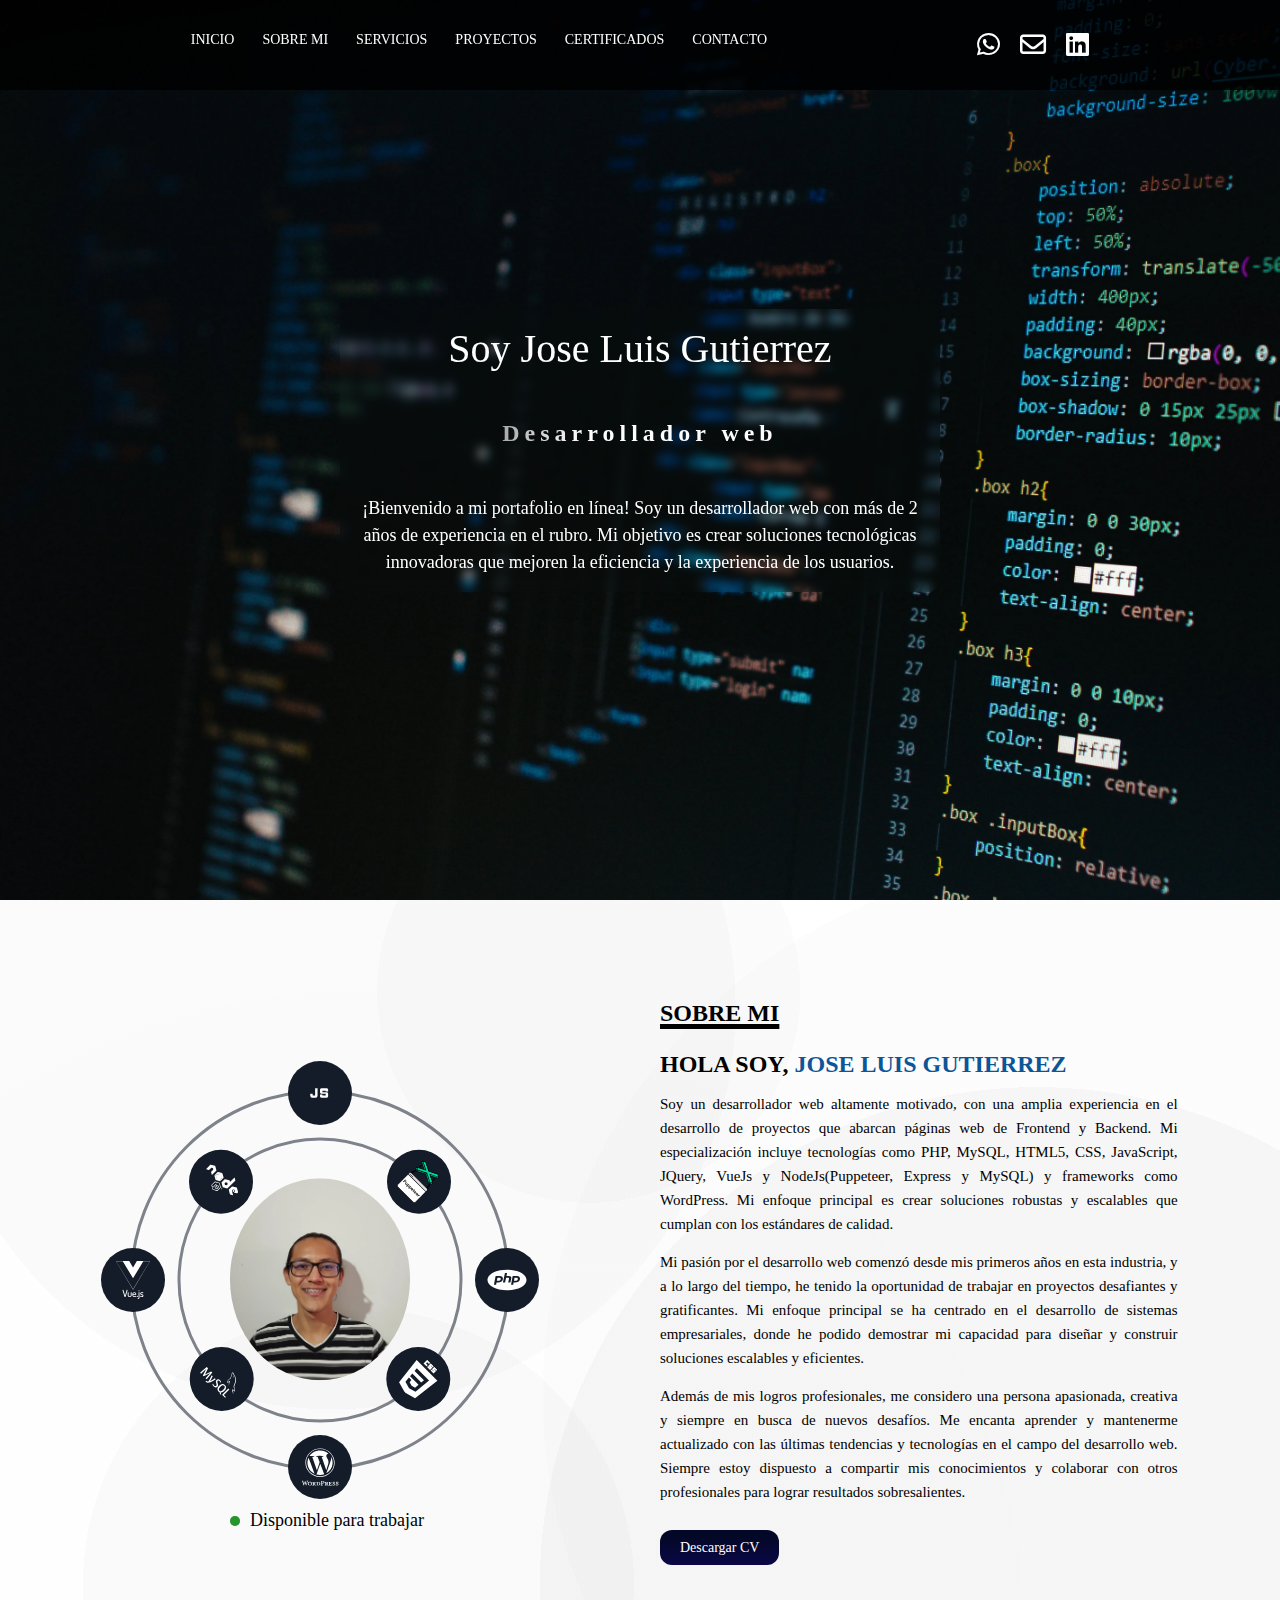
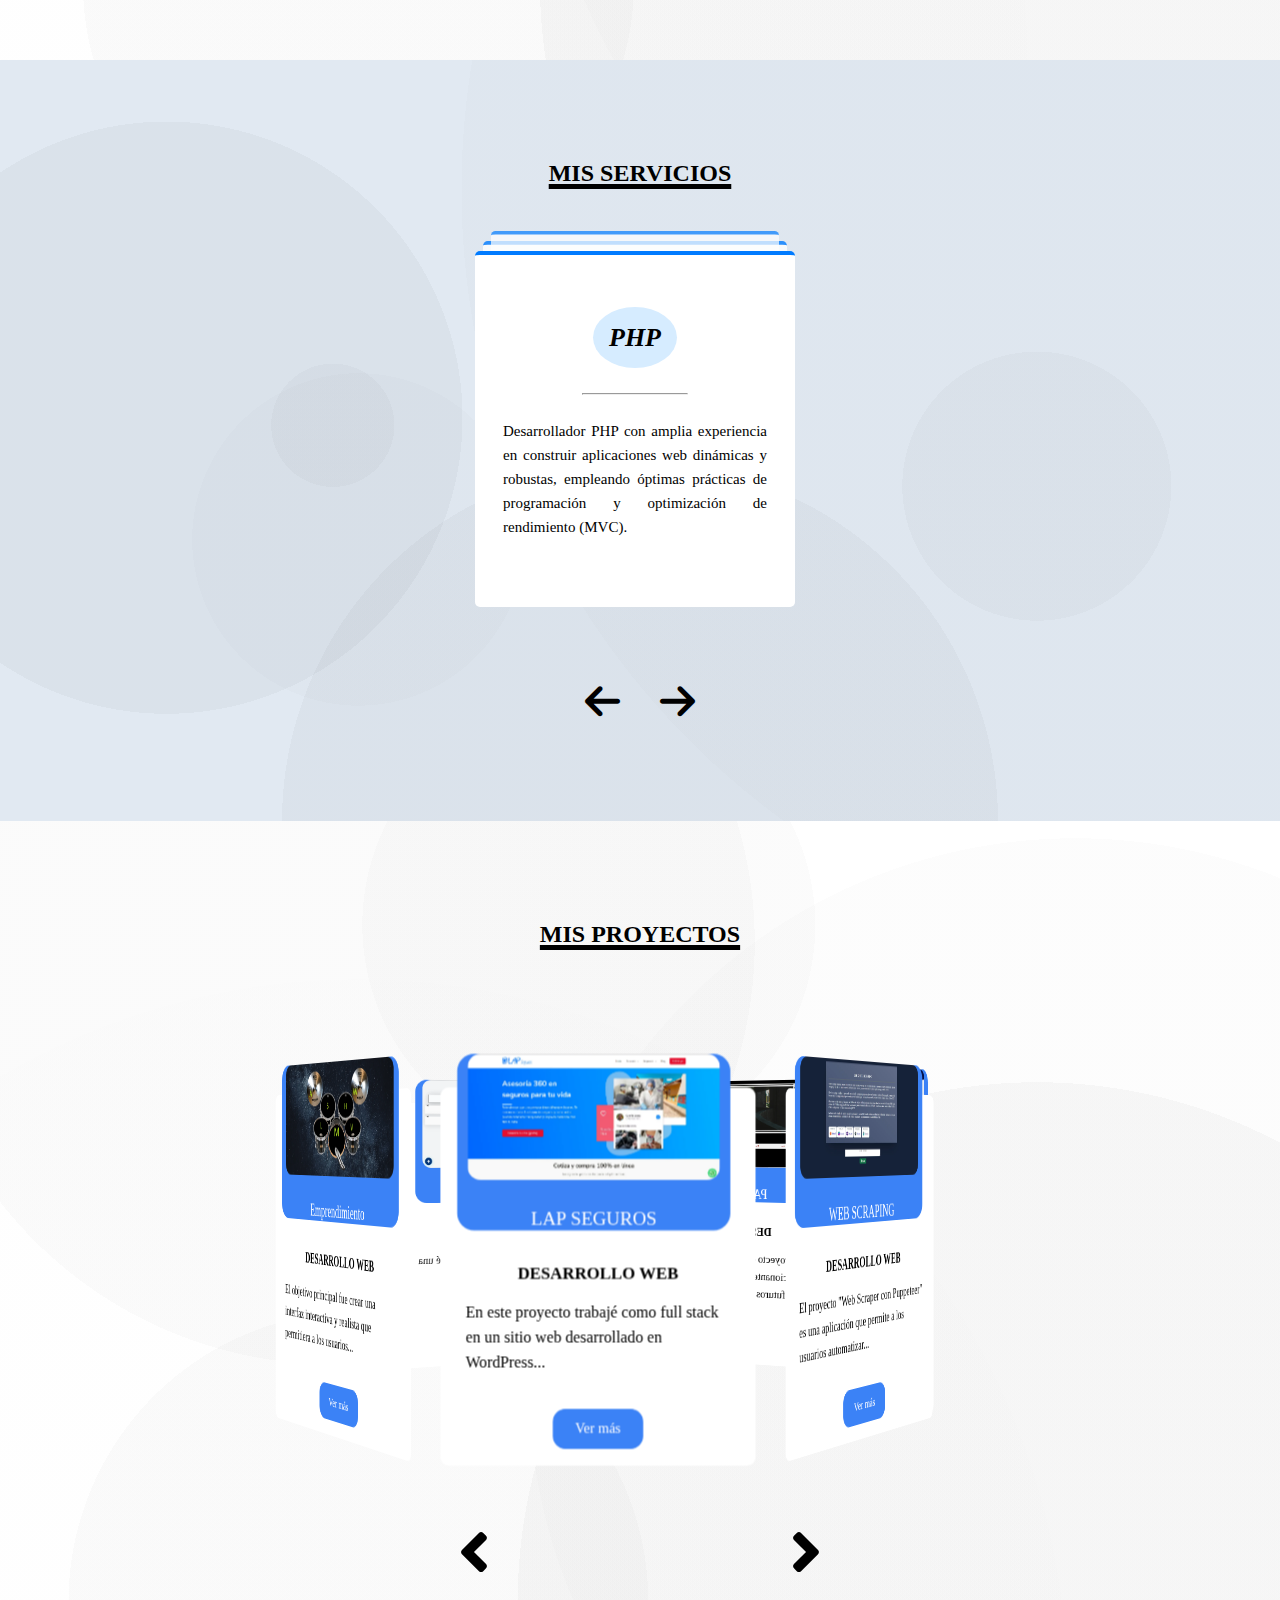
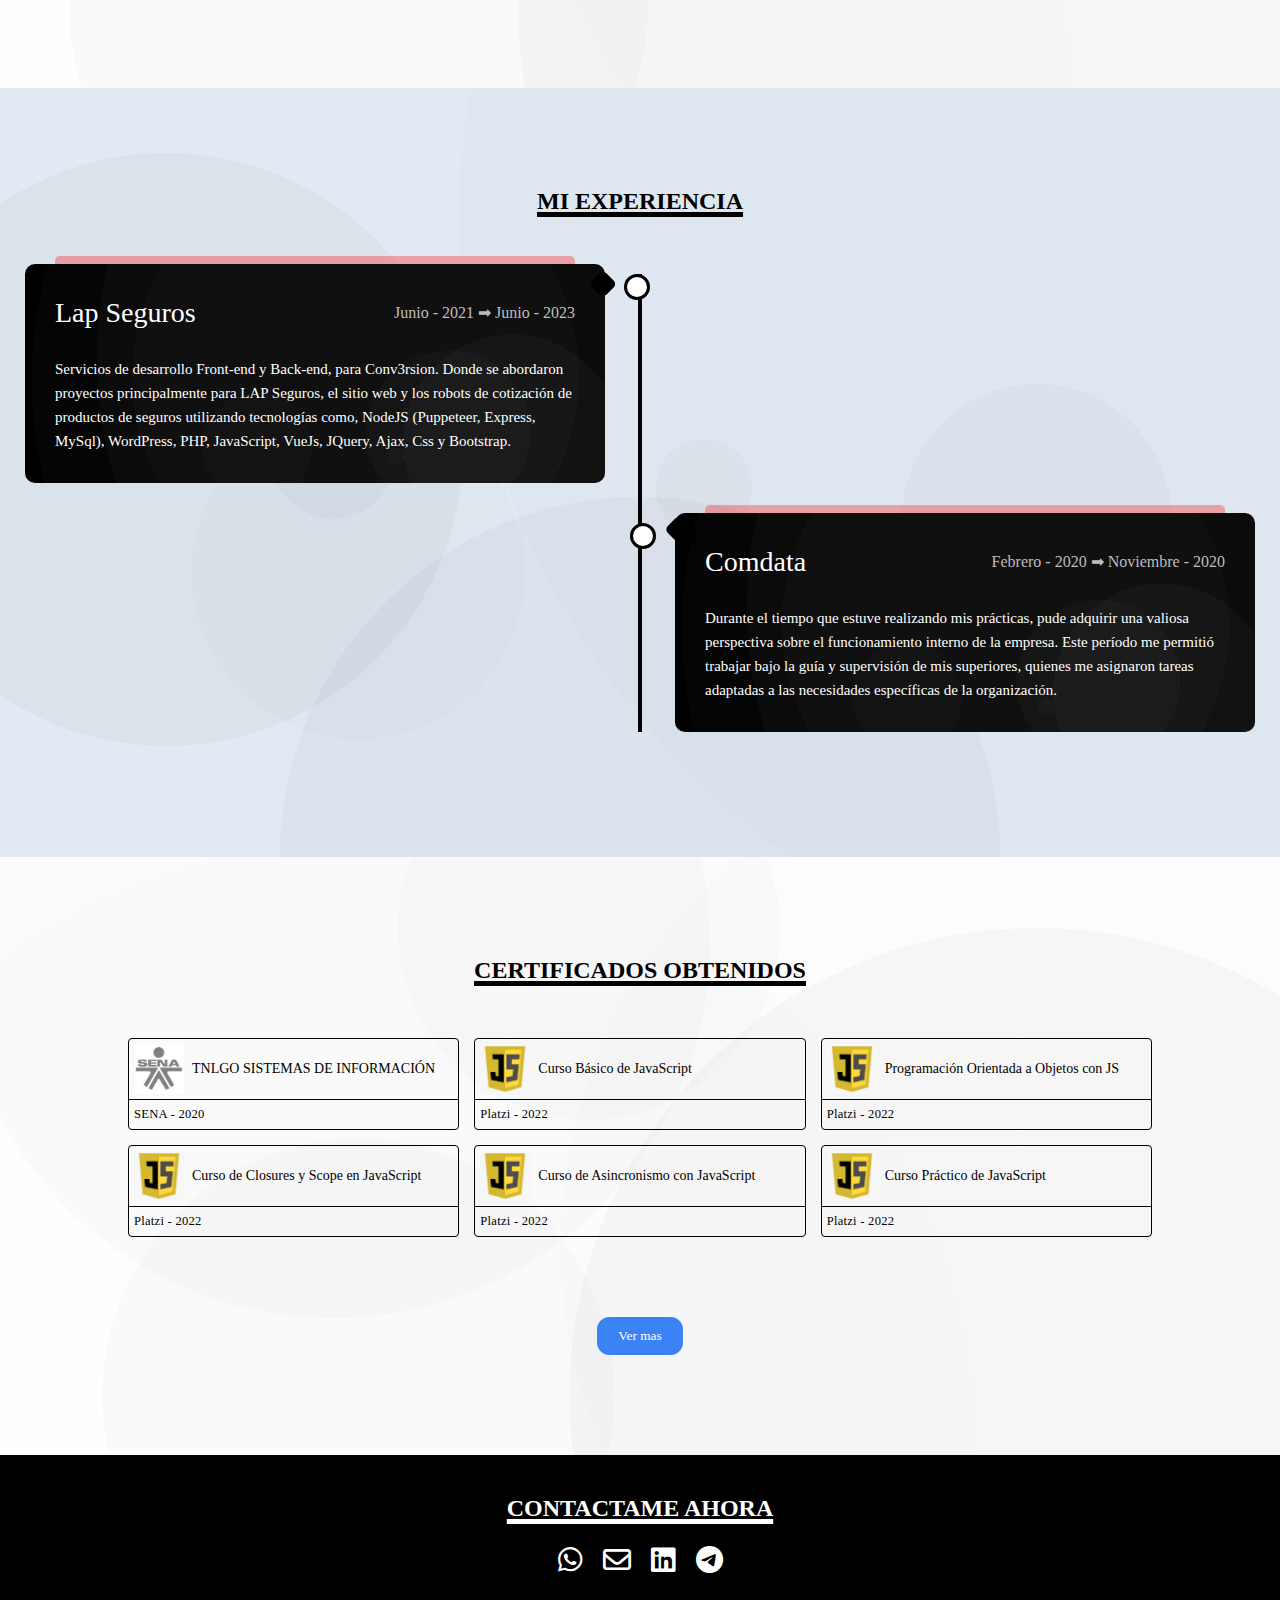
==== commit 937e2b47: "primer commit xd v20" ====
--- a/index.html
+++ b/index.html
@@ -17,7 +17,7 @@
 
 <body>
 
-    <div class="container-loader">
+    <!-- <div class="container-loader">
         <div aria-label="Orange and tan hamster running in a metal wheel" role="img" class="wheel-and-hamster">
             <div class="wheel"></div>
             <div class="hamster">
@@ -36,7 +36,7 @@
             </div>
             <div class="spoke"></div>
         </div>
-    </div>
+    </div> -->
 
     <header>
         <nav>
@@ -274,46 +274,6 @@
         </article>
 
         <article>
-            <section class="three-section" id="servicios">
-                <h3 class="title-sections-dark">MI EXPERIENCIA</h3>
-                <div class="timeline-main">
-                    <div class="timeline-wrap">
-                        <div class="timeline-card">
-                            <div class="timeline-card-wrap">
-                                <div class="card-head-wrap">
-                                    <h2 class="timeline-card-head">Lap Seguros</h2>
-                                    <h6 class="timeline-card-subhead">Junio - 2021 ➡ Junio - 2023</h6>
-                                </div>
-                                <p class="timeline-card-text">
-                                    Servicios de desarrollo Front-end y Back-end, para
-                                    Conv3rsion. Donde se abordaron proyectos principalmente para LAP Seguros, el sitio
-                                    web y los
-                                    robots de cotización de productos de seguros utilizando tecnologías como, NodeJS
-                                    (Puppeteer, Express, MySql), WordPress, PHP, JavaScript, VueJs, JQuery, Ajax, Css y
-                                    Bootstrap.
-                                </p>
-                            </div>
-                        </div>
-                        <div class="timeline-card">
-                            <div class="timeline-card-wrap">
-                                <div class="card-head-wrap">
-                                    <h2 class="timeline-card-head">Comdata</h2>
-                                    <h6 class="timeline-card-subhead">Febrero - 2020 ➡ Noviembre - 2020</h6>
-                                </div>
-                                <p class="timeline-card-text">
-                                    Durante el tiempo que estuve realizando mis prácticas, pude adquirir una valiosa
-                                    perspectiva sobre el funcionamiento interno de la empresa. Este período me permitió
-                                    trabajar bajo la guía y supervisión de mis superiores, quienes me asignaron tareas
-                                    adaptadas a las necesidades específicas de la organización.
-                                </p>
-                            </div>
-                        </div>
-                    </div>
-                </div>
-            </section>
-        </article>
-
-        <article>
             <section class="second-section section-proyectos" id="proyectos">
                 <h3 class="title-sections center-title-misproyectos">MIS PROYECTOS</h3>
                 <div class="scene">
@@ -500,7 +460,47 @@
         </article>
 
         <article>
-            <section class="section-certificados" id="certificados">
+            <section class="three-section" id="servicios">
+                <h3 class="title-sections-dark">MI EXPERIENCIA</h3>
+                <div class="timeline-main">
+                    <div class="timeline-wrap">
+                        <div class="timeline-card">
+                            <div class="timeline-card-wrap">
+                                <div class="card-head-wrap">
+                                    <h2 class="timeline-card-head">Lap Seguros</h2>
+                                    <h6 class="timeline-card-subhead">Junio - 2021 ➡ Junio - 2023</h6>
+                                </div>
+                                <p class="timeline-card-text">
+                                    Servicios de desarrollo Front-end y Back-end, para
+                                    Conv3rsion. Donde se abordaron proyectos principalmente para LAP Seguros, el sitio
+                                    web y los
+                                    robots de cotización de productos de seguros utilizando tecnologías como, NodeJS
+                                    (Puppeteer, Express, MySql), WordPress, PHP, JavaScript, VueJs, JQuery, Ajax, Css y
+                                    Bootstrap.
+                                </p>
+                            </div>
+                        </div>
+                        <div class="timeline-card">
+                            <div class="timeline-card-wrap">
+                                <div class="card-head-wrap">
+                                    <h2 class="timeline-card-head">Comdata</h2>
+                                    <h6 class="timeline-card-subhead">Febrero - 2020 ➡ Noviembre - 2020</h6>
+                                </div>
+                                <p class="timeline-card-text">
+                                    Durante el tiempo que estuve realizando mis prácticas, pude adquirir una valiosa
+                                    perspectiva sobre el funcionamiento interno de la empresa. Este período me permitió
+                                    trabajar bajo la guía y supervisión de mis superiores, quienes me asignaron tareas
+                                    adaptadas a las necesidades específicas de la organización.
+                                </p>
+                            </div>
+                        </div>
+                    </div>
+                </div>
+            </section>
+        </article>
+
+        <article>
+            <section class="second-section section-proyectos" id="certificados">
                 <h3 class="title-sections-dark">CERTIFICADOS OBTENIDOS</h3>
                 <div class="skills">
                     <div class="skills__grid">
@@ -831,7 +831,7 @@
 
         <footer class="" id="contacto">
             <div>
-                <h3 class="title-sections-dark center-title-misproyectos">CONTACTAME AHORA</h3>
+                <h3 class="">CONTACTAME AHORA</h3>
             </div>
 
             <div class="footer">
--- a/Css/experiencia.css
+++ b/Css/experiencia.css
@@ -25,7 +25,7 @@
     transform: translateX(-50%);
     width: 4px;
     height: calc(100% - 10px);
-    background-color: white;
+    background-color: black;
     animation: line 5s linear;
 }
 
@@ -55,8 +55,8 @@
     width: 20px;
     height: 20px;
     border-radius: 50%;
-    border: 3px solid #fff;
-    background: black;
+    border: 3px solid black;
+    background: white;
     animation: fadeIn 1.5s;
     animation-fill-mode: both;
 }
@@ -85,7 +85,7 @@
     top: -8px;
     height: 8px;
     width: calc(100% - 60px);
-    background-color: beige;
+    background-color: red;
     border-radius: 5px 5px 0 0;
     opacity: 0.3;
 }
--- a/Css/style.css
+++ b/Css/style.css
@@ -85,7 +85,6 @@
 
 .first-section {
     background-image: url("../Img/first-image.webp");
-    /* background: linear-gradient(rgba(0, 0, 0, .7), rgba(0, 0, 0, .7)), url('../Img/first-image.webp'); */
     height: 100vh;
     max-width: 100%;
     background-repeat: no-repeat;
@@ -412,9 +411,8 @@
 }
 
 .title-sections {
-    font-size: 22px;
+    font-size: var(--font-size-responsive-subtitle);
     text-decoration: underline;
-    text-decoration-color: linear-gradient(180deg, #040828 25%, #0a0744 90%);
     text-decoration-thickness: 5px;
     margin-bottom: 24px;
 }
@@ -457,21 +455,16 @@
 
 .three-section {
     padding: 100px 0px 100px 0px;
-    background-image: url("../Img/shape.svg");
-    background-size: cover;
-    background-repeat: no-repeat;
-    background-color: rgb(30 35 46/1);
-    background-position: center;
+    color: black;
+    background-image: radial-gradient(circle at 13% 47%, rgba(0, 0, 0, 0.03) 0%, rgba(0, 0, 0, 0.03) 25%, transparent 25%, transparent 100%), radial-gradient(circle at 28% 63%, rgba(143, 143, 143, 0.03) 0%, rgba(143, 143, 143, 0.03) 16%, transparent 16%, transparent 100%), radial-gradient(circle at 81% 56%, rgba(65, 65, 65, 0.03) 0%, rgba(65, 65, 65, 0.03) 12%, transparent 12%, transparent 100%), radial-gradient(circle at 26% 48%, rgba(60, 60, 60, 0.03) 0%, rgba(60, 60, 60, 0.03) 6%, transparent 6%, transparent 100%), radial-gradient(circle at 97% 17%, rgba(150, 150, 150, 0.03) 0%, rgba(150, 150, 150, 0.03) 56%, transparent 56%, transparent 100%), radial-gradient(circle at 50% 100%, rgba(25, 25, 25, 0.03) 0%, rgba(25, 25, 25, 0.03) 36%, transparent 36%, transparent 100%), radial-gradient(circle at 55% 52%, rgba(69, 69, 69, 0.03) 0%, rgba(69, 69, 69, 0.03) 6%, transparent 6%, transparent 100%), linear-gradient(90deg, rgb(225, 233, 242), rgb(225, 233, 242));
 }
 
 .title-sections-dark {
-    font-size: 22px;
+    font-size: var(--font-size-responsive-subtitle);
     text-decoration: underline;
-    text-decoration-color: #b5b5b5;
     text-decoration-thickness: 5px;
     margin-bottom: 24px;
     text-align: center;
-    color: white;
 }
 
 .main-div {
@@ -595,7 +588,7 @@
 
 .arrow-servicios {
     font-size: 40px;
-    background-color: transparent;
+    color: black;
 }
 
 /* -------------------------------------------------------------------- Cuarta seccion -------------------------------------------------------------------- */
@@ -765,19 +758,8 @@
 /* -------------------------------------------------------------------- Quinta seccion -------------------------------------------------------------------- */
 /* -------------------------------------------------------------------- Quinta seccion -------------------------------------------------------------------- */
 
-.section-certificados {
-    /* background: linear-gradient(180deg, #040828 25%, #0a0744 90%); */
-    background-image: radial-gradient(circle at 84% 82%, rgba(217, 217, 217, 0.03) 0%, rgba(217, 217, 217, 0.03) 21%, transparent 21%, transparent 100%), radial-gradient(circle at 75% 56%, rgba(3, 3, 3, 0.03) 0%, rgba(3, 3, 3, 0.03) 30%, transparent 30%, transparent 100%), radial-gradient(circle at 74% 53%, rgba(153, 153, 153, 0.03) 0%, rgba(153, 153, 153, 0.03) 95%, transparent 95%, transparent 100%), radial-gradient(circle at 86% 43%, rgba(209, 209, 209, 0.03) 0%, rgba(209, 209, 209, 0.03) 83%, transparent 83%, transparent 100%), radial-gradient(circle at 64% 88%, rgba(192, 192, 192, 0.03) 0%, rgba(192, 192, 192, 0.03) 2%, transparent 2%, transparent 100%), radial-gradient(circle at 73% 77%, rgba(205, 205, 205, 0.03) 0%, rgba(205, 205, 205, 0.03) 18%, transparent 18%, transparent 100%), radial-gradient(circle at 57% 51%, rgba(161, 161, 161, 0.03) 0%, rgba(161, 161, 161, 0.03) 64%, transparent 64%, transparent 100%), radial-gradient(circle at 40% 84%, rgba(115, 115, 115, 0.03) 0%, rgba(115, 115, 115, 0.03) 14%, transparent 14%, transparent 100%), linear-gradient(90deg, rgb(0, 0, 0), rgb(0, 0, 0));
-    padding: 100px 0px 100px 0px;
-}
-
-.certificados {
-    padding: 100px 15px;
-    background-color: #F7F9FA;
-}
-
 .skill-card {
-    border: 1px solid white;
+    border: 1px solid black;
     border-radius: 4px;
 }
 
@@ -808,16 +790,18 @@
 
 .skill-card__header--info {
     margin-left: 8px;
+    color: black;
 }
 
 .skill-card__description {
     font-weight: 400;
     font-size: .9em;
     letter-spacing: .02em;
-    border-top: 1px solid white;
+    border-top: 1px solid black;
     padding: .5rem;
     line-height: 1.5;
-    transition: color .4s ease-in-out
+    transition: color .4s ease-in-out;
+    color: black;
 }
 
 .containerbuttonmorecertificates {
@@ -830,8 +814,6 @@
 .last-certificates {
     display: none;
 }
-
-
 
 /* -------------------------------------------------------------------- Footer seccion -------------------------------------------------------------------- */
 /* -------------------------------------------------------------------- Footer seccion -------------------------------------------------------------------- */
@@ -845,6 +827,15 @@
     padding: 40px 0px 40px 0px;
 }
 
+footer div h3{
+    font-size: var(--font-size-responsive-subtitle);
+    text-decoration: underline;
+    text-decoration-thickness: 5px;
+    margin-bottom: 24px;
+    color: white;
+    text-align: center;
+}
+
 .footer {
     display: flex;
     justify-content: center;
@@ -892,10 +883,10 @@
 
     .second-section {
         padding: 4px 0px 60px 0px;
-        grid-template-columns: repeat(auto-fit, minmax(min(100%, 404px), 1fr));  
-    }
-
-    .main-circle{
+        grid-template-columns: repeat(auto-fit, minmax(min(100%, 404px), 1fr));
+    }
+
+    .main-circle {
         margin-left: 70px;
     }
 
--- a/Css/loader.css
+++ b/Css/loader.css
@@ -7,9 +7,9 @@
     height: 100vh;
 }
 
-.first-container {
+/* .first-container {
     display: none;
-}
+} */
 
 .wheel-and-hamster {
     --dur: 1s;
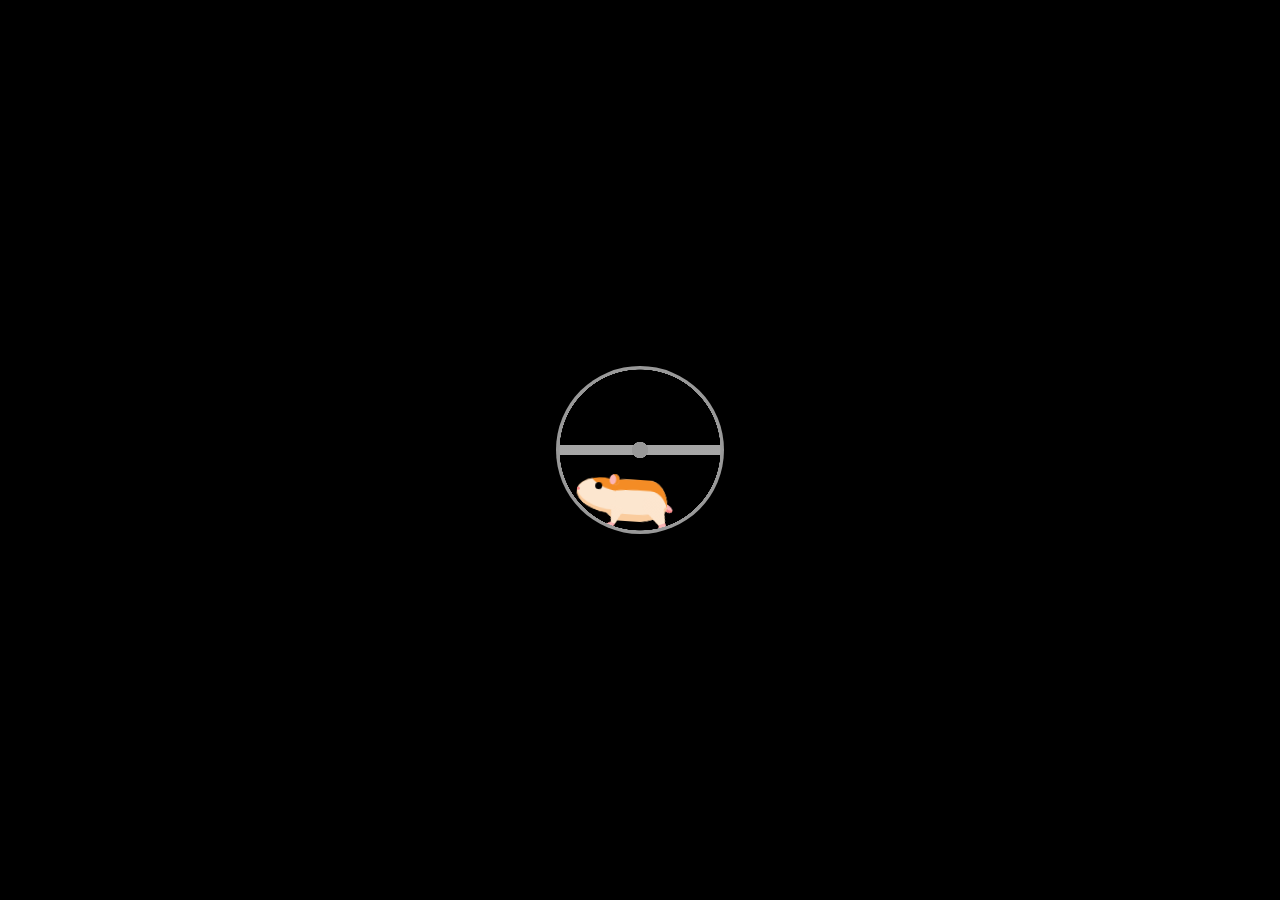
==== commit 4c2e82a7: "primer commit xd v22" ====
--- a/index.html
+++ b/index.html
@@ -17,7 +17,7 @@
 
 <body>
 
-    <!-- <div class="container-loader">
+    <div class="container-loader">
         <div aria-label="Orange and tan hamster running in a metal wheel" role="img" class="wheel-and-hamster">
             <div class="wheel"></div>
             <div class="hamster">
@@ -36,7 +36,7 @@
             </div>
             <div class="spoke"></div>
         </div>
-    </div> -->
+    </div>
 
     <header>
         <nav>
--- a/Css/style.css
+++ b/Css/style.css
@@ -827,7 +827,7 @@
     padding: 40px 0px 40px 0px;
 }
 
-footer div h3{
+footer div h3 {
     font-size: var(--font-size-responsive-subtitle);
     text-decoration: underline;
     text-decoration-thickness: 5px;
@@ -886,8 +886,16 @@
         grid-template-columns: repeat(auto-fit, minmax(min(100%, 404px), 1fr));
     }
 
+    #certificados {
+        padding-top: 68px;
+    }
+
     .main-circle {
         margin-left: 70px;
+    }
+
+    .three-section {
+        padding: 60px 0px 100px 0px;
     }
 
 
--- a/Css/loader.css
+++ b/Css/loader.css
@@ -7,9 +7,9 @@
     height: 100vh;
 }
 
-/* .first-container {
+.first-container {
     display: none;
-} */
+}
 
 .wheel-and-hamster {
     --dur: 1s;
